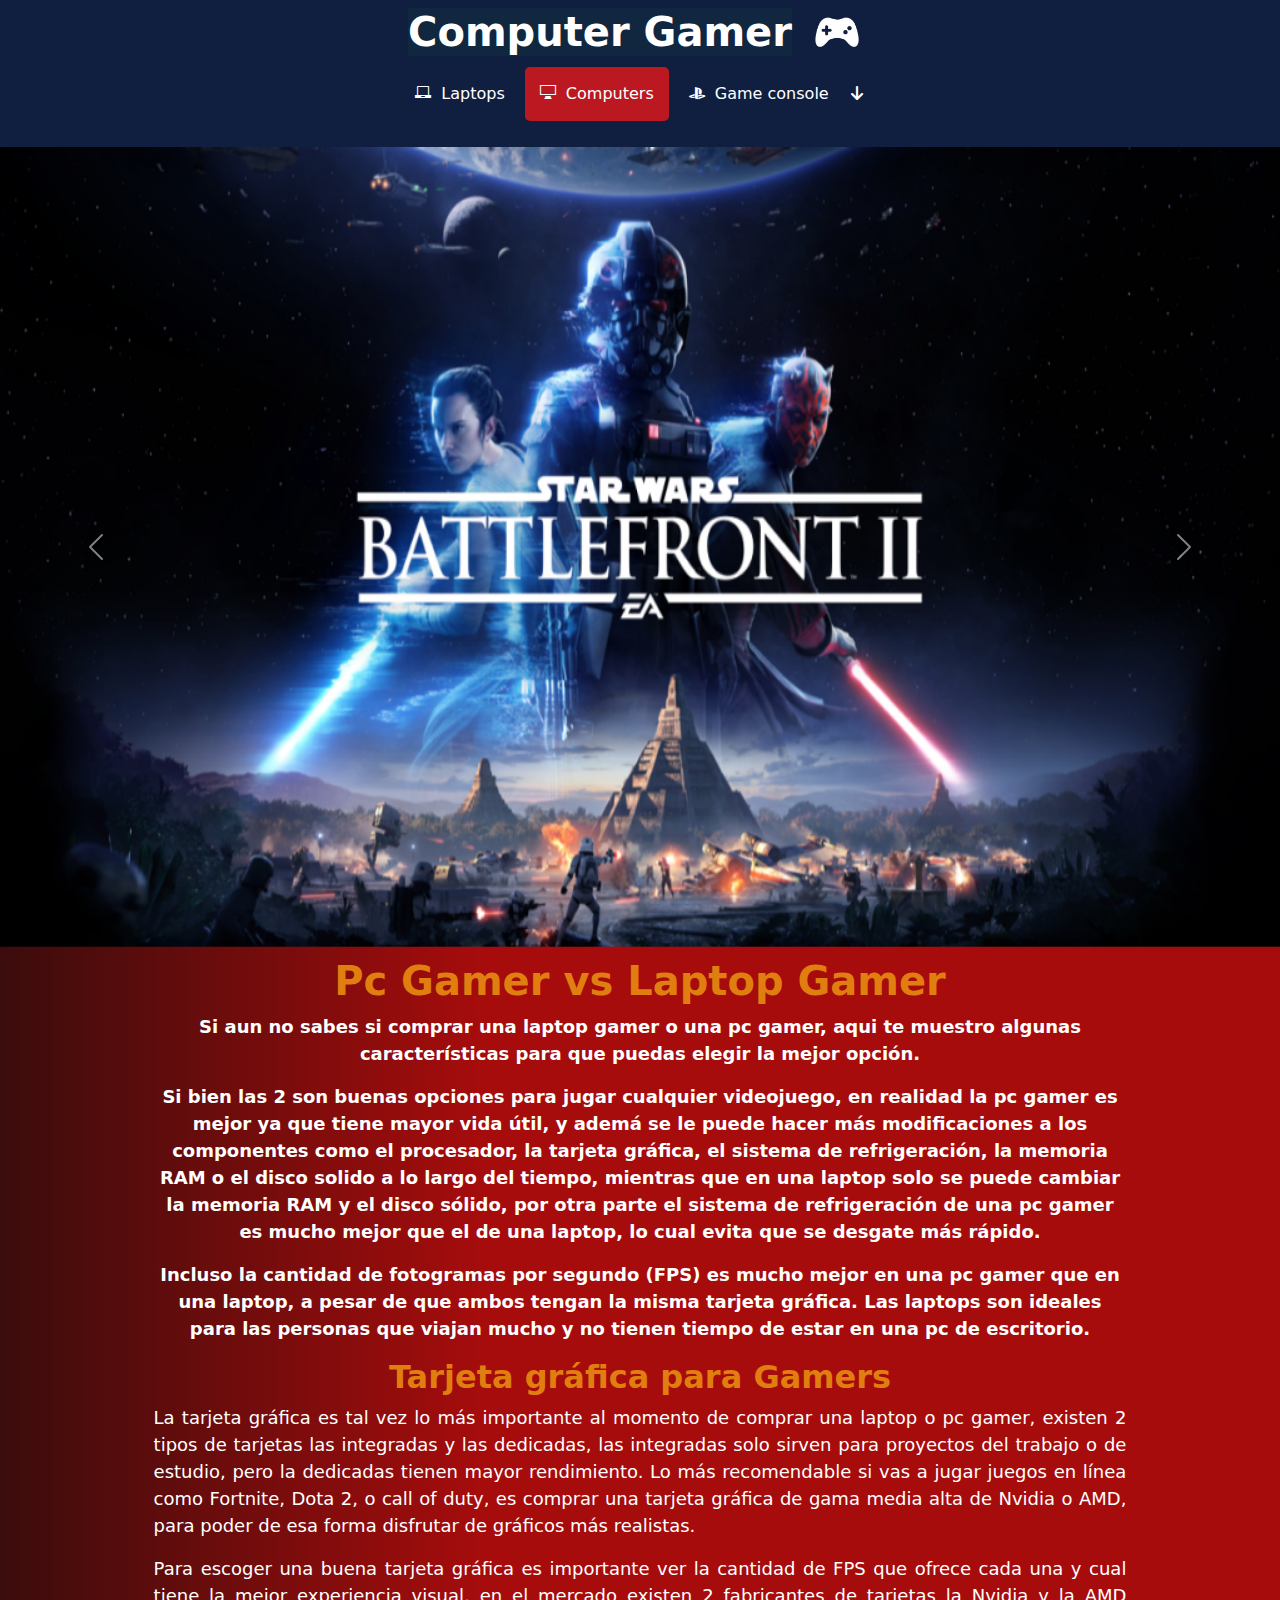
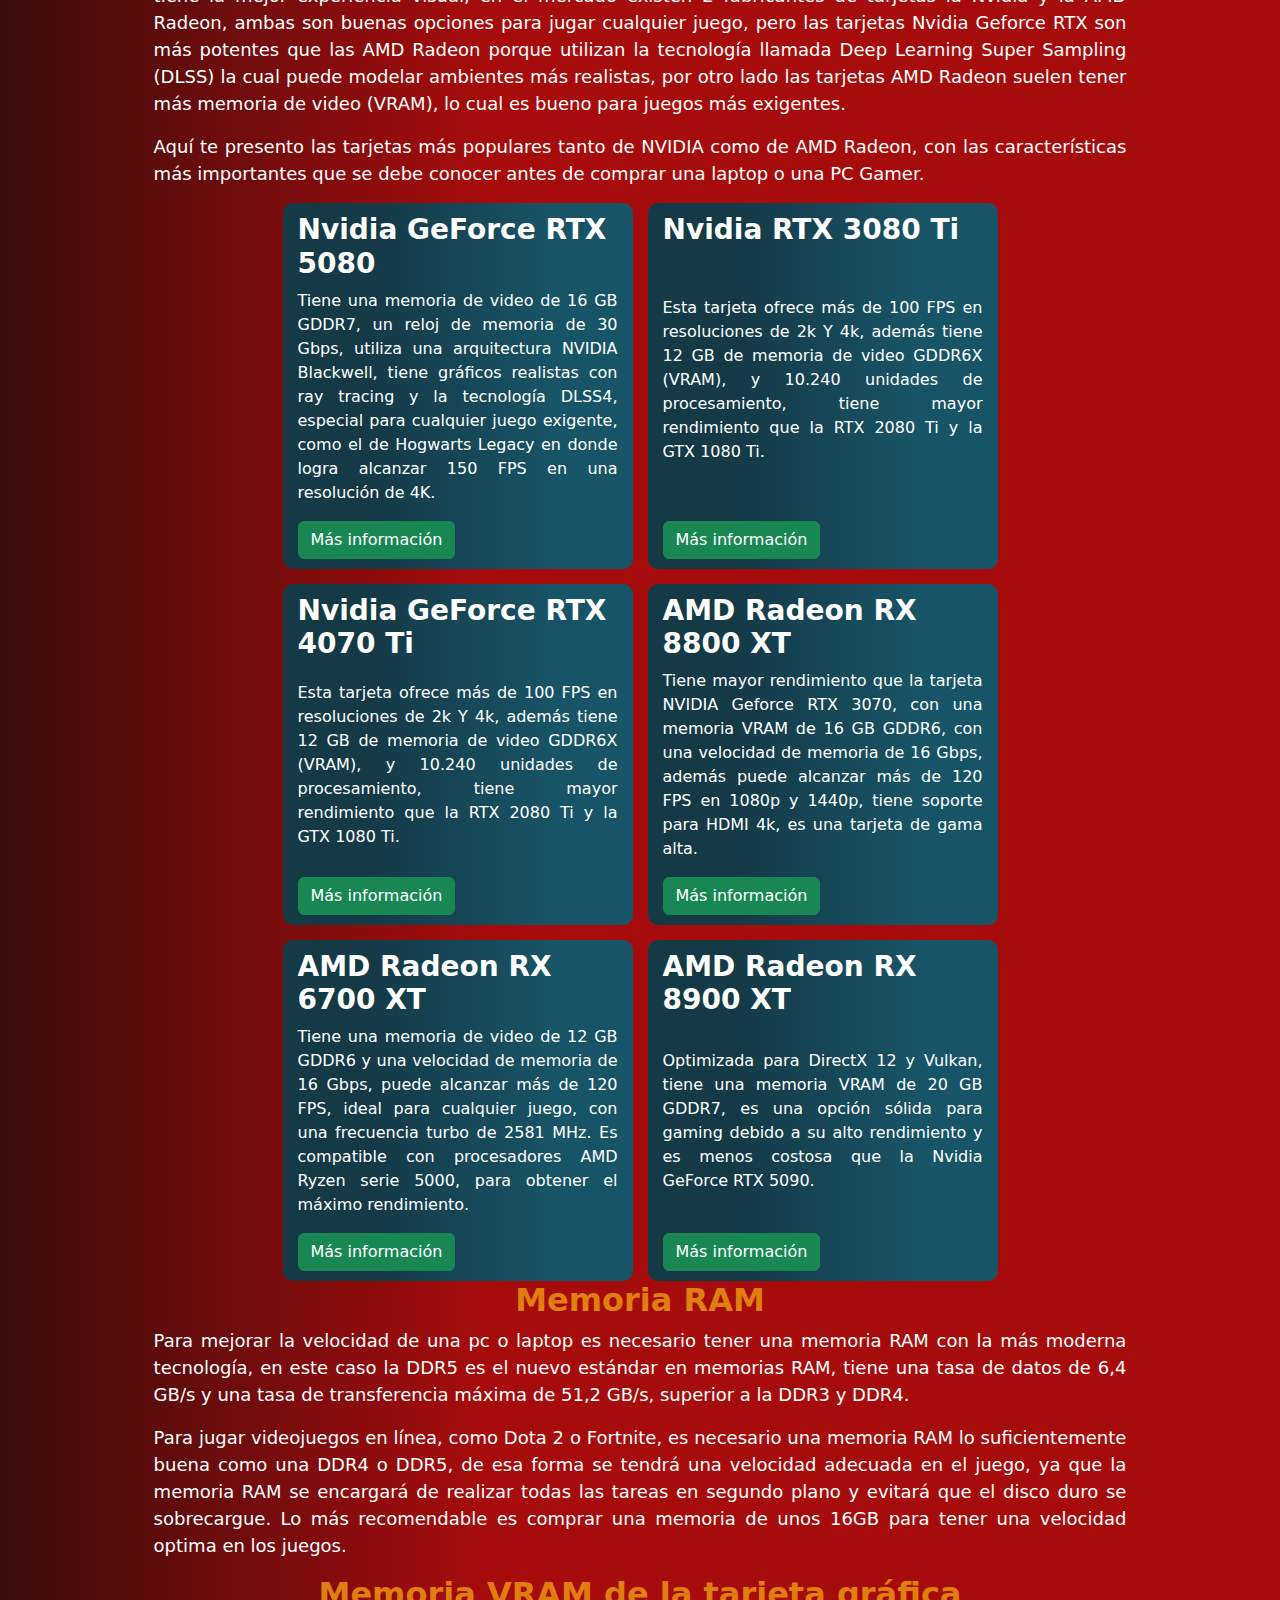
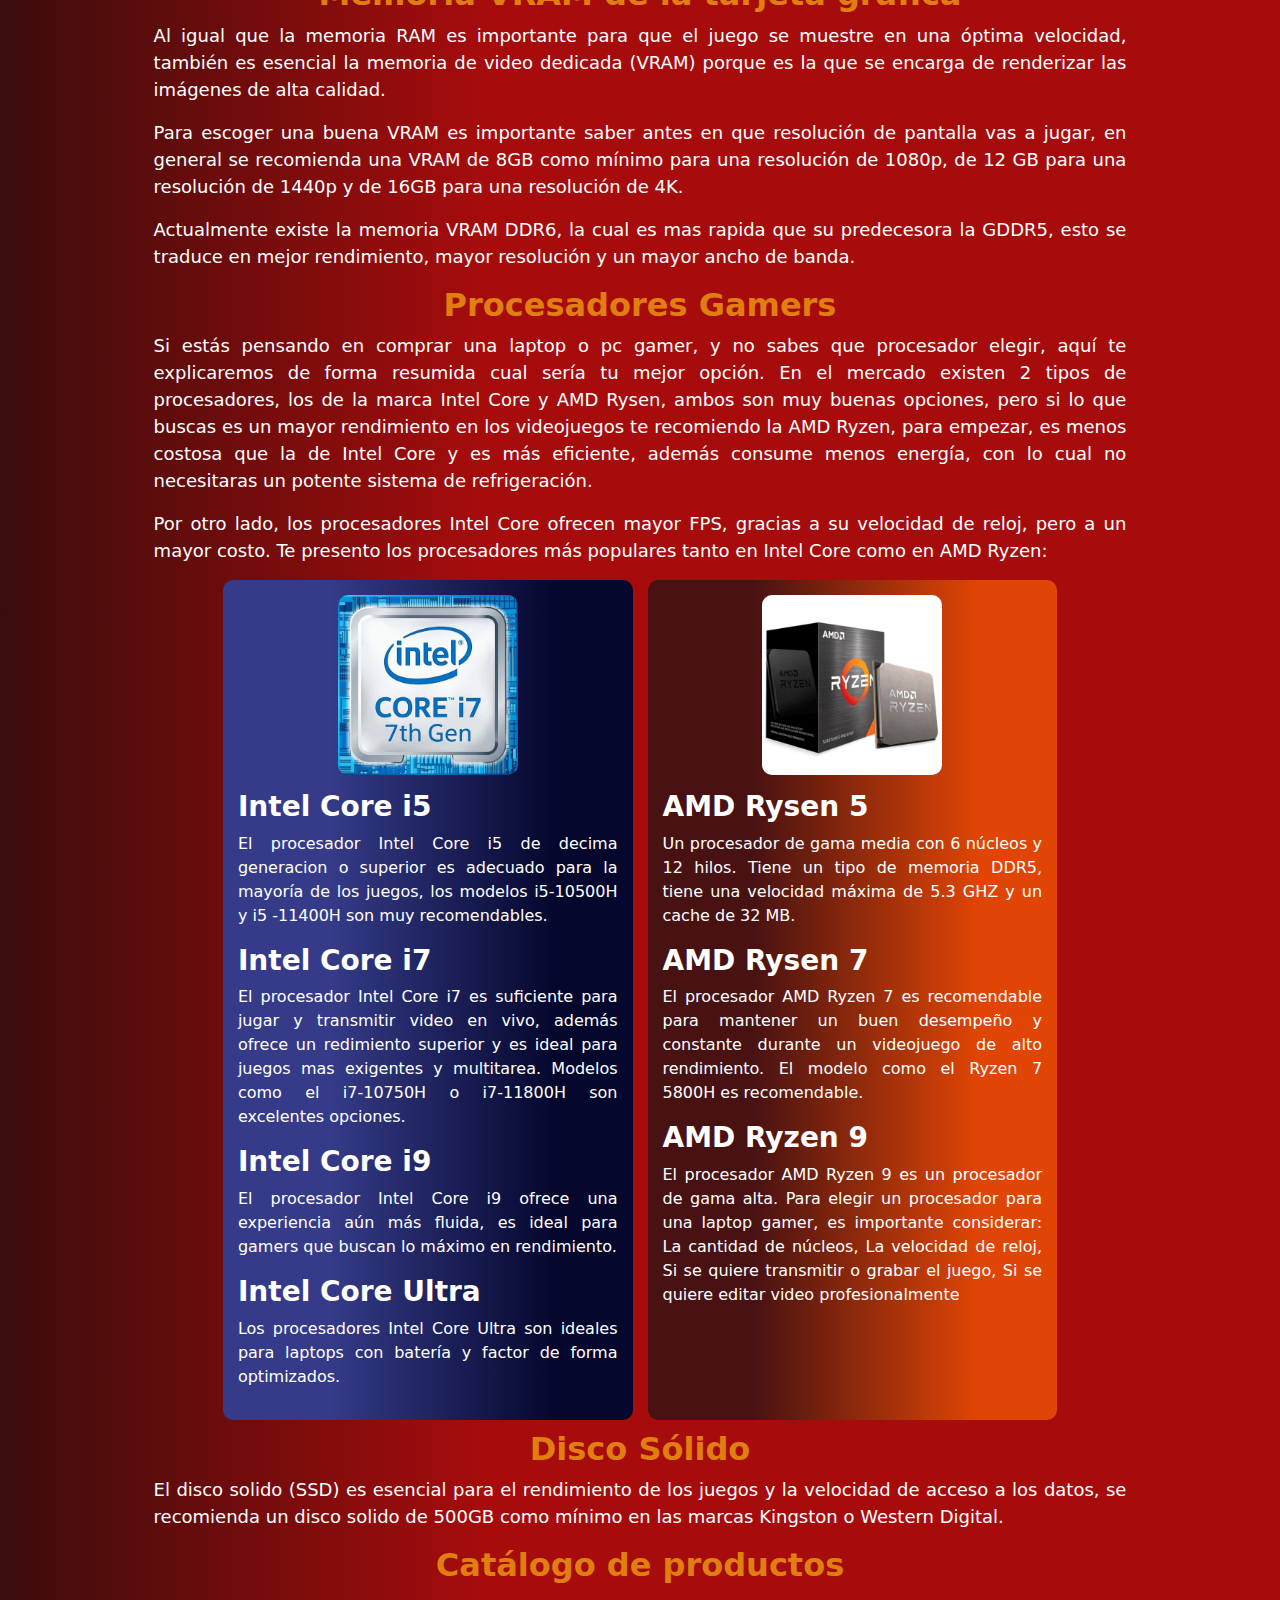
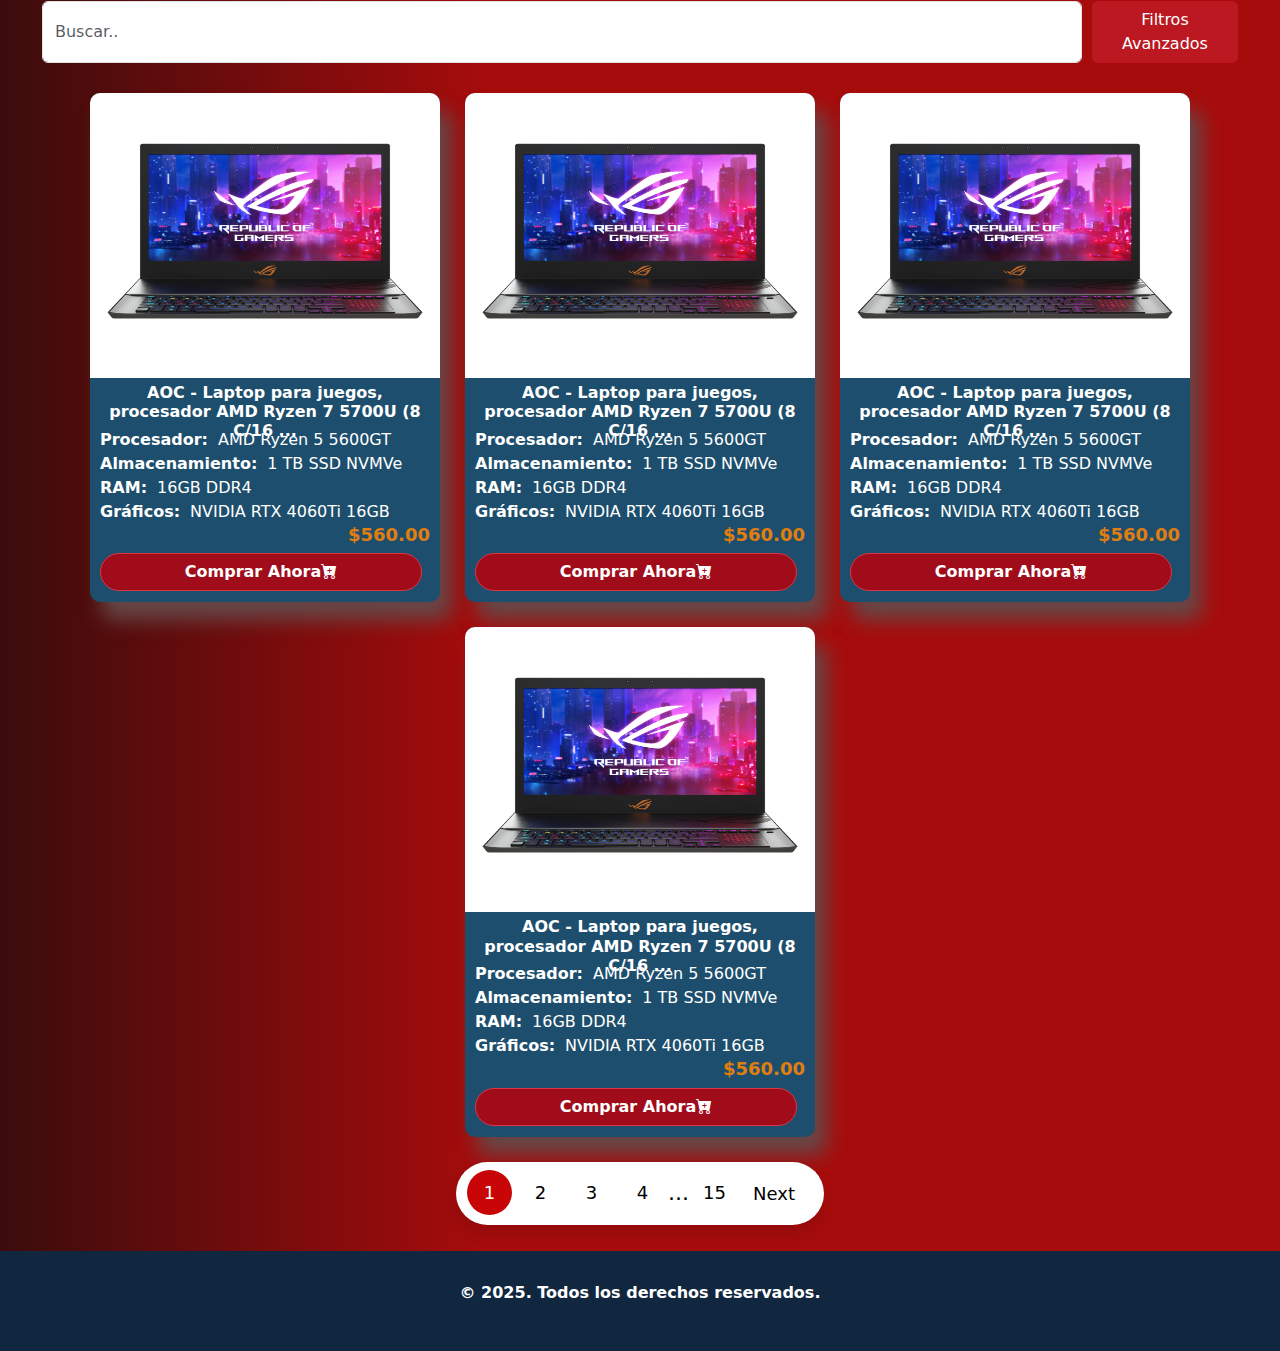
==== pcgamers.html @ da3dbd3f "favi icon" ====
<!DOCTYPE html>
<html lang="en">

<head>
    <meta charset="UTF-8">
    <meta name="viewport" content="width=device-width, initial-scale=1.0">
    <title>PC gamers</title>
    <meta name="author" content="Julio Alejandro Chayan Gómez">
    <link rel="icon" type="image/jpeg" href="./images/favi/monkey.png">
    <link rel="stylesheet" href="./css/estilos.css">
    <link rel="stylesheet" href="./font.css">
    <link rel="stylesheet" href="./css/bootstrap.css">
    <link rel="stylesheet" href="./css/bootstrap.min.css">
    <link rel="stylesheet" href="./css/animate.min.css">
    <link rel="stylesheet" href="https://cdn.jsdelivr.net/npm/bootstrap-icons@1.11.3/font/bootstrap-icons.min.css">
    
</head>

<body>
    <div class="content-spinner-carga">
      
        <span class="loader"></span>
        <h2 class="loading-text">Loading ...</h2>
    </div>
    <div class="container-main">
        <div class="content-logo-header">
            <div class="logo-computer" id="logo-computer">
                <div class="logo-marca animate__animated animate__rollIn">              
                    <h1 class="title-marca">Computer Gamer </h1>
                    <img src="./images/logo/log-sinfodo2.png" class="img-logo" alt="logo-pcgamer" title="logo-pcgamer" > 
                </div>
            </div>
            <!-- Menu header -->
            <header class="menu-header" id="menu-header">
                <div class="menu_bar">
                    <div class="logo-image animate__animated animate__rollIn" >        
                        <h1 class="title-marca-menu">Computer Gamer</h1>
                        <img src="./images/logo/log-sinfodo2.png" class="img-logo" alt="logo-pcgamer" title="logo-pcgamer" >
                    </div>
                    <span class="icon-menu"></span>
                </div>

                <nav id="nav-menu">
                    <ul id="ul-menu">
                        <li ><a href="./index.html"><span class="icon-laptop"></span>Laptops</a></li>
                        <li class="active"><a href="./pcgamers.html"><span class="icon-display"></span>Computers</a></li>
                        <li class="submenu">
                            <a href="#" class="enlace-icons"><i class="bi bi-playstation"></i>Game console<span
                                    class="caret icon-arrow-down2">

                                </span></a>
                            <ul class="children">
                                <li><a href="./play-station-5.html">Play Station</a></li>
                                <li><a href="./xbox-series.html">xBox Series</a></li>
                            </ul>
                        </li>
                        <!-- <li class="submenu">
                            <a href="#" class="enlace-icons">
                                <i class="bi bi-controller"></i>Video games
                                <span class="caret icon-arrow-down2">
                                </span>
                            </a>
                            <ul class="children">
                                <li><a href="#">Play Station 5 <span class="icon-dot"></span></a></li>
                                <li><a href="#">Play Station 4<span class="icon-dot"></span></a></li>
                                <li><a href="#">xBox Series X<span class="icon-dot"></span></a></li>
                                <li><a href="#">xBox Series S<span class="icon-dot"></span></a></li>
                                <li><a href="#">Nintendo Switch <span class="icon-dot"></span></a></li>
                            </ul>
                        </li> -->

                        </li>

                    </ul>
                </nav>

            </header>
        </div>
<div class="container-gamer-content">

    <div class="content-slider">
        <div id="carouselExampleAutoplaying" class="carousel slide" data-bs-ride="carousel">

            <div class="carousel-inner">
                <div class="carousel-item active">
                    <img src="./images/slider/start-wars-battle.png" title="start-wars-battle" class="d-block w-100 bannercss" alt="start-wars-battle" id="banners-img">
                </div>
                <div class="carousel-item">             
                    <img src="./images/slider/callofduty.jpg" title="call-of-duty" class="d-block w-100 bannercss" alt="call-of-duty" id="banners-img" >
                </div>
               
               
                <div class="carousel-item">             
                    <img src="./images/slider/Dota2.jpg" title="dota2" class="d-block w-100 bannercss" id="banners-img" alt="dota2">
                </div>
                <div class="carousel-item">              
                    <img src="./images/slider/counter-strike-2-pc-juego-steam-cover.jpg" title="counter-strike2" class="d-block w-100 bannercss" alt="counter-strike-2" id="banners-img">
                </div>
                <div class="carousel-item">             
                    <img src="./images/slider/fortnite2.jpg" title="fortnite" class="d-block w-100 bannercss" 
                    id="banners-img"
                    alt="fortnite">
                </div>
            </div>
            <button class="carousel-control-prev" type="button" data-bs-target="#carouselExampleAutoplaying"
                data-bs-slide="prev">
                <span class="carousel-control-prev-icon" aria-hidden="true"></span>
                <span class="visually-hidden">Previous</span>
            </button>
            <button class="carousel-control-next" type="button" data-bs-target="#carouselExampleAutoplaying"
                data-bs-slide="next">
                <span class="carousel-control-next-icon" aria-hidden="true"></span>
                <span class="visually-hidden">Next</span>
            </button>
        </div>
    </div>
    <div class="content-info-grafics-card">
        <div class="content-title-page">
            <h1 class="title-page">Pc Gamer vs Laptop Gamer</h1>
        </div>
        <div class="content-description-page" id="content-laptops-gamer">
            <p class="description-page">
                Si aun no sabes si comprar una laptop gamer o una pc gamer, aqui te muestro algunas características para que puedas elegir la mejor opción.
            </p>
            <p class="description-page">
                Si bien las 2 son buenas opciones para jugar cualquier videojuego, en realidad la pc gamer es mejor ya que tiene mayor vida útil, y ademá se le puede hacer más modificaciones a los componentes como el procesador, la tarjeta gráfica, el sistema de refrigeración, la memoria RAM o el disco solido a lo largo del tiempo, mientras que en una laptop solo se puede cambiar la memoria RAM y el disco sólido, por otra parte el sistema de refrigeración de una pc gamer es mucho mejor que el de una laptop, lo cual evita que se desgate más rápido.
            </p>
            <p class="description-page">
                Incluso la cantidad de fotogramas por segundo (FPS) es mucho mejor en una pc gamer que en una laptop, a pesar de que ambos tengan la misma tarjeta gráfica.
                Las laptops son ideales para las personas que viajan mucho y no tienen tiempo de estar en una pc de escritorio.

            </p>
        </div>
        <div class="title-info-grafics">
            <h2 class="tarjeta-title">Tarjeta gráfica para Gamers</h2>
        </div>
        <div class="content-info-parrafo" id="descripction-tarjet-grafica">
            <p class="parrafo-tarjeta-grafics">
                La tarjeta gráfica es tal vez lo más importante al momento de comprar una laptop o pc gamer, existen 2 tipos de tarjetas las integradas y las dedicadas, las integradas solo sirven para proyectos del trabajo o de estudio, pero la dedicadas tienen mayor rendimiento.
                Lo más recomendable si vas a jugar juegos en línea como Fortnite, Dota 2, o call of duty, es comprar una tarjeta gráfica de gama media alta de Nvidia o AMD, para poder de esa forma disfrutar de gráficos más realistas.          
            </p>
            <p class="parrafo-tarjeta-grafics">
                Para escoger una buena tarjeta gráfica es importante ver la cantidad de FPS que ofrece cada una y cual tiene la mejor experiencia visual, en el mercado existen 2 fabricantes de tarjetas la Nvidia y la AMD Radeon, ambas son buenas opciones para jugar cualquier juego, pero las tarjetas Nvidia Geforce RTX son más potentes que las AMD Radeon porque utilizan la tecnología llamada Deep Learning Super Sampling (DLSS) la cual puede modelar ambientes más realistas, por otro lado las tarjetas AMD Radeon suelen tener más memoria de video (VRAM), lo cual es bueno para juegos más exigentes.
                
            </p>
            <p class="parrafo-tarjeta-grafics"> 
                Aquí te presento las tarjetas más populares tanto de NVIDIA como de AMD Radeon, con las características más importantes que se debe conocer antes de comprar una laptop o una PC Gamer.
            </p>
        </div>
        <div class="content-cards-tarjetas" id="content-cards-nvidia">
             <div class="cards-tarjeta">
                <div class="content-title-cards-tarj">
                    <h3 class="title-card-tarjeta">Nvidia GeForce RTX 5080</h3>
                </div>
                <div class="content-descrption-cards">
                    <p class="parrafo-cards-tarjeta">
                        Tiene una memoria de video de 16 GB GDDR7, un reloj de memoria de 30 Gbps, utiliza una arquitectura NVIDIA Blackwell, tiene gráficos realistas con ray tracing y la tecnología DLSS4, especial para cualquier juego exigente, como el de Hogwarts Legacy en donde logra alcanzar 150 FPS en una resolución de 4K.
                    </p>
                   
                </div>
                <div class="content-button-card">
                    <a href="https://www.nvidia.com/es-la/geforce/graphics-cards/50-series/rtx-5080/"  target="_blank" class="btn btn-success">
                        Más información
                    </a>
                </div>
             </div>
            
             <div class="cards-tarjeta">
                <div class="content-title-cards-tarj">
                    <h3 class="title-card-tarjeta">Nvidia RTX 3080 Ti</h3>
                </div>
                <div class="content-descrption-cards">
                    <p class="parrafo-cards-tarjeta">
                        Esta tarjeta ofrece más de 100 FPS en resoluciones de 2k Y 4k, además tiene 12 GB de memoria de video GDDR6X (VRAM), y 10.240 unidades de procesamiento, tiene mayor rendimiento que la RTX 2080 Ti y la GTX 1080 Ti.
                    </p>
                   
                </div>
                <div class="content-button-card">
                    <a href="https://www.nvidia.com/es-la/geforce/graphics-cards/30-series/rtx-3080-3080ti/"  target="_blank" class="btn btn-success">
                        Más información
                    </a>
                </div>
             </div>
             <div class="cards-tarjeta">
                <div class="content-title-cards-tarj">
                    <h3 class="title-card-tarjeta">Nvidia GeForce RTX 4070 Ti</h3>
                </div>
                <div class="content-descrption-cards">
                    <p class="parrafo-cards-tarjeta">
                        Esta tarjeta ofrece más de 100 FPS en resoluciones de 2k Y 4k, además tiene 12 GB de memoria de video GDDR6X (VRAM), y 10.240 unidades de procesamiento, tiene mayor rendimiento que la RTX 2080 Ti y la GTX 1080 Ti.
                    </p>
                   
                </div>
                <div class="content-button-card">
                    <a href="https://www.nvidia.com/es-la/geforce/graphics-cards/40-series/rtx-4070-family/"  target="_blank" class="btn btn-success">
                        Más información
                    </a>
                </div>
              
             </div>
             <div class="cards-tarjeta">
                <div class="content-title-cards-tarj">
                    <h3 class="title-card-tarjeta">AMD Radeon RX 8800 XT</h3>
                </div>
                <div class="content-descrption-cards">
                    <p class="parrafo-cards-tarjeta">
                        Tiene mayor rendimiento que la tarjeta NVIDIA Geforce RTX 3070, con una memoria VRAM de 16 GB GDDR6, con una velocidad de memoria de 16 Gbps, además puede alcanzar más de 120 FPS en 1080p y 1440p, tiene soporte para HDMI 4k, es una tarjeta de gama alta.
                    </p>
                  
                </div>
                <div class="content-button-card">
                    <a href="https://www.amd.com/es/products/graphics/desktops/radeon.html"  target="_blank" class="btn btn-success">
                        Más información
                    </a>
                </div>
             </div>
             <div class="cards-tarjeta">
                <div class="content-title-cards-tarj">
                    <h3 class="title-card-tarjeta">AMD Radeon RX 6700 XT</h3>
                </div>
                <div class="content-descrption-cards">
                    <p class="parrafo-cards-tarjeta">
                        Tiene una memoria de video de 12 GB GDDR6 y una velocidad de memoria de 16 Gbps, puede alcanzar más de 120 FPS, ideal para cualquier juego, con una frecuencia turbo de 2581 MHz. Es compatible con procesadores AMD Ryzen serie 5000, para obtener el máximo rendimiento.
                    </p>
                  
                </div>
                <div class="content-button-card">
                    <a href="https://www.amd.com/es/products/graphics/desktops/radeon.html"  target="_blank" class="btn btn-success">
                        Más información
                    </a>
                </div>
             </div>
             <div class="cards-tarjeta">
                <div class="content-title-cards-tarj">
                    <h3 class="title-card-tarjeta">AMD Radeon RX 8900 XT</h3>
                </div>
                <div class="content-descrption-cards">
                    <p class="parrafo-cards-tarjeta">
                        Optimizada para DirectX 12 y Vulkan, tiene una memoria VRAM  de 20 GB GDDR7, es una opción sólida para gaming debido a su alto rendimiento y es menos costosa que la Nvidia GeForce RTX 5090.
                    </p>
                    
                </div>
                <div class="content-button-card">
                    <a href="https://www.amd.com/es/products/graphics/desktops/radeon.html"  target="_blank" class="btn btn-success">
                        Más información
                    </a>
                </div>
             </div>
        </div>
        <div class="title-info-grafics">
            <h2 class="tarjeta-title">Memoria RAM</h2>
        </div>
        <div class="content-info-parrafo"  id="description-memoria-ram">
            <p class="parrafo-tarjeta-grafics">
                Para mejorar la velocidad de una pc o laptop es necesario tener una memoria RAM con la más moderna tecnología, en este caso la DDR5 es el nuevo estándar en memorias RAM, tiene una tasa de datos de 6,4 GB/s y una tasa de transferencia máxima de 51,2 GB/s, superior a la DDR3 y DDR4.
            </p>
            <p class="parrafo-tarjeta-grafics">
                Para jugar videojuegos en línea, como Dota 2 o Fortnite, es necesario una memoria RAM lo suficientemente buena como una DDR4 o DDR5, de esa forma se tendrá una velocidad adecuada en el juego, ya que la memoria RAM se encargará de realizar todas las tareas en segundo plano y evitará que el disco duro se sobrecargue.
                Lo más recomendable es comprar una memoria de unos 16GB para tener una velocidad optima en los juegos.
            </p>
        </div>
        <div class="title-info-grafics">
            <h2 class="tarjeta-title">Memoria VRAM de la tarjeta gráfica</h2>
        </div>
        <div class="content-info-parrafo" id="description-memoria-vram">
            <p class="parrafo-tarjeta-grafics">
                Al igual que la memoria RAM es importante para que el juego se muestre en una óptima velocidad, también es esencial la memoria de video dedicada (VRAM) porque es la que se encarga de renderizar las imágenes de alta calidad.
            </p>
            <p class="parrafo-tarjeta-grafics">
                Para escoger una buena VRAM es importante saber antes en que resolución de pantalla vas a jugar, en general se recomienda una VRAM de 8GB como mínimo para una resolución de 1080p, de 12 GB para una resolución de 1440p y de 16GB para una resolución de 4K.
            </p>
            <p class="parrafo-tarjeta-grafics">
                Actualmente existe la memoria VRAM DDR6, la cual es mas rapida que su predecesora la GDDR5, esto se traduce en mejor rendimiento, mayor resolución y un mayor ancho de banda.
            </p>
        </div>
    </div>
    <div class="content-info-grafics-card">
        <div class="title-info-grafics">
            <h2 class="tarjeta-title">Procesadores Gamers</h2>
        </div>
        <div class="content-parrafo-procesador">
            <p class="parrafo-procesador">
                Si estás pensando en comprar una laptop o pc gamer, y no sabes que procesador elegir, aquí te explicaremos de forma resumida cual sería tu mejor opción.
                En el mercado existen 2 tipos de procesadores, los de la marca Intel Core y AMD Rysen, ambos son muy buenas opciones, pero si lo que buscas es un mayor rendimiento en los videojuegos te recomiendo la AMD Ryzen, para empezar, es menos costosa que la de Intel Core y es más eficiente, además consume menos energía, con lo cual no necesitaras un potente sistema de refrigeración.
                
            </p>
            <p class="parrafo-procesador">
                Por otro lado, los procesadores Intel Core ofrecen mayor FPS, gracias a su velocidad de reloj, pero a un mayor costo.
                Te presento los procesadores más populares tanto en Intel Core como en AMD Ryzen:
                
            </p>
        </div>
        <div class="content-procesadores">
            <div class="content-tipo-procesador" id="content-tipo-procesador">
                <div class="content-processor-intel" id="content-processor-intel">
                    <div class="content-imagen-intel">
                        <img src="./images/procesadores/intelcore7.jpg" class="img-procesador" alt="imagen de intel core 7" 
                         title="imagen de intel core i7" >
                    </div>
                    <div class="content-features-intelcore">
                        <div class="content-intel-card">
                            <div class="content-title-intelcore">
                                <h3>Intel Core i5</h3>
                            </div>
                            <div class="content-parrafo-feacture">
                                <p class="parrafo-intelcore">
                                    El procesador Intel Core i5 de decima generacion o superior es adecuado para la mayoría de los juegos, los modelos i5-10500H y i5 -11400H son muy recomendables.
                                </p>
                            </div>
                        </div>
                        <div class="content-intel-card">
                            <div class="content-title-intelcore">
                                <h3>Intel Core i7</h3>
                            </div>
                            <div class="content-parrafo-feacture">
                                <p class="parrafo-intelcore">
                                    El procesador Intel Core i7 es suficiente para jugar y transmitir video en vivo, además ofrece un redimiento superior y es ideal  para juegos mas exigentes  y multitarea. Modelos como el i7-10750H o i7-11800H son excelentes opciones.
                                </p>
                            </div>
                        </div>
                        <div class="content-intel-card">
                            <div class="content-title-intelcore">
                                <h3>Intel Core i9</h3>
                            </div>
                            <div class="content-parrafo-feacture">
                                <p class="parrafo-intelcore">
                                    El procesador Intel Core i9 ofrece una experiencia aún más fluida, es ideal para gamers que buscan lo máximo en rendimiento.
                                </p>
                            </div>
                        </div>
                        <div class="content-intel-card">
                            <div class="content-title-intelcore">
                                <h3>Intel Core Ultra </h3>
                            </div>
                            <div class="content-parrafo-feacture">
                                <p class="parrafo-intelcore">
                                    Los procesadores Intel Core Ultra son ideales para laptops con batería y factor de forma optimizados. 
                                </p>
                            </div>
                        </div>
                    </div>
                </div>
                <div class="content-processor-amd" id="content-processor-amd">
                    <div class="content-imagen-amd">
                        <img src="./images/procesadores/amd-ryzen.jpg" class="img-procesador" alt="imagen de procesador amd ryzen 7" 
                         title="imagen de procesador amd ryzen 7" >
                    </div>
                    <div class="content-features-amdryzen" >
                        <div class="content-amd-card">
                            <div class="content-title-amd">
                                <h3>AMD Rysen 5</h3>
                            </div>
                            <div class="content-parrafo-feacture">
                                <p class="parrafo-amd">
                                    Un procesador de gama media con 6 núcleos y 12 hilos. Tiene un tipo de memoria DDR5, tiene una velocidad máxima de 5.3 GHZ y un cache de 32 MB.
                                </p>
                            </div>
                        </div>
                        <div class="content-amd-card">
                            <div class="content-title-amd">
                                <h3>AMD Rysen 7</h3>
                            </div>
                            <div class="content-parrafo-feacture">
                                <p class="parrafo-amd">
                                    El procesador AMD Ryzen 7 es recomendable para mantener un buen desempeño y constante durante un videojuego de alto rendimiento. El modelo como el Ryzen 7 5800H es recomendable.
                                </p>
                            </div>
                        </div>
                        <div class="content-amd-card">
                            <div class="content-title-amd">
                                <h3>AMD Ryzen 9</h3>
                            </div>
                            <div class="content-parrafo-feacture">
                                <p class="parrafo-amd">
                                    El procesador AMD Ryzen 9 es un procesador de gama alta. 
                                    Para elegir un procesador para una laptop gamer, es importante considerar: La cantidad de núcleos, La velocidad de reloj, Si se quiere transmitir o grabar el juego, Si se quiere editar video profesionalmente                     
                                </p>
                            </div>
                        </div>
                    </div>
                </div>
            </div>
        </div>
    </div>
    <div class="content-info-grafics-card">
        <div class="title-info-grafics">
            <h2 class="tarjeta-title">Disco Sólido</h2>
        </div>
        <div class="content-parrafo-procesador" id="description-disco-solido" >
            <p class="parrafo-procesador">
                El disco solido (SSD) es esencial para el rendimiento de los juegos y la velocidad de acceso a los datos, se recomienda un disco solido de 500GB como mínimo en las marcas Kingston o Western Digital.
            </p>
        </div>
    </div>
     <div class="container-catalog-producto">
        <div class="content-title-catalog">
            <h2>Catálogo de productos</h2>
        </div>
        <div class="container-blog">
            <div class="filtros-avanzados" id="content-advanced-filters">
                <div class="filter-marca">
                    <div class="content-title-filter">
                        <h6>Marca</h6>
                        <span class="accordion-open">+</span>
                    </div>
                    <div class="content-options-filter">
                        <div class="content-search-options">
                            <input type="text" class="form-control" id="search-option-marca" placeholder="buscar...">
                        </div>
                        <div class="content-check-options">
                            <div class="form-check">
                                <input class="form-check-input" type="checkbox" value="asuss" id="form-check-marca">
                                <label class="form-check-label" for="form-check-marca">
                                    Asus
                                </label>
                            </div>
                            <div class="form-check">
                                <input class="form-check-input" type="checkbox" value="acer" id="defaultCheck1">
                                <label class="form-check-label" for="defaultCheck1">
                                    Acer
                                </label>
                            </div>
                        </div>
                    </div>
                </div>
                <div class="filtro-price">
                    <div class="content-title-filter">
                        <h6>Precios</h6>
                        <span class="accordion-open">+</span>
                    </div>
                    <div class="content-options-filter">
                        <div class="content-rango-precio">
                            <label for="rango-precios" class="rango-price">$0-$800.00</label>
                        </div>
                        <input type="range" id="rango-precios" name="rango-precios" min="0" max="800" />
                        <div class="content-value-price">
                            <label class="price-value">$700.00</label>
                        </div>
                    </div>
                </div>
                
                <div class="filter-procesador">
                    <div class="content-title-filter">
                        <h6>Procesador</h6>
                        <span class="accordion-open">+</span>
                    </div>
                    <div class="content-options-filter">
                        <div class="content-search-options">
                            <input type="text" class="form-control" id="search-option-marca" placeholder="buscar...">
                        </div>
                        <div class="content-check-options">
                            <div class="form-check">
                                <input class="form-check-input" type="checkbox" value="asuss" id="form-check-marca">
                                <label class="form-check-label" for="form-check-marca">
                                    Asus
                                </label>
                            </div>
                            <div class="form-check">
                                <input class="form-check-input" type="checkbox" value="acer" id="defaultCheck1">
                                <label class="form-check-label" for="defaultCheck1">
                                    Acer
                                </label>
                            </div>
                        </div>
                    </div>

                </div>
                <div class="filter-procesador">
                    <div class="content-title-filter">
                        <h6>Tarjeta Gráfica</h6>
                        <span class="accordion-open">+</span>
                    </div>
                    <div class="content-options-filter">
                        <div class="content-search-options">
                            <input type="text" class="form-control" id="search-option-marca" placeholder="buscar...">
                        </div>
                        <div class="content-check-options">
                            <div class="form-check">
                                <input class="form-check-input" type="checkbox" value="asuss" id="form-check-marca">
                                <label class="form-check-label" for="form-check-marca">
                                    NVIDIA RTX 4060
                                </label>
                            </div>
                            <div class="form-check">
                                <input class="form-check-input" type="checkbox" value="acer" id="defaultCheck1">
                                <label class="form-check-label" for="defaultCheck1">
                                    NVIDIA GTX 3090
                                </label>
                            </div>
                        </div>
                    </div>

                </div>
                <div class="filter-nucleos">
                    <div class="content-title-filter">
                        <h6>Núcleos Procesador</h6>
                        <span class="accordion-open">+</span>
                    </div>
                    <div class="content-options-filter">
                        <div class="content-search-options">
                            <input type="text" class="form-control" id="search-option-marca" placeholder="buscar...">
                        </div>
                        <div class="content-check-options">
                            <div class="form-check">
                                <input class="form-check-input" type="checkbox" value="asuss" id="form-check-marca">
                                <label class="form-check-label" for="form-check-marca">
                                    Asus
                                </label>
                            </div>
                            <div class="form-check">
                                <input class="form-check-input" type="checkbox" value="acer" id="defaultCheck1">
                                <label class="form-check-label" for="defaultCheck1">
                                    Acer
                                </label>
                            </div>
                        </div>
                    </div>
                </div>
                <div class="content-button-filter">
                    <button class="btn btn-success boton-filtrar">Filtrar</button>
                </div>


            </div>
            <div class="catalogo-products">
                <div class="content-search-input">
                    <div class="col-12 content-buscador">
                        <input type="text" class="form-control" placeholder="Buscar..">
                        <button class="btn btn-primary" id="button-advanced-filter">Filtros Avanzados</button>
                    </div>
                </div>

                <div class="content-products">
                    <div class="rowflex">
                        <div class="product-catalog">
                            <div class="content-image-catalog">
                                <img src="./images/producto-catalog.jpg" alt="laptop asus" title="laptop asus"
                                    class="img-catalog">

                            </div>
                            <div class="content-title-catalog">
                                <h6 class="title-product">AOC - Laptop para juegos, procesador AMD Ryzen 7 5700U (8 C/16
                                    T, hasta 4.3 GHz)</h6>
                                 
                            </div>
                            <div class="row-features-pc">
                                <div class="feature-title">Procesador: </div>
                                <div class="feature-description">AMD Ryzen 5 5600GT</div>
                             </div>
                             <div class="row-features-pc">
                                <div class="feature-title">Almacenamiento: </div>
                                <div class="feature-description">1 TB SSD NVMVe</div>
                             </div>
                             <div class="row-features-pc">
                                <div class="feature-title">RAM: </div>
                                <div class="feature-description">16GB DDR4</div>
                             </div>
                             <div class="row-features-pc">
                                <div class="feature-title">Gráficos: </div>
                                <div class="feature-description">NVIDIA RTX 4060Ti 16GB</div>
                             </div>

                            <div class="content-price-title">
                                <h6 class="text-danger title-price">$560.00</h6>
                            </div>
                            <div class="content-button-catalog">
                                <a class="btn btn-danger">Comprar Ahora<i class="bi bi-cart-plus-fill"></i></a>
                            </div>
                        </div>
                        <div class="product-catalog">
                            <div class="content-image-catalog">
                                <img src="./images/producto-catalog.jpg" alt="laptop asus" title="laptop asus"
                                    class="img-catalog">

                            </div>
                            <div class="content-title-catalog">
                                <h6 class="title-product">AOC - Laptop para juegos, procesador AMD Ryzen 7 5700U (8 C/16
                                    T, hasta 4.3 GHz)</h6>
                                 
                            </div>
                            <div class="row-features-pc">
                                <div class="feature-title">Procesador: </div>
                                <div class="feature-description">AMD Ryzen 5 5600GT</div>
                             </div>
                             <div class="row-features-pc">
                                <div class="feature-title">Almacenamiento: </div>
                                <div class="feature-description">1 TB SSD NVMVe</div>
                             </div>
                             <div class="row-features-pc">
                                <div class="feature-title">RAM: </div>
                                <div class="feature-description">16GB DDR4</div>
                             </div>
                             <div class="row-features-pc">
                                <div class="feature-title">Gráficos: </div>
                                <div class="feature-description">NVIDIA RTX 4060Ti 16GB</div>
                             </div>

                            <div class="content-price-title">
                                <h6 class="text-danger title-price">$560.00</h6>
                            </div>
                            <div class="content-button-catalog">
                                <a class="btn btn-danger">Comprar Ahora<i class="bi bi-cart-plus-fill"></i></a>
                            </div>
                        </div>
                        
                        <div class="product-catalog">
                            <div class="content-image-catalog">
                                <img src="./images/producto-catalog.jpg" alt="laptop asus" title="laptop asus"
                                    class="img-catalog">

                            </div>
                            <div class="content-title-catalog">
                                <h6 class="title-product">AOC - Laptop para juegos, procesador AMD Ryzen 7 5700U (8 C/16
                                    T, hasta 4.3 GHz)</h6>
                                 
                            </div>
                            <div class="row-features-pc">
                                <div class="feature-title">Procesador: </div>
                                <div class="feature-description">AMD Ryzen 5 5600GT</div>
                             </div>
                             <div class="row-features-pc">
                                <div class="feature-title">Almacenamiento: </div>
                                <div class="feature-description">1 TB SSD NVMVe</div>
                             </div>
                             <div class="row-features-pc">
                                <div class="feature-title">RAM: </div>
                                <div class="feature-description">16GB DDR4</div>
                             </div>
                             <div class="row-features-pc">
                                <div class="feature-title">Gráficos: </div>
                                <div class="feature-description">NVIDIA RTX 4060Ti 16GB</div>
                             </div>

                            <div class="content-price-title">
                                <h6 class="text-danger title-price">$560.00</h6>
                            </div>
                            <div class="content-button-catalog">
                                <a class="btn btn-danger">Comprar Ahora<i class="bi bi-cart-plus-fill"></i></a>
                            </div>
                        </div>
                       
                        <div class="product-catalog">
                            <div class="content-image-catalog">
                                <img src="./images/producto-catalog.jpg" alt="laptop asus" title="laptop asus"
                                    class="img-catalog">

                            </div>
                            <div class="content-title-catalog">
                                <h6 class="title-product">AOC - Laptop para juegos, procesador AMD Ryzen 7 5700U (8 C/16
                                    T, hasta 4.3 GHz)</h6>
                                 
                            </div>
                            <div class="row-features-pc">
                                <div class="feature-title">Procesador: </div>
                                <div class="feature-description">AMD Ryzen 5 5600GT</div>
                             </div>
                             <div class="row-features-pc">
                                <div class="feature-title">Almacenamiento: </div>
                                <div class="feature-description">1 TB SSD NVMVe</div>
                             </div>
                             <div class="row-features-pc">
                                <div class="feature-title">RAM: </div>
                                <div class="feature-description">16GB DDR4</div>
                             </div>
                             <div class="row-features-pc">
                                <div class="feature-title">Gráficos: </div>
                                <div class="feature-description">NVIDIA RTX 4060Ti 16GB</div>
                             </div>

                            <div class="content-price-title">
                                <h6 class="text-danger title-price">$560.00</h6>
                            </div>
                            <div class="content-button-catalog">
                                <a class="btn btn-danger">Comprar Ahora<i class="bi bi-cart-plus-fill"></i></a>
                            </div>
                        </div>
                       
                    </div>
                </div>
                <div class="content-pagination-products">
                    <div class="pagination">
                        <ul> <!--pages or li are comes from javascript --> </ul>
                    </div>
                </div>
            </div>
        </div>
    </div>
</div>

        <footer class="footer">
            <p class="footer-mensaje">&#169; 2025. Todos los derechos reservados.</p>
        </footer>
    </div>

    <script type="text/javascript" src="./js/jquery-3.7.1.js"></script>
    <script type="text/javascript" src="./js/bootstrap.bundle.js"></script>

    <script type="text/javascript" src="./js/bootstrap.min.js"></script>
    <script type="text/javascript" src="./js/bootstrap.bundle.min.js"></script>
    <script type="text/javascript" src="./js/app.js"></script>
    <script type="text/javascript" src="./js/pc-gamer.js"></script>
</body>

</html>
---- css/estilos.css ----
*{
    padding:0;
	margin:0;
	-webkit-box-sizing: border-box;
	-moz-box-sizing: border-box;
	box-sizing: border-box;
}
:root{
    --bgcolor-header: #10273F;
    --bgcolor-letter: #EE0400;
    --bgcolor-title: #fff;
    --bgcolor-border: #E92728;
    --bgcolor-background:#424242;
}

.container-main{
    background: rgb(59, 12, 12);
    background: linear-gradient(90deg, rgba(59, 12, 12, 1) 0%, rgba(167, 12, 12, 1) 38%);
    display: flex;
    flex-direction: column;
    min-height: 100vh;
    justify-content: space-between;
}

header.menu-header{
    width: 100%;
    height: 80px;
    background-color: #101F3F;
    display: flex;
    flex-direction: column;
}

.container-blog{
    margin: 0px auto;
    width: 95%;
    min-height: 80vh;
    display: flex;
    flex-direction: row;
}
.content-info-grafics-card {
    margin: 0px auto;
    width: 80%;
    margin-top: 10px;
}
h2.tarjeta-title {
    color: #E07E10;
    font-weight: bold;
    text-align: center;
}
img.img-juegos-video {
    cursor: pointer;
    width: 350px;
    height: 250px;
    border-radius: 10px;
}
p.parrafo-cards-tarjeta {
    text-align: justify;
}
p.parrafo-intelcore {
    text-align: justify;
}
p.parrafo-amd {
  text-align: justify;
}
p.parrafo-tarjeta-grafics {
    color: #fff;
    text-align: justify;
    font-size: 18px;
}
.logo-computer {
    width: 100%;
    background: #101F3F;
    height: 67px;
}
h1.title-page{
     font-weight: bold;
     text-align: center;
     color:#E07E10;   
}
.content-playstation-diferencias {
    display: flex;
    flex-direction: row;
    gap: 15px;
    justify-content: center;
}
.content-image-playstation {
    display: flex;
    justify-content: center;
}
.playstation4,.playstation5{
    
    display: flex;
    flex-direction: column;
    justify-content: start;
    padding: 8px;
    gap: 15px;
   
}
h1.title-ps {
    color: #E7E9F1;
    font-weight: bold;
    text-align: center;
}
.content-title-playstation5 >h2,.content-title-playstation4 >h2{
    color: #fff;
}
p.parrafo-playstation5, p.parrafo-playstation4{
    color:#fff;
    font-size: 18px;
}
.content-spinner-carga{
    position: fixed;
    top: 0px;
    left: 0px;
    width: 100%;
    height: 100%;
    background: rgb(22,61,151);
    background: radial-gradient(circle, rgba(22,61,151,1) 26%, rgba(5,7,45,1) 80%);
    display: flex;
    justify-content: center;
    align-items: center;
    flex-direction: column;
    visibility: visible;
    opacity: 1;
    transition: opacity 0.3s ease;
    gap: 20px;
    z-index: 10;
}
.contetn-spinner-remover{
    visibility: hidden;
    opacity: 0;
}

.content-poput-video{
    position: fixed;
    top: 0px;
    left: 0px;
    width: 100%;
    height: 100%;
   background-color: rgba(0, 0, 0, 0.5);
    display: flex;
    justify-content: center;
    align-items: center;
    flex-direction: column;
    visibility: hidden;
    opacity: 0;
    /* transition: opacity 0.3s ease; */
    gap: 20px;
    z-index: 12;
}
.content-poput-video.active{
    visibility: visible;
    opacity: 1;
}
img.img-logo{
    width: 70px;
    object-fit: cover;
    z-index: 3;
}

.poput-video{
    width: 90%;
    height: 80vh;
    /* background-color: #ffff; */
    border-radius: 10px;
}
iframe.video-frame{
    width: 101%;
    height: 100%;
}

img.img-playstation {
    width: 250px;
    height: 200px;
    border-radius: 8px;
    object-fit: inherit;
}
.content-description-page {
    margin: 0px auto;
    width: 95%;
}
p.description-page {
    color: #fff;
    text-align: center;
    font-size: 18px;
    font-weight: 600;
}
.content-cards-ps5 {
    display: flex;
    flex-direction: column;
    gap: 15px;
    justify-content: space-between;
}
.content-title-tipops5 >h2{
    color: #E07E10;
}
.content-card-juego {
    display: flex;
    flex-direction: column;
    color: #fff;
    margin-top: 15px;
    gap: 15px;
}
h2.title-play {
    text-align: left;
    font-weight: bold;
}
.separacion-content{
    color: #fff;
}
.content-juego-ps5 {
    display: flex;
    gap: 15px;
    justify-content: center;
}
p.text-description-play-ps5 {
    font-size: 18px;
    text-align: justify;
}
.content-cards-tarjetas {
    margin-top: 10px;
    display: flex;
    flex-direction: row;
    flex-wrap: wrap;
    justify-content: center;
    gap: 15px;
}
.cards-tarjeta {
    display: flex;
    flex-direction: column;
    width: 350px;
    color: #fff;
    border-radius: 10px;
    padding: 10px 15px;
    cursor: pointer;
    background: rgb(20,58,70);
background: linear-gradient(90deg, rgba(20,58,70,1) 25%, rgba(24,84,103,1) 78%);
justify-content: space-between;
}
.cards-tarjeta:hover{
    border: 2px solid #fff;
    -webkit-box-shadow: 10px 10px 14px 0px rgba(0,0,0,0.75);
    -moz-box-shadow: 10px 10px 14px 0px rgba(0,0,0,0.75);
    box-shadow: 10px 10px 14px 0px rgba(0,0,0,0.75);
}
.content-title-catalog >h2{
    text-align: center;
    color: #E07E10;
    font-weight: bold;
}
img.bannercss{
    object-fit: inherit;
    height: 800px;
    width: 100%;
}

.content-descrption-cards {
    min-height: 136px;
}
p.parrafo-procesador {
    color: #fff;
    text-align: justify;
    font-size: 18px;
}
.content-tipo-procesador {
    display: flex;
    flex-direction: row;
    justify-content: center;
    gap: 15px;
}
.content-processor-intel {
    display: flex;
        flex-direction: column;
        width: 40%;
        gap: 15px;  
        border-radius: 10px;
        padding: 15px 15px;
        background: rgb(53,59,136);
background: linear-gradient(90deg, rgba(53,59,136,1) 26%, rgba(5,7,45,1) 81%);
}
.content-processor-amd {
    width: 40%;
    display: flex;
    flex-direction: column;
    gap: 15px;
    border-radius: 10px;
    padding: 15px 15px;
    background: rgb(73,18,18);
background: linear-gradient(90deg, rgba(73,18,18,1) 26%, rgba(224,69,5,1) 81%);
}
.content-info-parrafo {
    margin: 0px auto;
    width: 95%;
}
.content-parrafo-procesador{
    margin: 0px auto;
    width: 95%;
}
nav ul >li.active {
 background-color: #BB1821;
 border-radius: 5px;
}
.content-processor-intel:hover{
    border: 2px solid #fff;
}
.content-processor-amd:hover{
    border: 2px solid #fff;
}

.content-imagen-intel {
    display: flex;
    justify-content: center;
}
img.img-procesador {
    width: 180px;
    height: 180px;
    object-fit: cover;
    border-radius: 10px;
}

.content-intel-card {
    color: #fff;
}
.content-amd-card {
    color: #fff;
}
.content-title-intelcore > h3{
    font-weight: bold;
}
.content-title-amd >h3{
    font-weight: bold;
}
.content-imagen-amd {
    display: flex;
    justify-content: center;
}

h3.title-card-tarjeta {
    font-weight: bold;
}

h1.title-marca {
    background-color: var(--bgcolor-header);
    text-align: center;
    color: #fff;
    font-weight: bold;
    /* text-shadow: 6px -1px 0px var(--bgcolor-letter); */
    margin-bottom: 0px;
    margin-top: 10px;
    position: relative;
    top: -7px;
}
h1.title-marca-menu{
    color: #fff;
    margin-bottom: 0px;
    font-weight: bold;
}

.logo-marca {
    width: 100%;
    height: 67px;
    display: flex;
    justify-content: center;
    gap: 10px;
    align-items: center;
}

img.audifonosgamer {
    width: 66px;
    height: 55px;
}
footer.footer{
    background-color: var(--bgcolor-header);
    color:#fff;
    text-align: center;
    height: 100px;
    display: flex;
    justify-content: center;
    align-items: center;
    font-size: 16px;
    font-weight: bold;
}

.filtros-avanzados {
    background: #143A46;
    padding: 10px;
    width: 17%;
    display: none;
    color: #fff;
}
.catalogo-products {
    padding: 10px;
    width: 100%;
}
.mostrar-content{
    display: inline-block;
    transition: display 2s ease;
    scale: 1;
}
.ocultar-content{
    display: none;
    transition: display 2s ease;
    scale: 1;
}


.rowflex {
    display: flex;
    flex-direction: row;
    justify-content: center;
    gap: 25px;
    flex-wrap: wrap;
}

h6.title-product {

    text-align: center;
    font-weight: bold;
}
.content-image-catalog {
    width: 100%;
    height: 285px;
}
.product-catalog{
    background-color: #1D4E6D;
    width: 350px;
    min-height: 411px;
    display: flex;
    flex-direction: column;
    border-radius: 10px;
    padding-bottom: 11px;
    color: #fff;
    -webkit-box-shadow: 12px 18px 20px 0px rgba(102,71,71,1);
-moz-box-shadow: 12px 18px 20px 0px rgba(102,71,71,1);
box-shadow: 12px 18px 20px 0px rgba(102,71,71,1);
}
.feature-title {
    font-weight: bold;
}

.content-price-title {
    padding-left: 10px;
}
h6.title-price {
    font-size: 18px;
    color: #E07E10 !important;
    float: right;
    margin-right: 10px;
    font-weight: bold;
}
strong.feacture-xbox {
    color: #E07E10;
    font-size: 19px;
}
.content-title-catalog {
    width: 100%;
    height: 45px;
    margin-top: 5px;
    padding-left: 10px;
    padding-right: 10px;
}
.content-description-catalog {
    width: 100%;
    padding-left: 25px;
    padding-right: 34px;
    height: 109px;

}
a.btn.btn-danger {
    /* padding-left: 10px; */
    margin-left: 10px;
    margin-right: 10px;
    width: 92%;
    background-color: #A00C1A;
    font-weight: bold;
    border-radius: 999px;
}
p.description {
    line-height: 18px;
    text-align: justify;
}
.content-products {
    margin-top: 30px;
    width: 100%;
    margin-bottom: 25px;
}
.col-12.content-buscador {
    display: flex;
    flex-direction: row;
    gap: 10px;
}
.content-logo-header{
    position: sticky;
    top: 0px;
    z-index: 4;
}
.content-border-ps4, .content-border-ps5 {
    width: 43%;
    display: flex;
    flex-direction: column;
    justify-content: space-between;
    background: rgb(22,61,151);
    background: linear-gradient(90deg, rgba(22,61,151,1) 26%, rgba(5,7,45,1) 81%);
    padding: 7px;
    border-radius: 8px;
}
a.enlace-icons {
    display: flex;
    gap: 10px;
}

.menu_bar {
	display:none;
}

header {
	width: 100%;
}

header nav {
	z-index:1000;
	margin:0px auto;
}

header nav ul {
	list-style:none;
    padding: 0px;
}

header nav ul li {
	display:inline-block;
	position: relative;
}

header nav ul >li:hover {
	background-color:#BB1821;
    border-radius: 5px;

}

header nav ul li a {
	color:#fff;
	display:block;
	text-decoration:none;
	padding: 15px;
}

header nav ul li a span {
	margin-right:10px;
}

header nav ul li:hover .children {
	display:block;
}

header nav ul li .children {
	display: none;
	background:#011826;
	position: absolute;
	width: 150%;
	z-index:1000;
}

header nav ul li .children li {
	display:block;
	overflow: hidden;
	border-bottom: 1px solid rgba(255,255,255,.5);
}

header nav ul li .children li a {
	display: block;
}

header nav ul li .children li a span {
	float: right;
	position: relative;
	top:3px;
	margin-right:0;
	margin-left:10px;
}

header nav ul li .caret {
	position: relative;
	top:3px;
	margin-left:10px;
	margin-right:0px;
}
.logo-image {
    display: flex;
    align-items: center;
    padding-left: 15px;
}
img.img-catalog{
    width: 100%;
    height: 100%;
    border-radius: 10px 10px 0px 0px;
}


.pagination ul{
    width: 100%;
    display: flex;
    background: #fff;
    padding: 8px;
    border-radius: 50px;
    box-shadow: 0px 10px 15px rgba(0,0,0,0.1);
  }
  .pagination ul li{
    color: #000;
    list-style: none;
    line-height: 45px;
    text-align: center;
    font-size: 18px;
    font-weight: 500;
    cursor: pointer;
    user-select: none;
    transition: all 0.3s ease;
  }
  .pagination ul li.numb{
    list-style: none;
    height: 45px;
    width: 45px;
    margin: 0 3px;
    line-height: 45px;
    border-radius: 50%;
  }
  .pagination ul li.numb.first{
    margin: 0px 3px 0 -5px;
  }
  .pagination ul li.numb.last{
    margin: 0px -5px 0 3px;
  }
  .pagination ul li.dots{
    font-size: 22px;
    cursor: default;
  }
  .pagination ul li.btn{
    padding: 0 20px;
    border-radius: 50px;
  }
  .pagination li.active,
  .pagination ul li.numb:hover,
  .pagination ul li:first-child:hover,
  .pagination ul li:last-child:hover{
    color: #fff;
    background-color: #C80607;
  }

  .content-pagination-products {
    display: flex;
    justify-content: center;
}
#button-advanced-filter{
    background-color: #BB1821;
    border: 1px solid #BB1821;
}
.content-title-filter {
    align-items: center;
    display: flex;
    justify-content: space-between;
    min-height: 41px;
    border-bottom: 1px solid #534949;
    cursor: pointer;
}
.button.btn.btn-success.boton-filtro{
    width: 100%;
}
.row-features-pc {
    display: flex;
    flex-direction: row;
    gap: 10px;
    padding-left: 10px;
    padding-right: 10px;
}
button.btn-success.boton-filtrar{
    width: 100%;
}
.content-rango-precio {
    display: flex;
    justify-content: center;
}
label.rango-price {
    font-weight: bold;
    font-size: 14px;
}
.content-value-price {
    display: flex;
    justify-content: flex-end;
}
label.price-value {
    font-weight: bold;
    color: red;
    font-size: 15px;
}
span.accordion-open {
    font-size: 18px;
}
.content-options-filter{
    margin-top: 10px;
    display: none;
}
input#search-option-marca{
    height: 30px;
    width: 100%;
    font-size: 14px;
    border-radius: 0px;
}
.content-check-options {
    margin-top: 10px;
    margin-bottom: 10px;
}
.content-button-filter{
    margin-top: 10px;
}

@media screen and (max-width: 800px) {

}

@media (min-width:1200px) and (max-width:1500px){

    img#banners-img{
        height: 800px;
    }
}

@media (min-width:992px) and (max-width:1200px){
    img#banners-img{
        height: 640px;
    }

}

@media (min-width:768px) and (max-width:992px){
    img#banners-img{
        height: 480px;
    }
    #content-juegosps5{
        display: flex;
        flex-direction: column;
    }
}

@media (min-width:576px) and (max-width:768px){
    #logo-computer{
        display: none;
      }

      body {
		padding-top:80px;
	}
    img#banners-img{
        height: 380px;
    }
    header#menu-header{
        height: 0px;
    }
    #content-tipo-procesador{
        display: flex;
        flex-direction: column;
    }
    #content-border-ps5,#content-border-ps4{
        width: 100%;
    }
    #content-processor-amd,#content-processor-intel{
        width: 100%;
    }
    #content-playstation-diferencias{
        display: flex;
        flex-direction: column;
    }
    
    #ps5-content, #ps4-content{
        width: 100%;
    }
    #content-juegosps5{
        display: flex;
        flex-direction: column;
    }
    #poput-video{
        height: 55vh;
    }
    .menu_bar {
        display: flex;
        width: 100%;
        position: fixed;
        top: 0;
        background-color: #101F3F;
        justify-content: space-between;
        align-items: center;
        height: 80px;
        }
	.menu_bar .bt-menu {
		display: block;
		padding: 20px;
		color: #fff;
		overflow: hidden;
		font-size: 25px;
		font-weight: bold;
		text-decoration: none;
	}

  
	.menu_bar span {
        float: right;
        color: #fff;
        font-size: 40px;
        margin-right: 15px;
	}

	header nav {
		width: 80%;
		height: calc(100% - 80px);
		position: fixed;
		right:100%;
		margin: 0;
		overflow: scroll;
        background: rgb(16,39,63);
        background: radial-gradient(circle, rgba(16,39,63,1) 25%, rgba(53,98,125,1) 78%);
	}

	header nav ul li {
		display: block;
		border-bottom:1px solid rgba(255,255,255,.5);
	}

	header nav ul li a {
		display: block;
	}

	header nav ul li:hover .children {
		display: none;
	}

	header nav ul li .children {
		width: 100%;
		position: relative;
	}

	header nav ul li .children li a {
		margin-left:20px;
	}

	header nav ul li .caret {
		float: right;
	}

}

@media (max-width:576px){
  #logo-computer{
    display: none;
  }

  body {
    padding-top:80px;
}
header#menu-header{
    height: 0px;
}
#poput-video{
    height: 46vh;
}
img.img-juegos-video{
    width: 100%;
}

#content-tipo-procesador{
    display: flex;
    flex-direction: column;
}
#content-processor-amd,#content-processor-intel{
    width: 100%;
}
img#banners-img{
    height: 300px;
}
#content-playstation-diferencias{
    display: flex;
    flex-direction: column;
}

#ps5-content, #ps4-content{
    width: 100%;
}
#content-juegosps5{
    display: flex;
    flex-direction: column;
}
#content-border-ps5,#content-border-ps4{
    width: 100%;
}

.menu_bar {
            display: flex;
            width: 100%;
            position: fixed;
            top: 0;
            background-color: #101F3F;
            justify-content: space-between;
            align-items: center;
            height: 80px;
}


.menu_bar .bt-menu {
    display: block;
    padding: 20px;
    color: #fff;
    overflow: hidden;
    font-size: 25px;
    font-weight: bold;
    text-decoration: none;
}

.menu_bar span {
    float: right;
    color: #fff;
    font-size: 40px;
    margin-right: 15px;
}

header nav {
    width: 80%;
    height: calc(100% - 80px);
    position: fixed;
    right:100%;
    margin: 0;
    overflow: scroll;
    background: rgb(16,39,63);
background: radial-gradient(circle, rgba(16,39,63,1) 25%, rgba(53,98,125,1) 78%);
}

header nav ul li {
    display: block;
    border-bottom:1px solid rgba(255,255,255,.5);
}

header nav ul li a {
    display: block;
}

header nav ul li:hover .children {
    display: none;
}

header nav ul li .children {
    width: 100%;
    position: relative;
}

header nav ul li .children li a {
    margin-left:20px;
}

header nav ul li .caret {
    float: right;
}
}

.loader {
    width: 32px;
    height: 90px;
    display: block;
    margin: 20px auto;
    position: relative;
    border-radius: 50% 50% 0 0;
    border-bottom: 10px solid #FF3D00;
    background-color: #FFF;
    background-image: radial-gradient(ellipse at center, #FFF 34%, #FF3D00 35%, #FF3D00 54%, #FFF 55%), linear-gradient(#FF3D00 10px, transparent 0);
    background-size: 28px 28px;
    background-position: center 20px , center 2px;
    background-repeat: no-repeat;
    box-sizing: border-box;
    animation: animloaderBack 1s linear infinite alternate;
  }
  .loader::before {
    content: '';  
    box-sizing: border-box;
    position: absolute;
    left: 50%;
    transform: translateX(-50%);
    width: 64px;
    height: 44px;
    border-radius: 50%;
    box-shadow: 0px 15px #FF3D00 inset;
    top: 67px;
  }
  .loader::after {
    content: '';  
    position: absolute;
    left: 50%;
    transform: translateX(-50%) rotate(45deg);
    width: 34px;
    height: 34px;
    top: 112%;
    background: radial-gradient(ellipse at center, #ffdf00 8%, rgba(249, 62, 0, 0.6) 24%, rgba(0, 0, 0, 0) 100%);
    border-radius: 50% 50% 0;
    background-repeat: no-repeat;
    background-position: -44px -44px;
    background-size: 100px 100px;
    box-shadow: 4px 4px 12px 0px rgba(255, 61, 0, 0.5);
    box-sizing: border-box;
    animation: animloader 1s linear infinite alternate;
  }
  
  @keyframes animloaderBack {
    0%, 30%, 70% {
      transform: translateY(0px);
    }
    20%, 40%, 100% {
      transform: translateY(-5px);
    }
  }
  
  @keyframes animloader {
    0% {
      box-shadow: 4px 4px 12px 2px rgba(255, 61, 0, 0.75);
      width: 34px;
      height: 34px;
      background-position: -44px -44px;
      background-size: 100px 100px;
    }
    100% {
      box-shadow: 2px 2px 8px 0px rgba(255, 61, 0, 0.5);
      width: 30px;
      height: 28px;
      background-position: -36px -36px;
      background-size: 80px 80px;
    }
  }


 .loading-text{
    color: #fff;
    font-weight: bold;
 }
---- font.css ----
@font-face {
  font-family: 'icomoon';
  src:  url('fonts/icomoon.eot?sar6rt');
  src:  url('fonts/icomoon.eot?sar6rt#iefix') format('embedded-opentype'),
    url('fonts/icomoon.ttf?sar6rt') format('truetype'),
    url('fonts/icomoon.woff?sar6rt') format('woff'),
    url('fonts/icomoon.svg?sar6rt#icomoon') format('svg');
  font-weight: normal;
  font-style: normal;
  font-display: block;
}

[class^="icon-"], [class*=" icon-"] {
  /* use !important to prevent issues with browser extensions that change fonts */
  font-family: 'icomoon' !important;
  speak: never;
  font-style: normal;
  font-weight: normal;
  font-variant: normal;
  text-transform: none;
  line-height: 1;

  /* Better Font Rendering =========== */
  -webkit-font-smoothing: antialiased;
  -moz-osx-font-smoothing: grayscale;
}

.icon-headphones:before {
  content: "\e910";
}
.icon-display:before {
  content: "\e956";
}
.icon-laptop:before {
  content: "\e957";
}
.icon-search:before {
  content: "\e986";
}
.icon-menu:before {
  content: "\e9bd";
}
.icon-loop2:before {
  content: "\ea2e";
}
.icon-arrow-up:before {
  content: "\ea32";
}
.icon-arrow-down:before {
  content: "\ea36";
}
.icon-arrow-down2:before {
  content: "\ea3e";
}
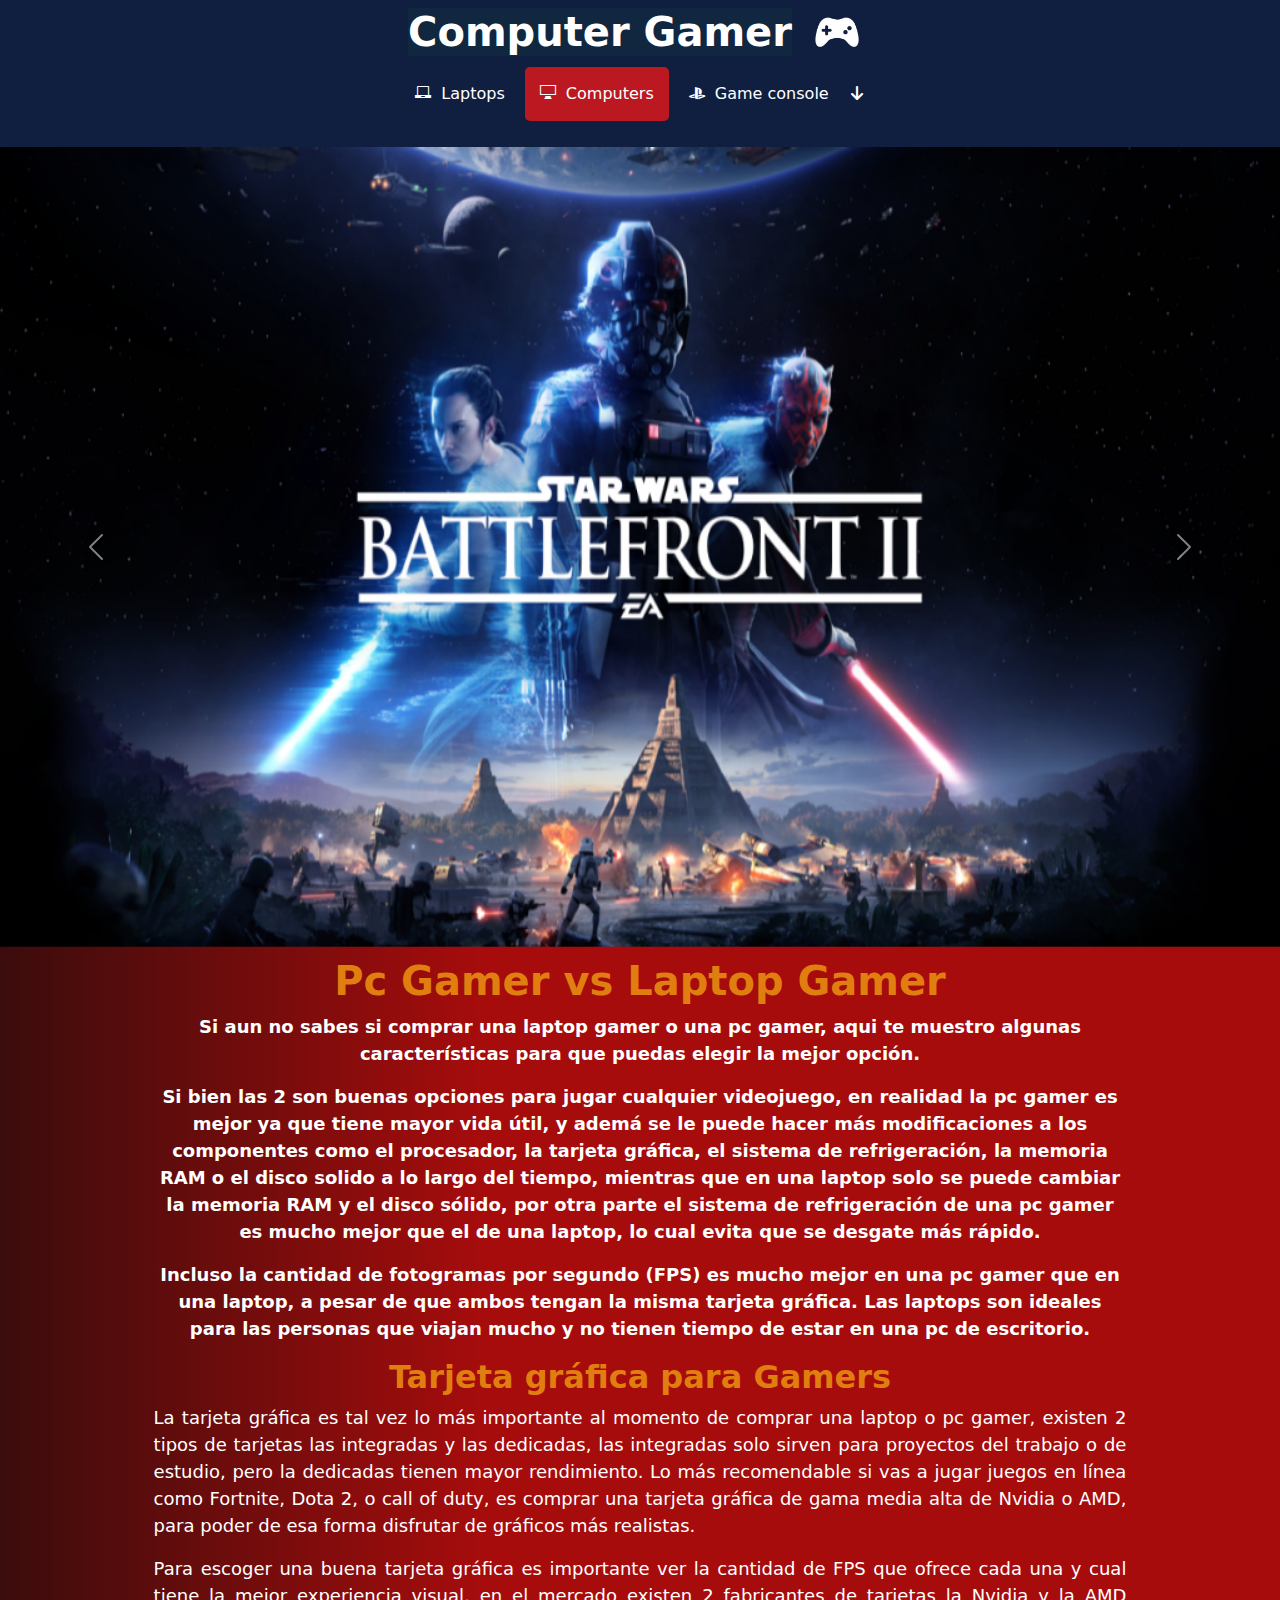
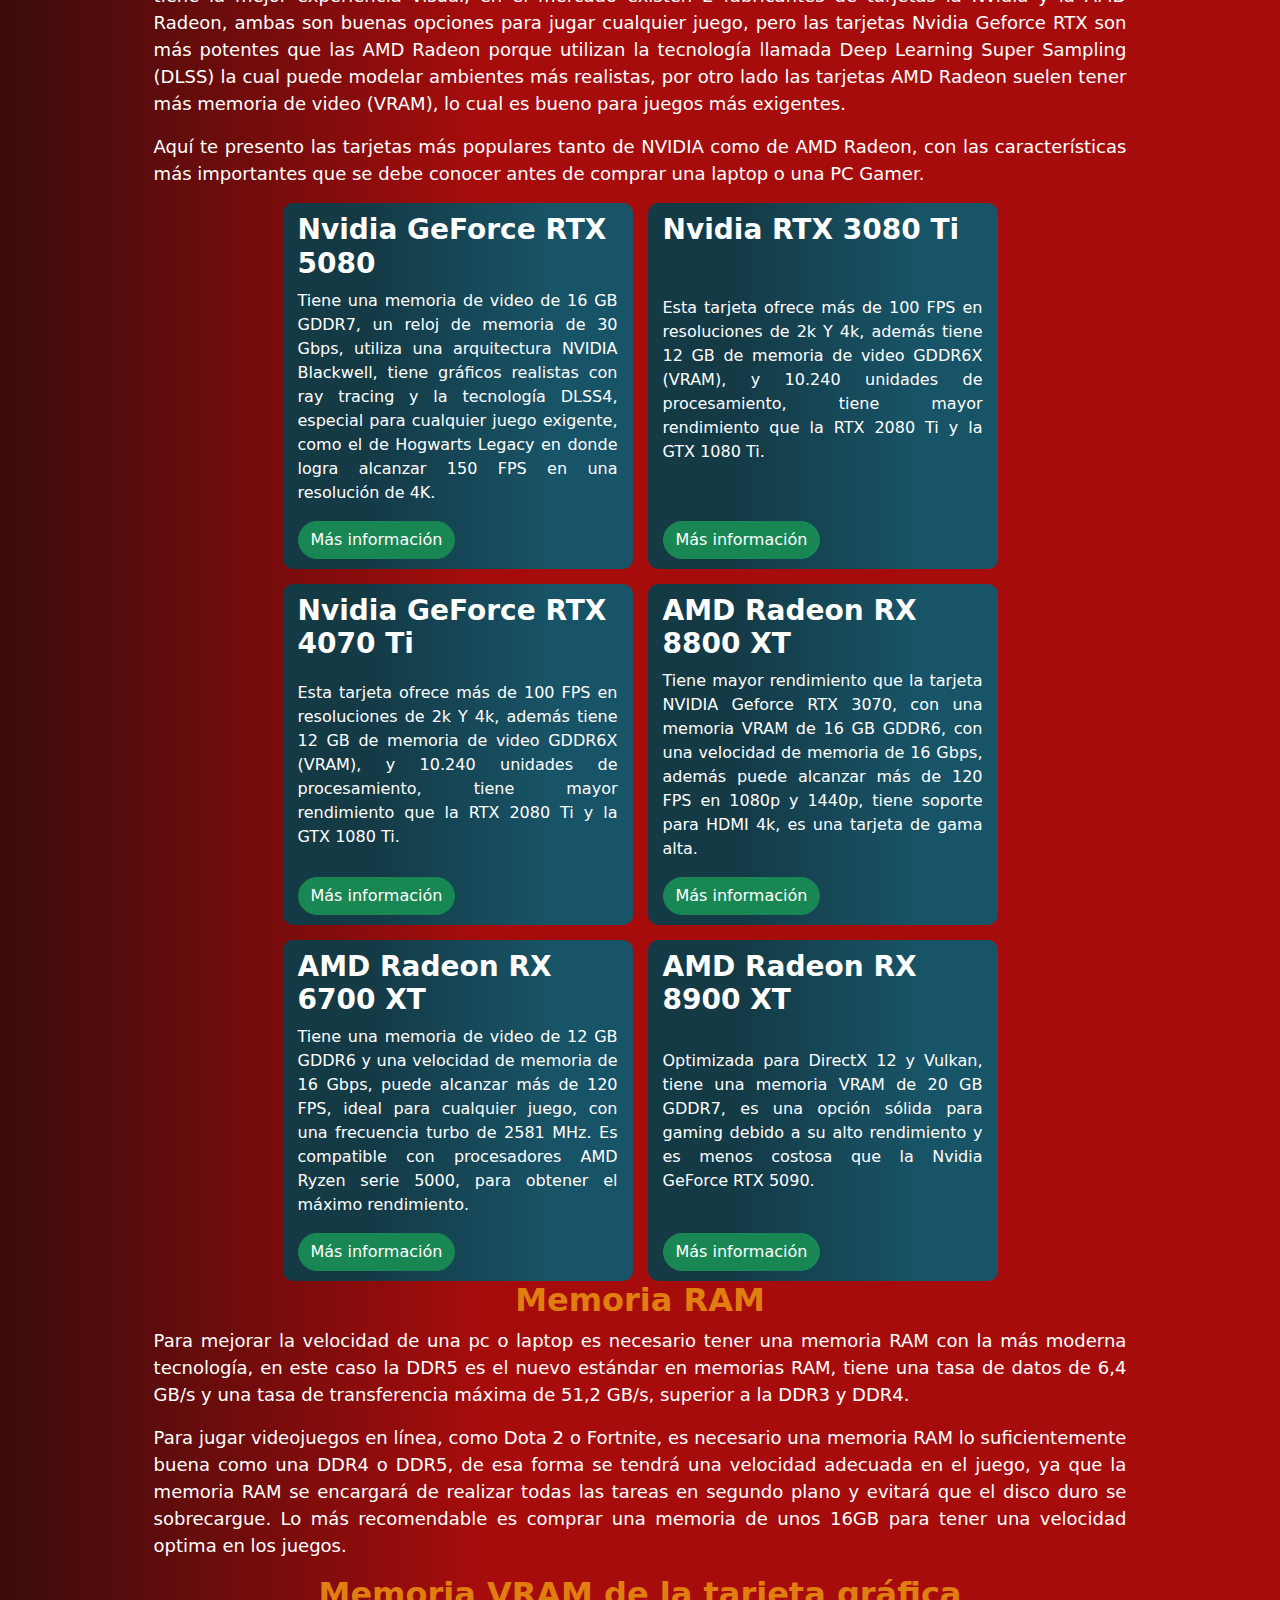
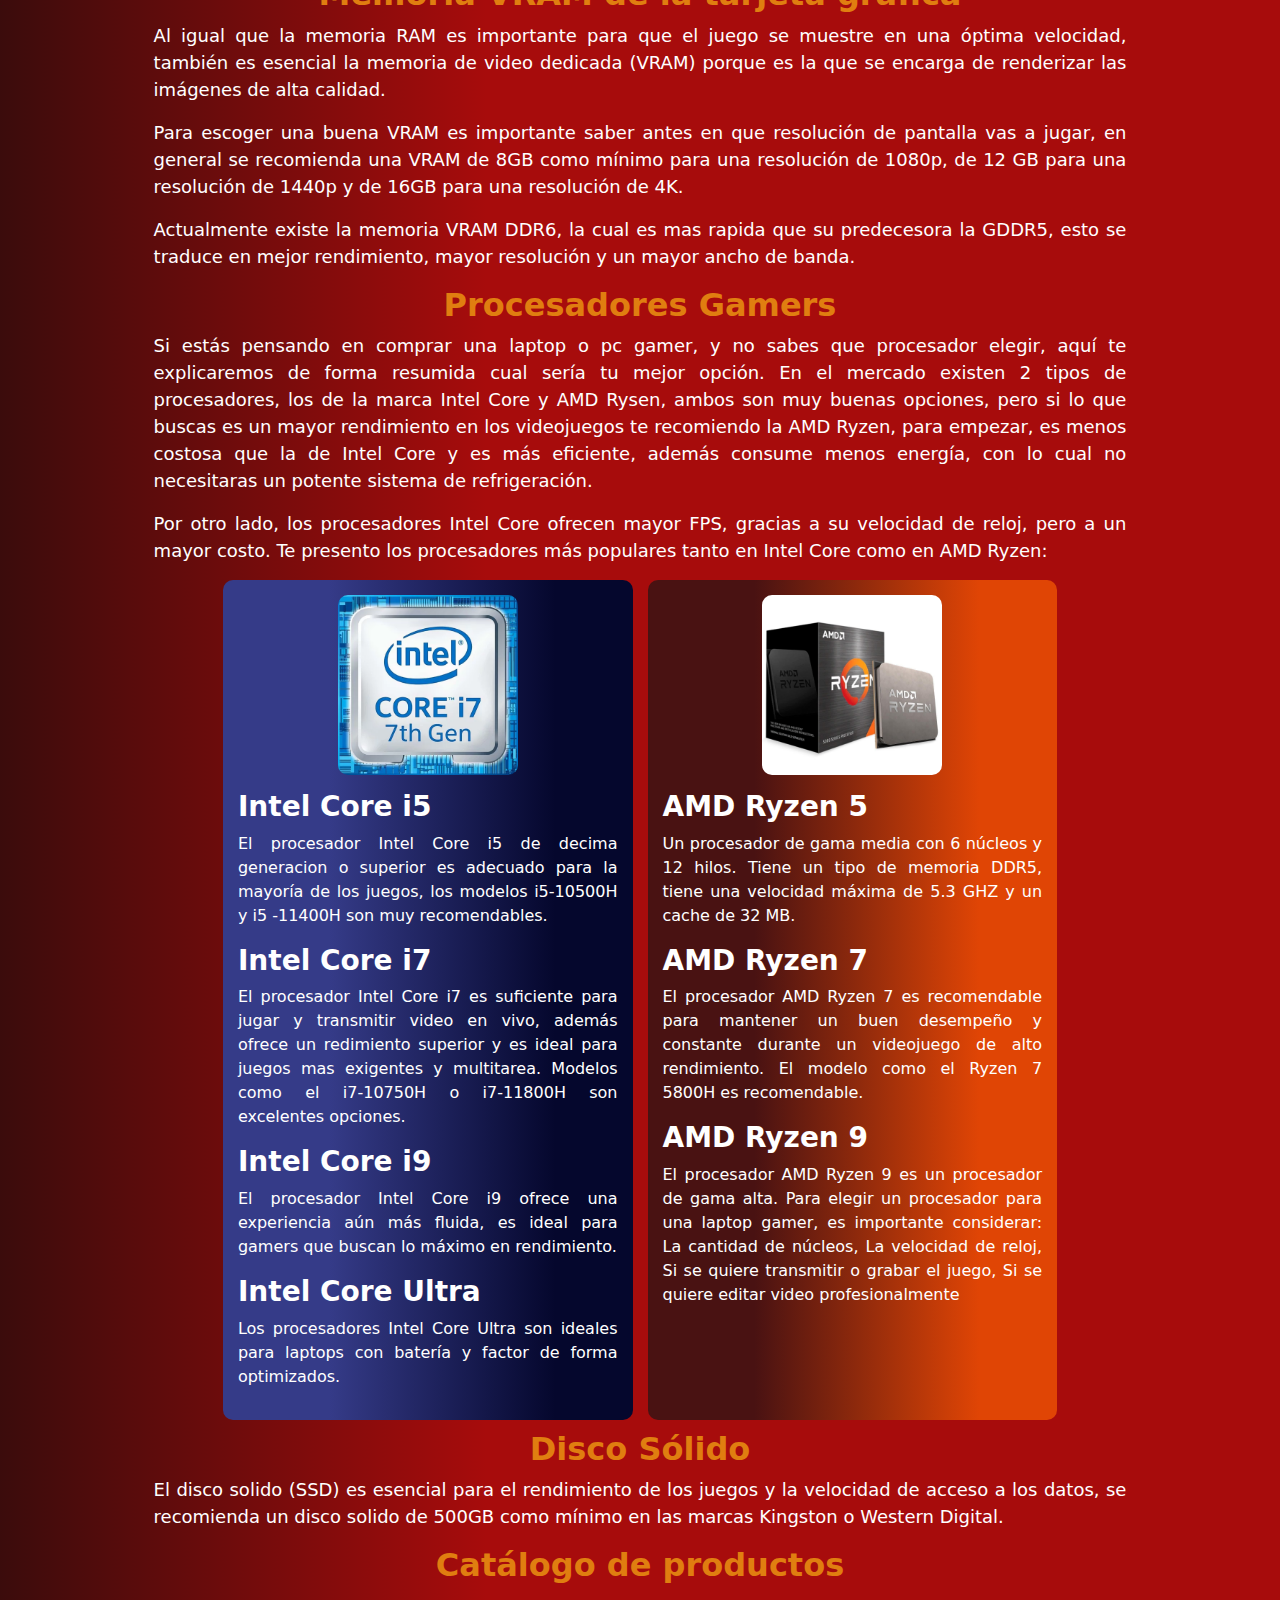
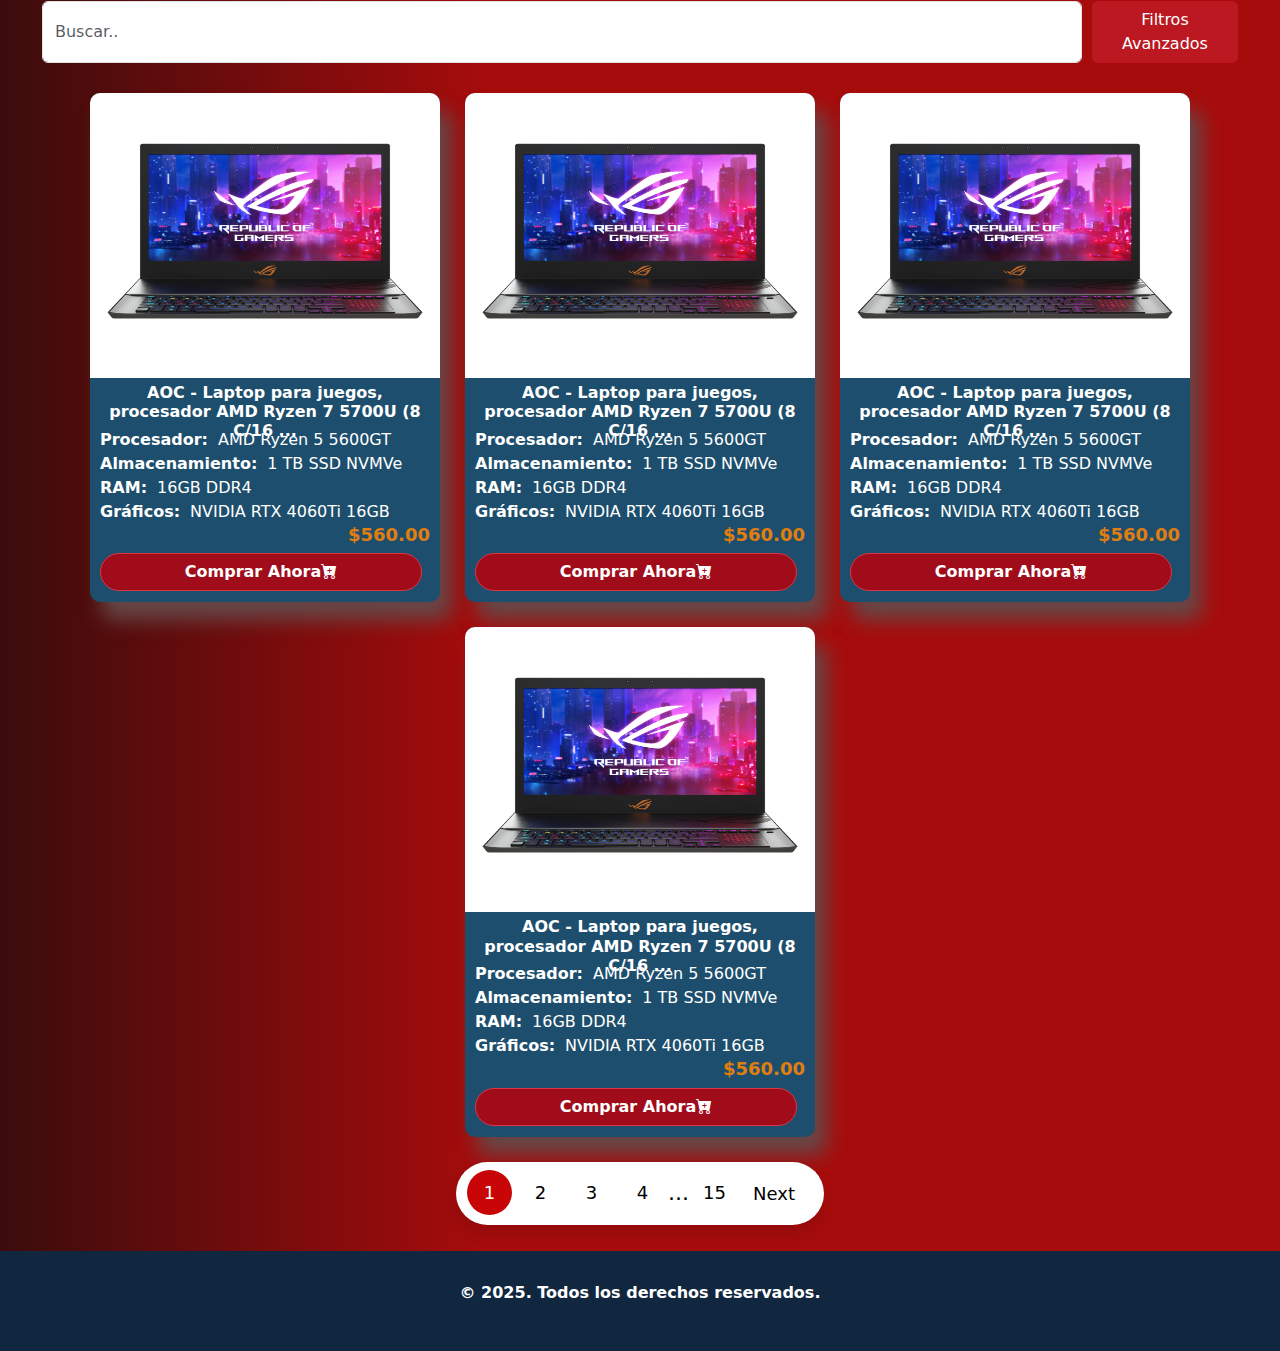
==== commit 00c52d30: "verificacion" ====
--- a/pcgamers.html
+++ b/pcgamers.html
@@ -348,7 +348,7 @@
                     <div class="content-features-amdryzen" >
                         <div class="content-amd-card">
                             <div class="content-title-amd">
-                                <h3>AMD Rysen 5</h3>
+                                <h3>AMD Ryzen 5</h3>
                             </div>
                             <div class="content-parrafo-feacture">
                                 <p class="parrafo-amd">
@@ -358,7 +358,7 @@
                         </div>
                         <div class="content-amd-card">
                             <div class="content-title-amd">
-                                <h3>AMD Rysen 7</h3>
+                                <h3>AMD Ryzen 7</h3>
                             </div>
                             <div class="content-parrafo-feacture">
                                 <p class="parrafo-amd">
--- a/css/estilos.css
+++ b/css/estilos.css
@@ -238,6 +238,8 @@
 background: linear-gradient(90deg, rgba(20,58,70,1) 25%, rgba(24,84,103,1) 78%);
 justify-content: space-between;
 }
+
+
 .cards-tarjeta:hover{
     border: 2px solid #fff;
     -webkit-box-shadow: 10px 10px 14px 0px rgba(0,0,0,0.75);
@@ -268,6 +270,9 @@
     flex-direction: row;
     justify-content: center;
     gap: 15px;
+}
+a.btn.btn-success {
+    border-radius: 999px;
 }
 .content-processor-intel {
     display: flex;
@@ -816,13 +821,14 @@
 		right:100%;
 		margin: 0;
 		overflow: scroll;
-        background: rgb(16,39,63);
-        background: radial-gradient(circle, rgba(16,39,63,1) 25%, rgba(53,98,125,1) 78%);
+        background-color: #101F3F;
+    
 	}
 
 	header nav ul li {
 		display: block;
 		border-bottom:1px solid rgba(255,255,255,.5);
+        border-top: 1px solid rgba(255, 255, 255, .5);
 	}
 
 	header nav ul li a {
@@ -928,13 +934,13 @@
     right:100%;
     margin: 0;
     overflow: scroll;
-    background: rgb(16,39,63);
-background: radial-gradient(circle, rgba(16,39,63,1) 25%, rgba(53,98,125,1) 78%);
+    background-color: #101F3F;
 }
 
 header nav ul li {
     display: block;
     border-bottom:1px solid rgba(255,255,255,.5);
+    border-top:1px solid rgba(255,255,255,.5);
 }
 
 header nav ul li a {
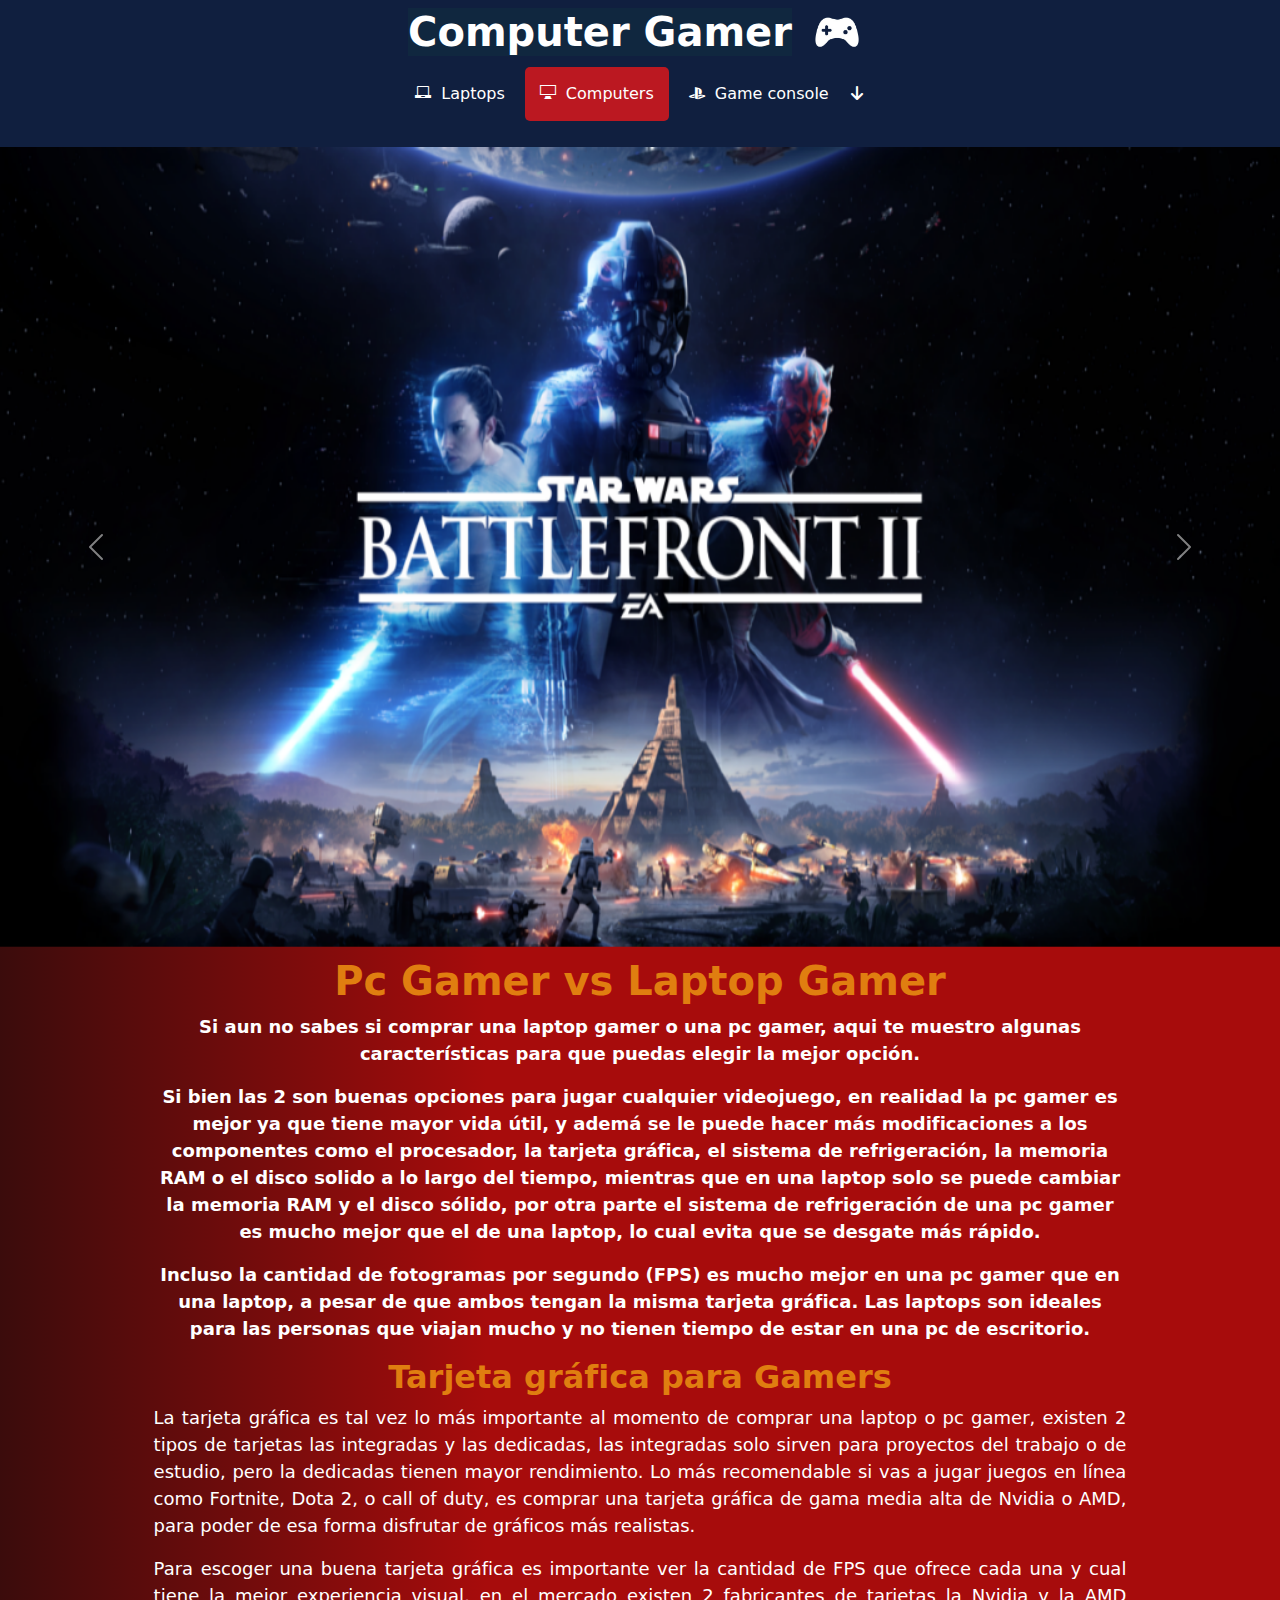
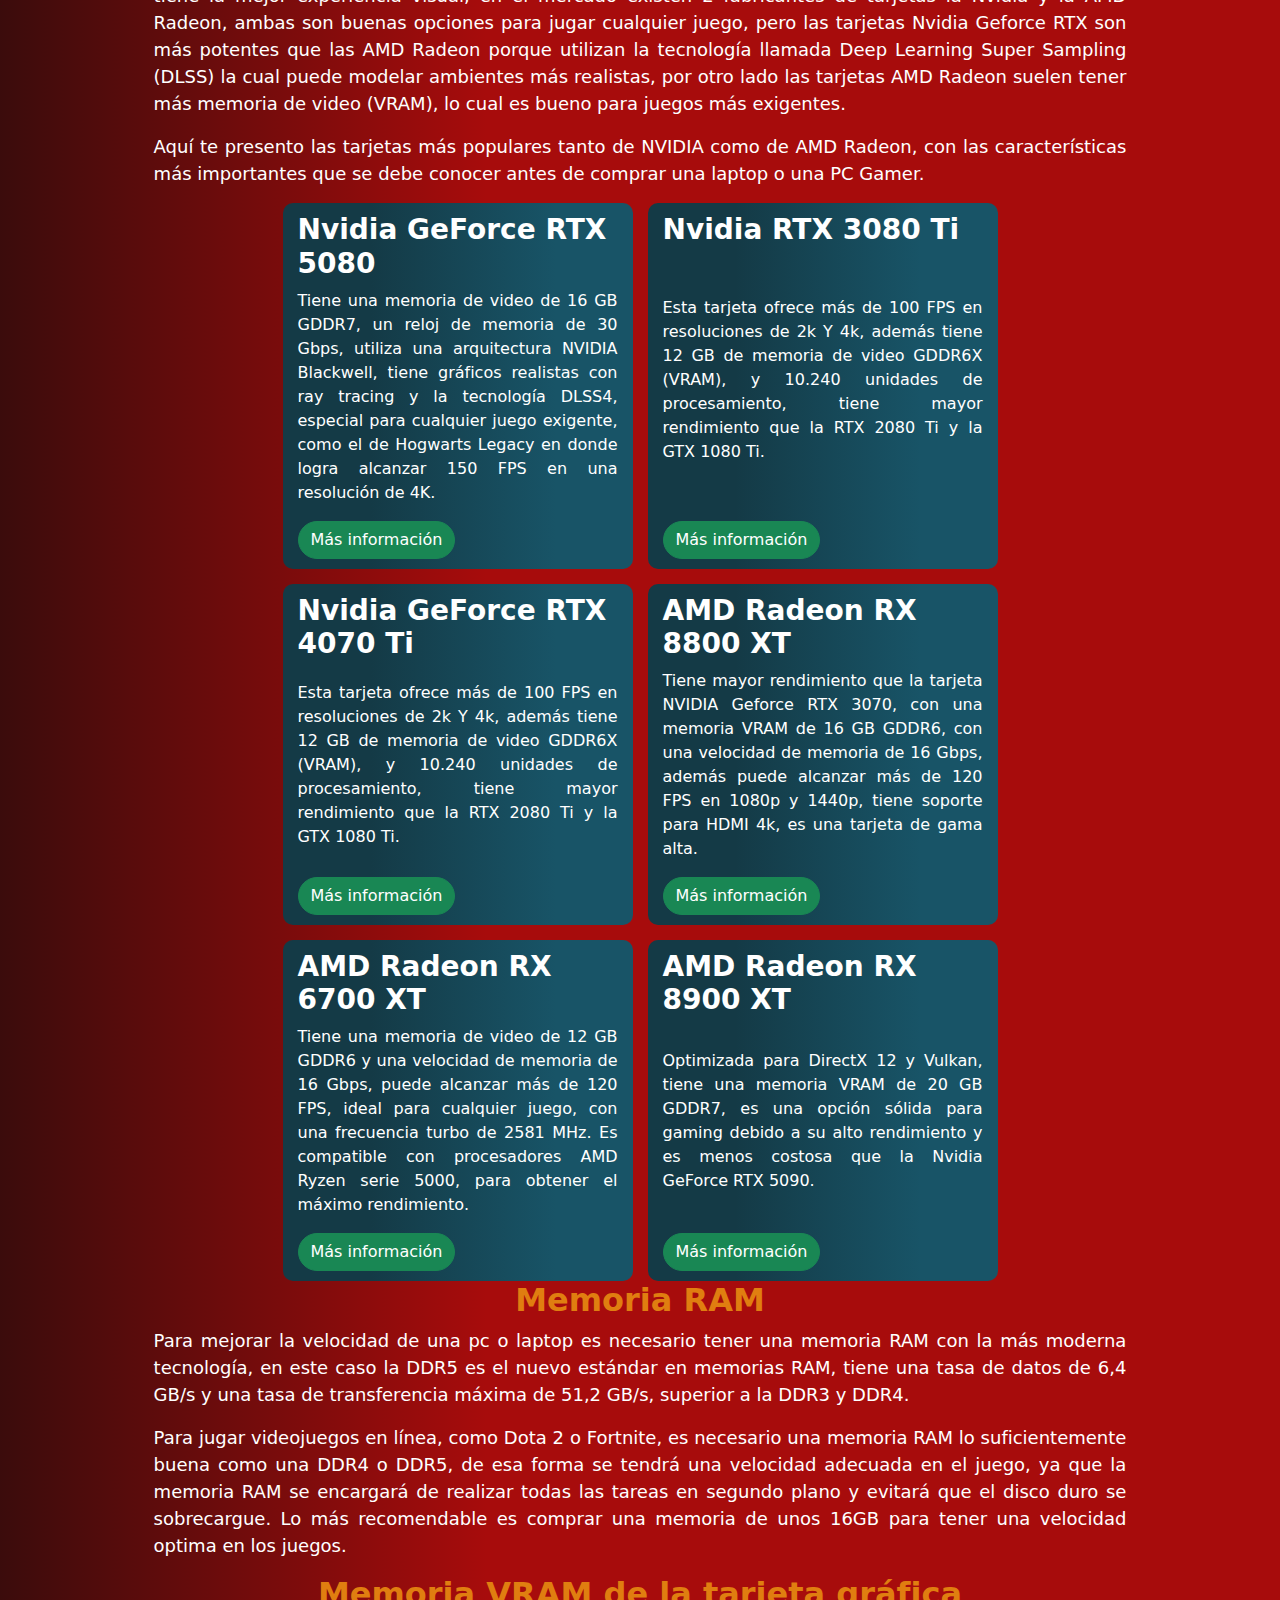
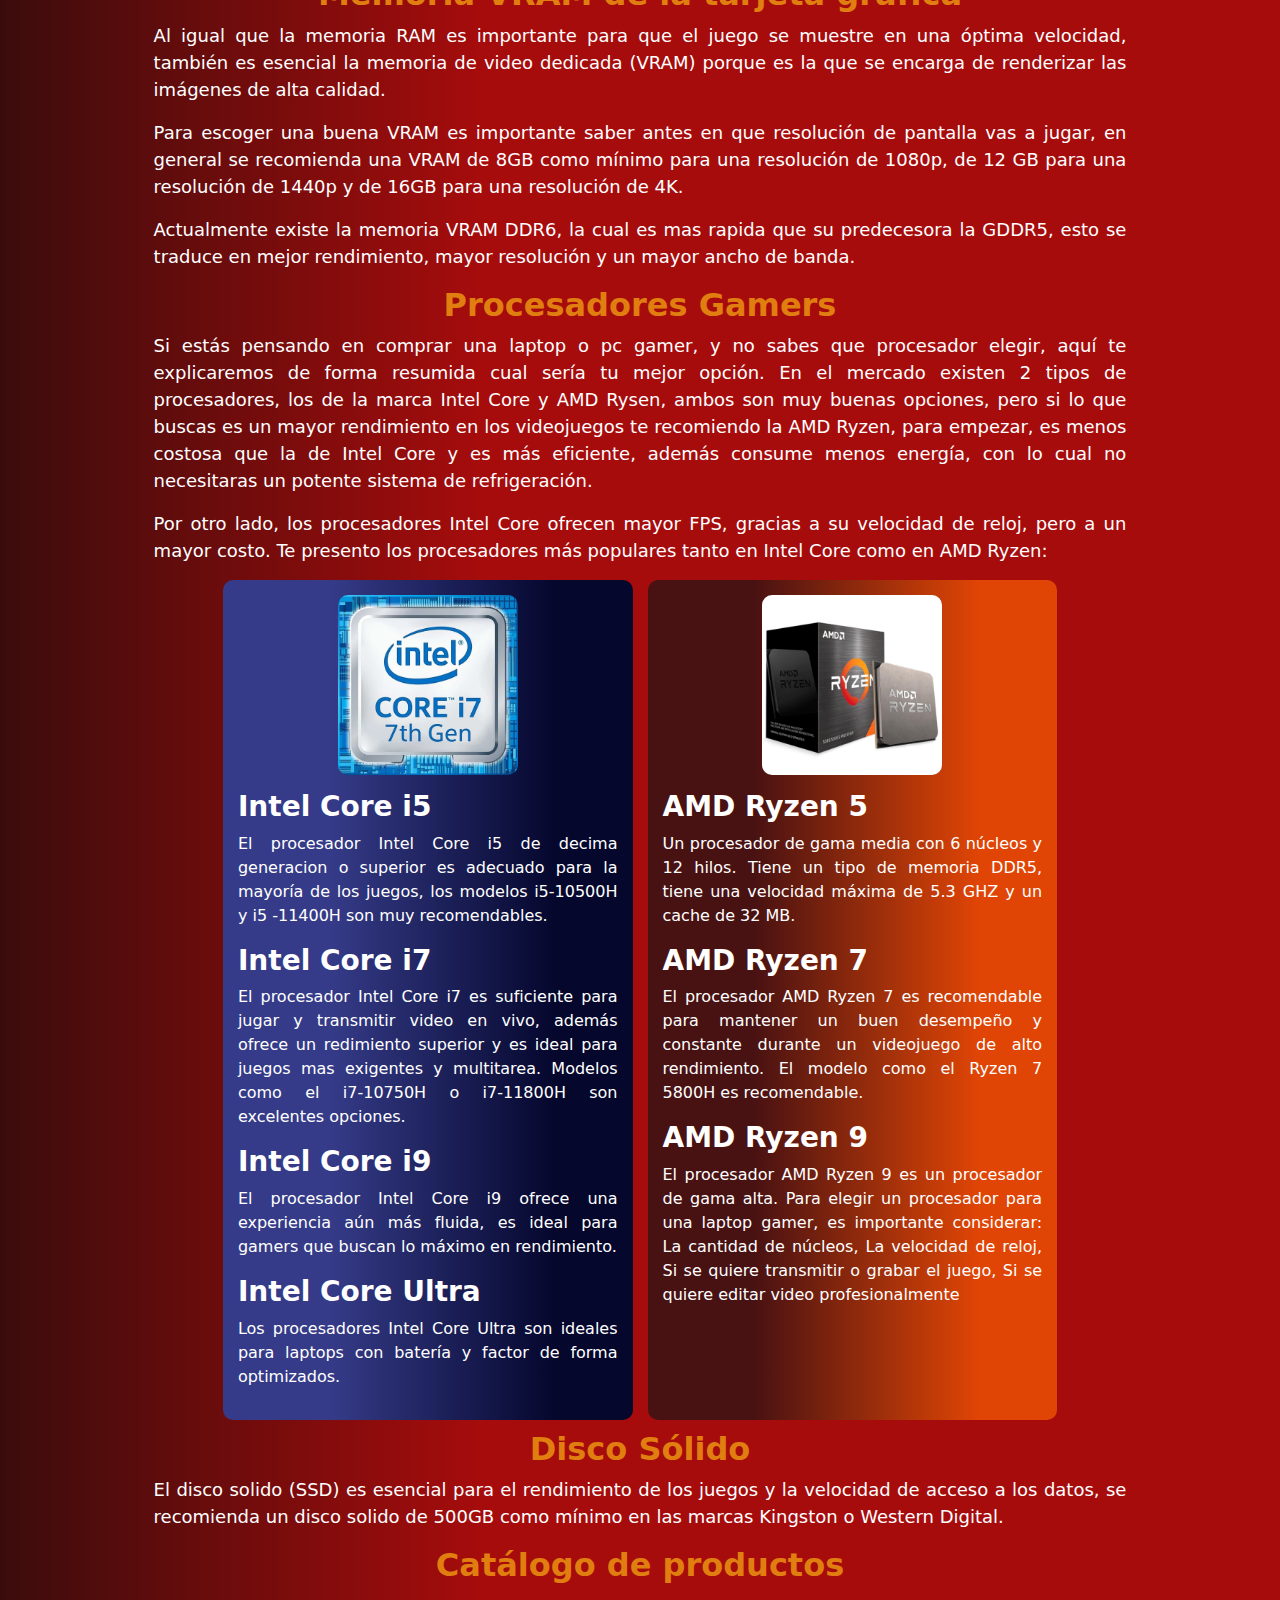
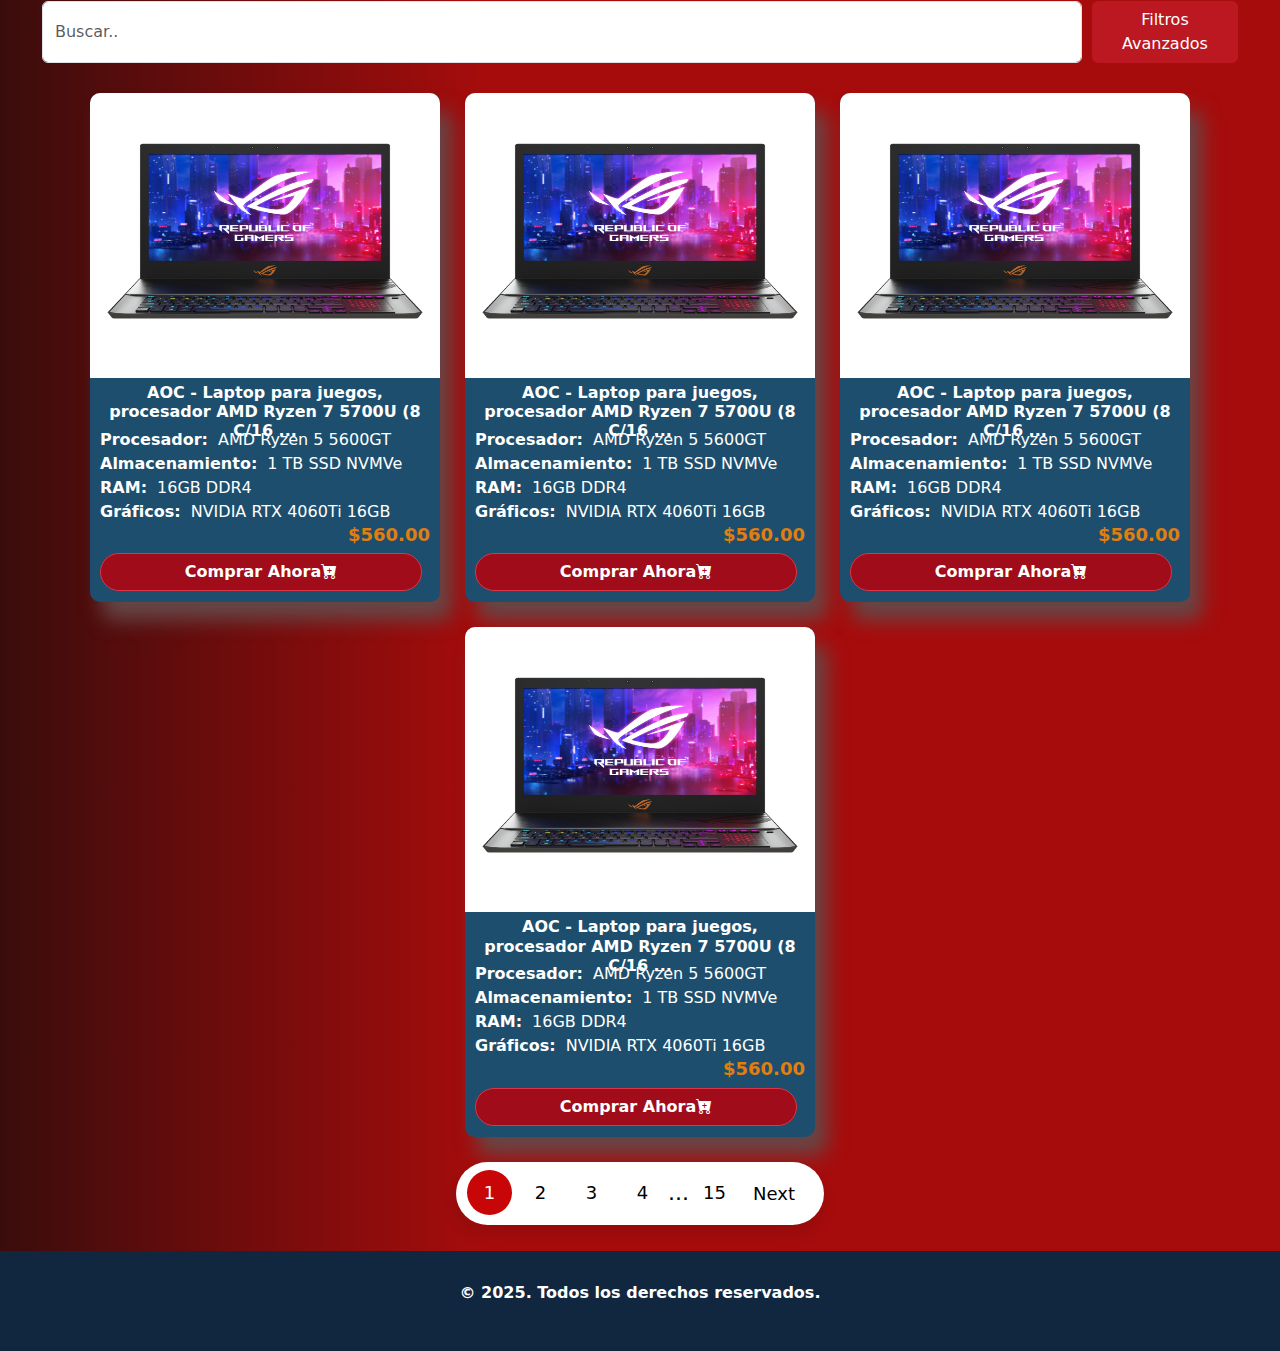
==== commit 9b7b5713: "cambios verification" ====
--- a/pcgamers.html
+++ b/pcgamers.html
@@ -1,11 +1,12 @@
 <!DOCTYPE html>
-<html lang="en">
+<html lang="es">
 
 <head>
     <meta charset="UTF-8">
     <meta name="viewport" content="width=device-width, initial-scale=1.0">
     <title>PC gamers</title>
-    <meta name="author" content="Julio Alejandro Chayan Gómez">
+    <meta name="author" content="Julio Alejandro Chayan Gomez">
+    <meta name="google-site-verification" content="Ic5AOtLa6F2i60EnIE_1LzkZlEJvSpEF1KTR6ZF7WlE" />
     <link rel="icon" type="image/jpeg" href="./images/favi/monkey.png">
     <link rel="stylesheet" href="./css/estilos.css">
     <link rel="stylesheet" href="./font.css">
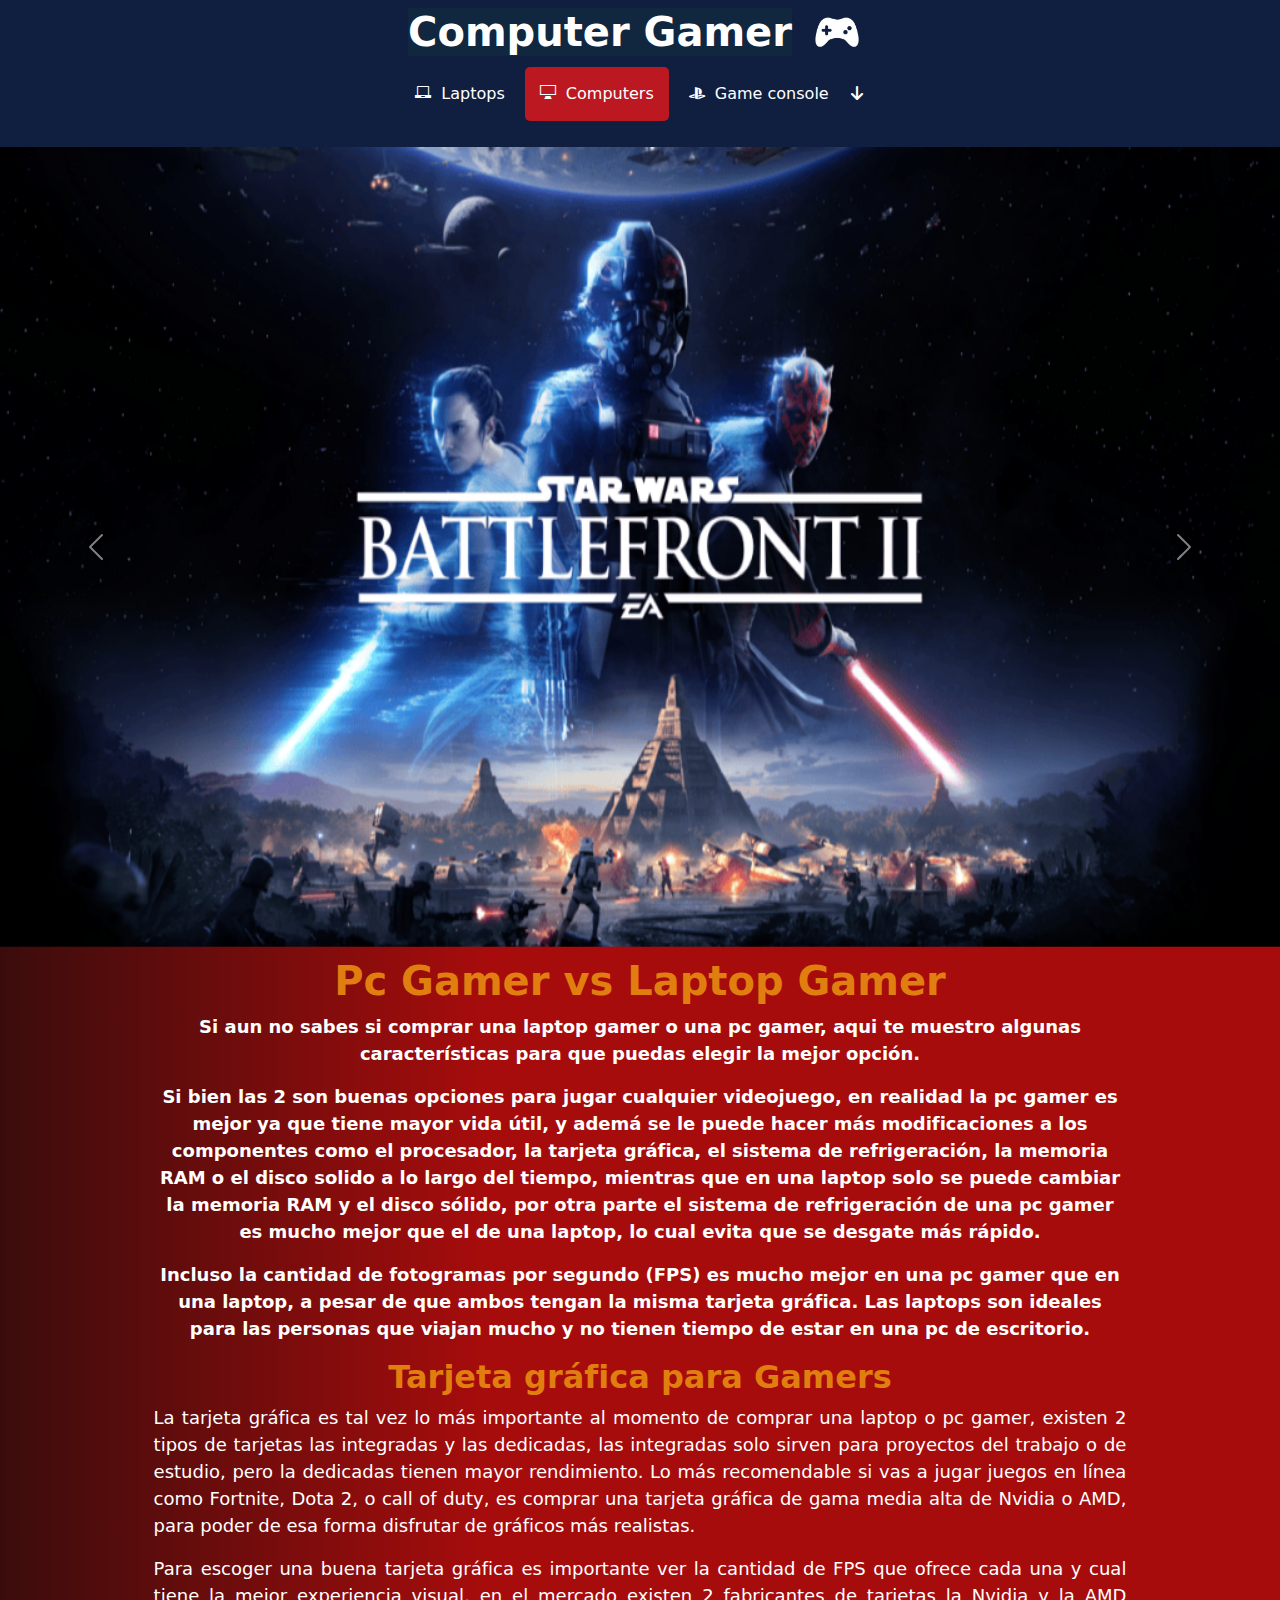
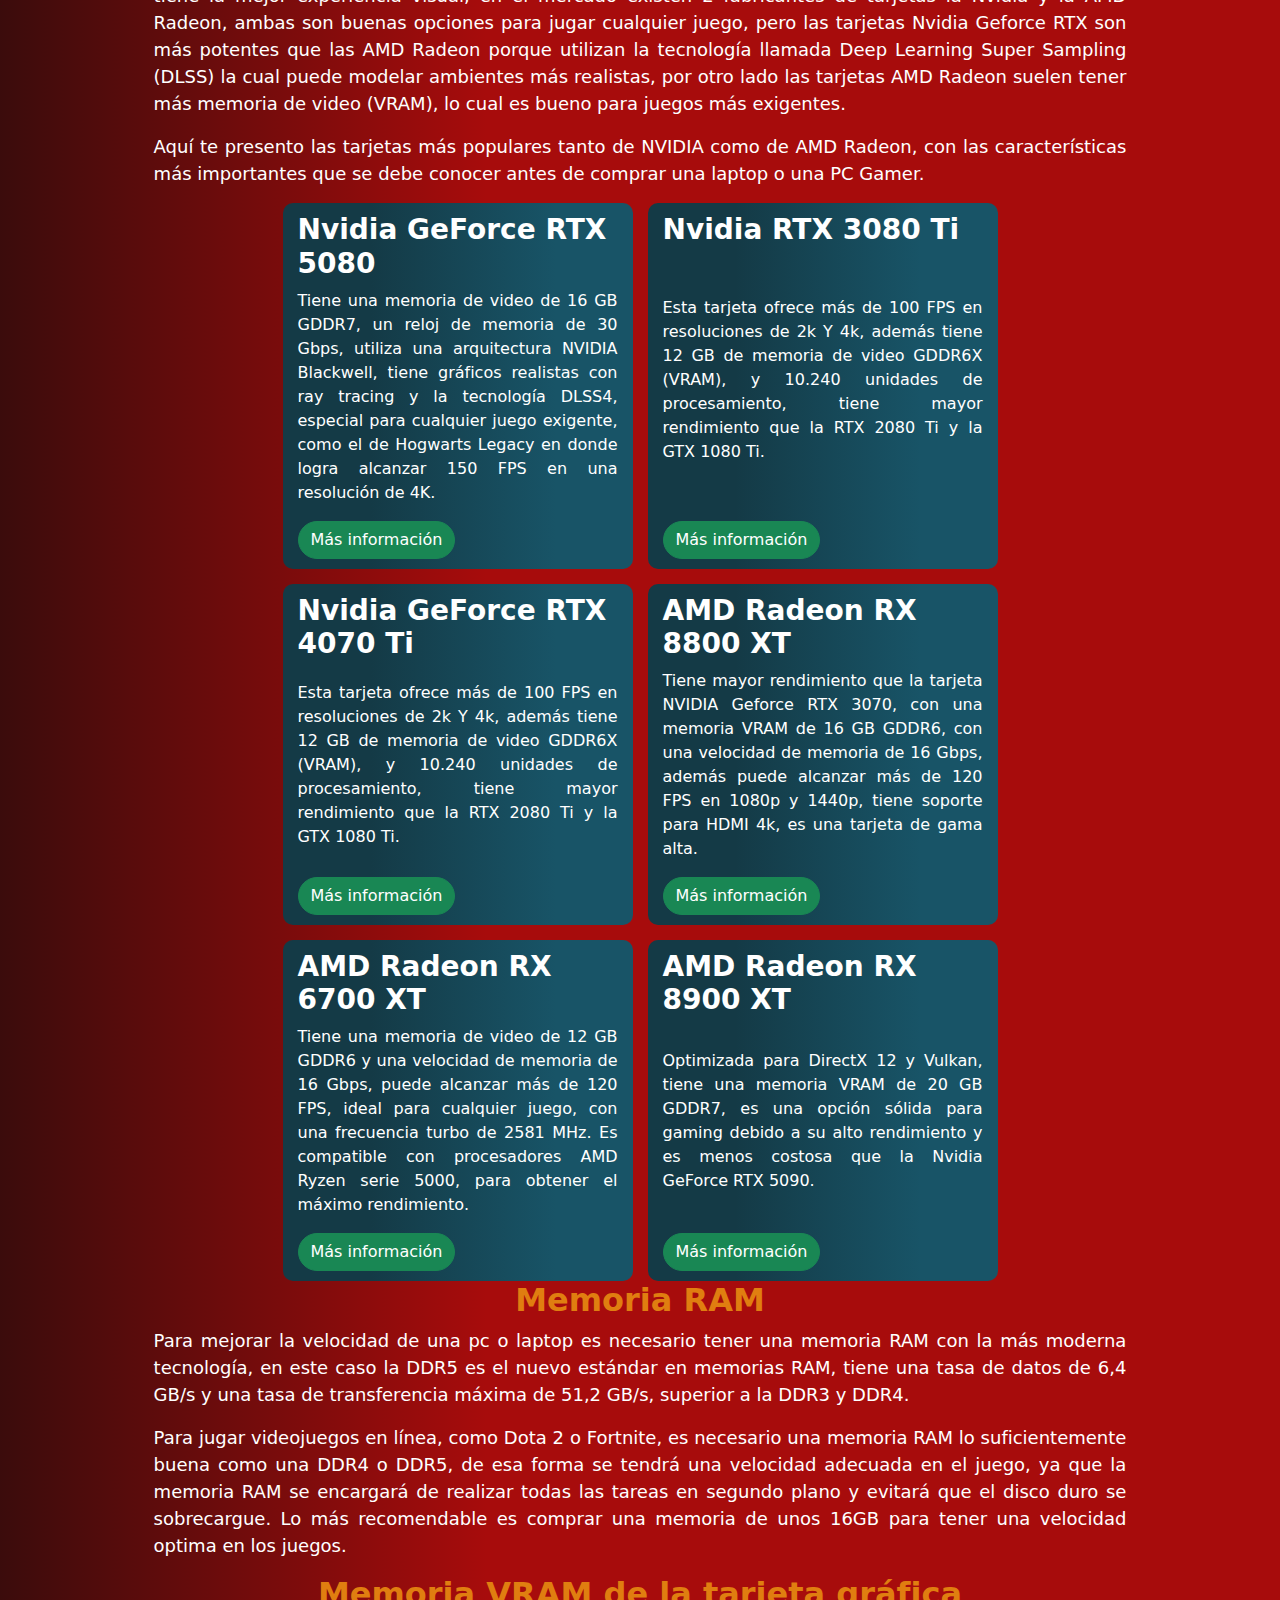
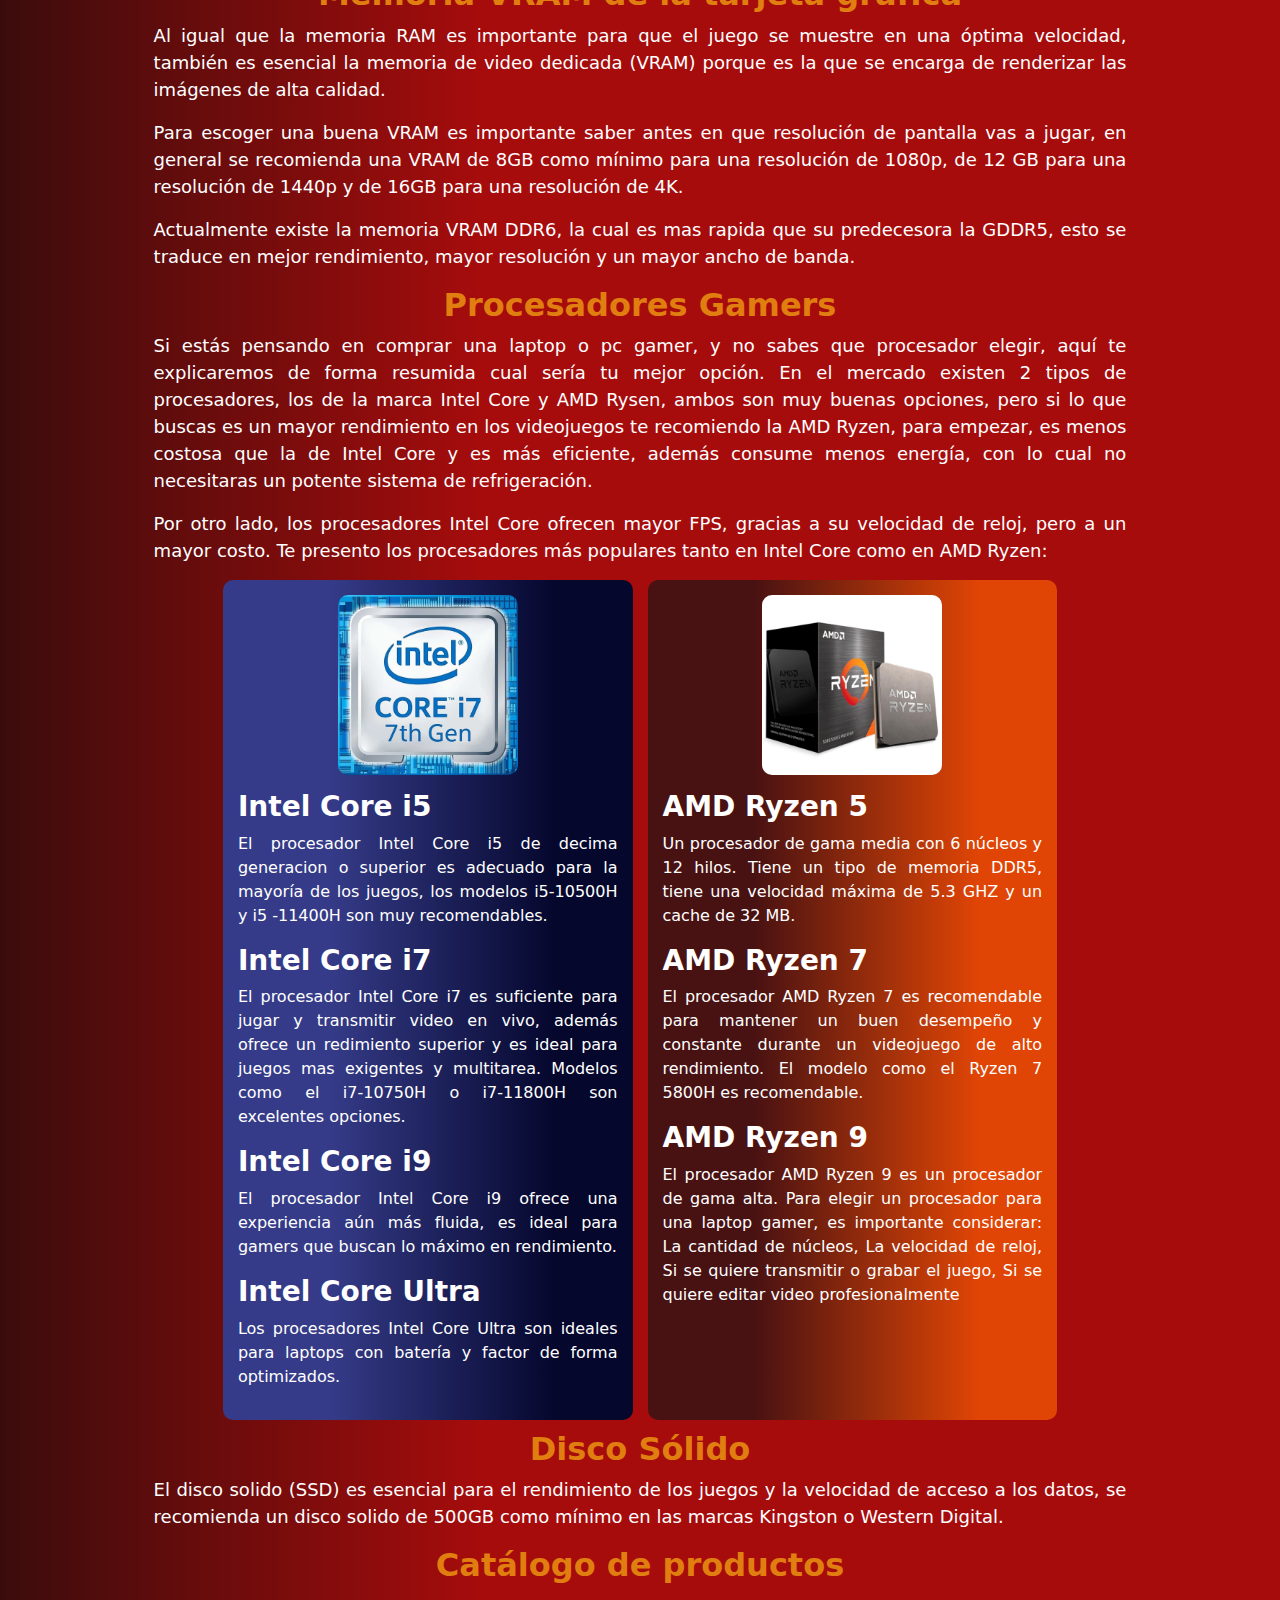
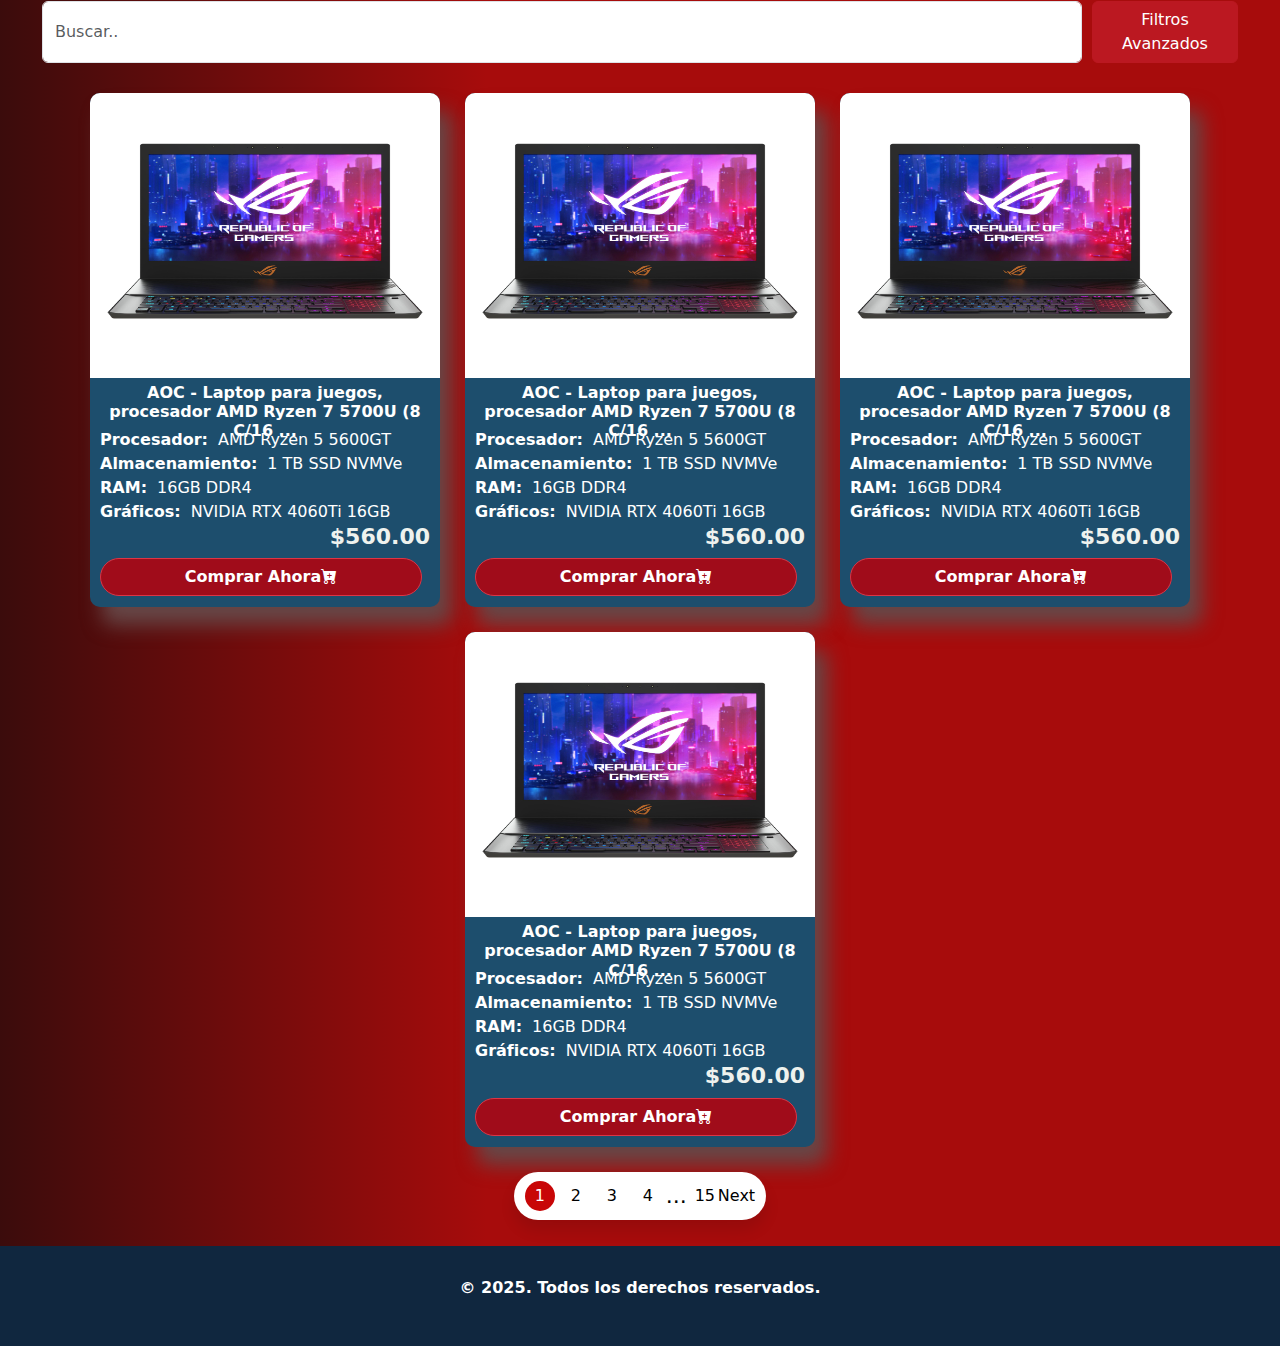
==== commit 982e3e04: "optimizacion" ====
--- a/pcgamers.html
+++ b/pcgamers.html
@@ -7,9 +7,9 @@
     <title>PC gamers</title>
     <meta name="author" content="Julio Alejandro Chayan Gomez">
     <meta name="google-site-verification" content="Ic5AOtLa6F2i60EnIE_1LzkZlEJvSpEF1KTR6ZF7WlE" />
-    <link rel="icon" type="image/jpeg" href="./images/favi/monkey.png">
+    <link rel="icon" type="image/png"  href="./images/favi/monkey.png">
     <link rel="stylesheet" href="./css/estilos.css">
-    <link rel="stylesheet" href="./font.css">
+    <link rel="stylesheet" href="./css/font.css">
     <link rel="stylesheet" href="./css/bootstrap.css">
     <link rel="stylesheet" href="./css/bootstrap.min.css">
     <link rel="stylesheet" href="./css/animate.min.css">
--- a/css/estilos.css
+++ b/css/estilos.css
@@ -21,7 +21,10 @@
     flex-direction: column;
     min-height: 100vh;
     justify-content: space-between;
-}
+    width: 100% !important;
+    overflow-x: auto;
+}
+
 
 header.menu-header{
     width: 100%;
@@ -448,8 +451,8 @@
     padding-left: 10px;
 }
 h6.title-price {
-    font-size: 18px;
-    color: #E07E10 !important;
+    font-size: 22px;
+    color: #eef2ee  !important;
     float: right;
     margin-right: 10px;
     font-weight: bold;
@@ -609,14 +612,16 @@
     background: #fff;
     padding: 8px;
     border-radius: 50px;
+    align-items: center;
+    justify-content: center;
     box-shadow: 0px 10px 15px rgba(0,0,0,0.1);
   }
   .pagination ul li{
     color: #000;
     list-style: none;
-    line-height: 45px;
+    line-height: 30px;
     text-align: center;
-    font-size: 18px;
+    font-size: 16px;
     font-weight: 500;
     cursor: pointer;
     user-select: none;
@@ -624,10 +629,10 @@
   }
   .pagination ul li.numb{
     list-style: none;
-    height: 45px;
-    width: 45px;
+    height: 30px;
+    width: 30px;
     margin: 0 3px;
-    line-height: 45px;
+    line-height: 30px;
     border-radius: 50%;
   }
   .pagination ul li.numb.first{
@@ -641,7 +646,7 @@
     cursor: default;
   }
   .pagination ul li.btn{
-    padding: 0 20px;
+    padding: 0 2px;
     border-radius: 50px;
   }
   .pagination li.active,
@@ -862,6 +867,10 @@
   body {
     padding-top:80px;
 }
+#pagination{
+    width: 100%;
+}
+
 header#menu-header{
     height: 0px;
 }
--- a/css/font.css
+++ b/css/font.css
@@ -0,0 +1,54 @@
+@font-face {
+  font-family: 'icomoon';
+  src:  url('../fonts/icomoon.eot?sar6rt');
+  src:  url('../fonts/icomoon.eot?sar6rt#iefix') format('embedded-opentype'),
+    url('../fonts/icomoon.ttf?sar6rt') format('truetype'),
+    url('../fonts/icomoon.woff?sar6rt') format('woff'),
+    url('../fonts/icomoon.svg?sar6rt#icomoon') format('svg');
+  font-weight: normal;
+  font-style: normal;
+  font-display: block;
+}
+
+[class^="icon-"], [class*=" icon-"] {
+  /* use !important to prevent issues with browser extensions that change fonts */
+  font-family: 'icomoon' !important;
+  speak: never;
+  font-style: normal;
+  font-weight: normal;
+  font-variant: normal;
+  text-transform: none;
+  line-height: 1;
+
+  /* Better Font Rendering =========== */
+  -webkit-font-smoothing: antialiased;
+  -moz-osx-font-smoothing: grayscale;
+}
+
+.icon-headphones:before {
+  content: "\e910";
+}
+.icon-display:before {
+  content: "\e956";
+}
+.icon-laptop:before {
+  content: "\e957";
+}
+.icon-search:before {
+  content: "\e986";
+}
+.icon-menu:before {
+  content: "\e9bd";
+}
+.icon-loop2:before {
+  content: "\ea2e";
+}
+.icon-arrow-up:before {
+  content: "\ea32";
+}
+.icon-arrow-down:before {
+  content: "\ea36";
+}
+.icon-arrow-down2:before {
+  content: "\ea3e";
+}
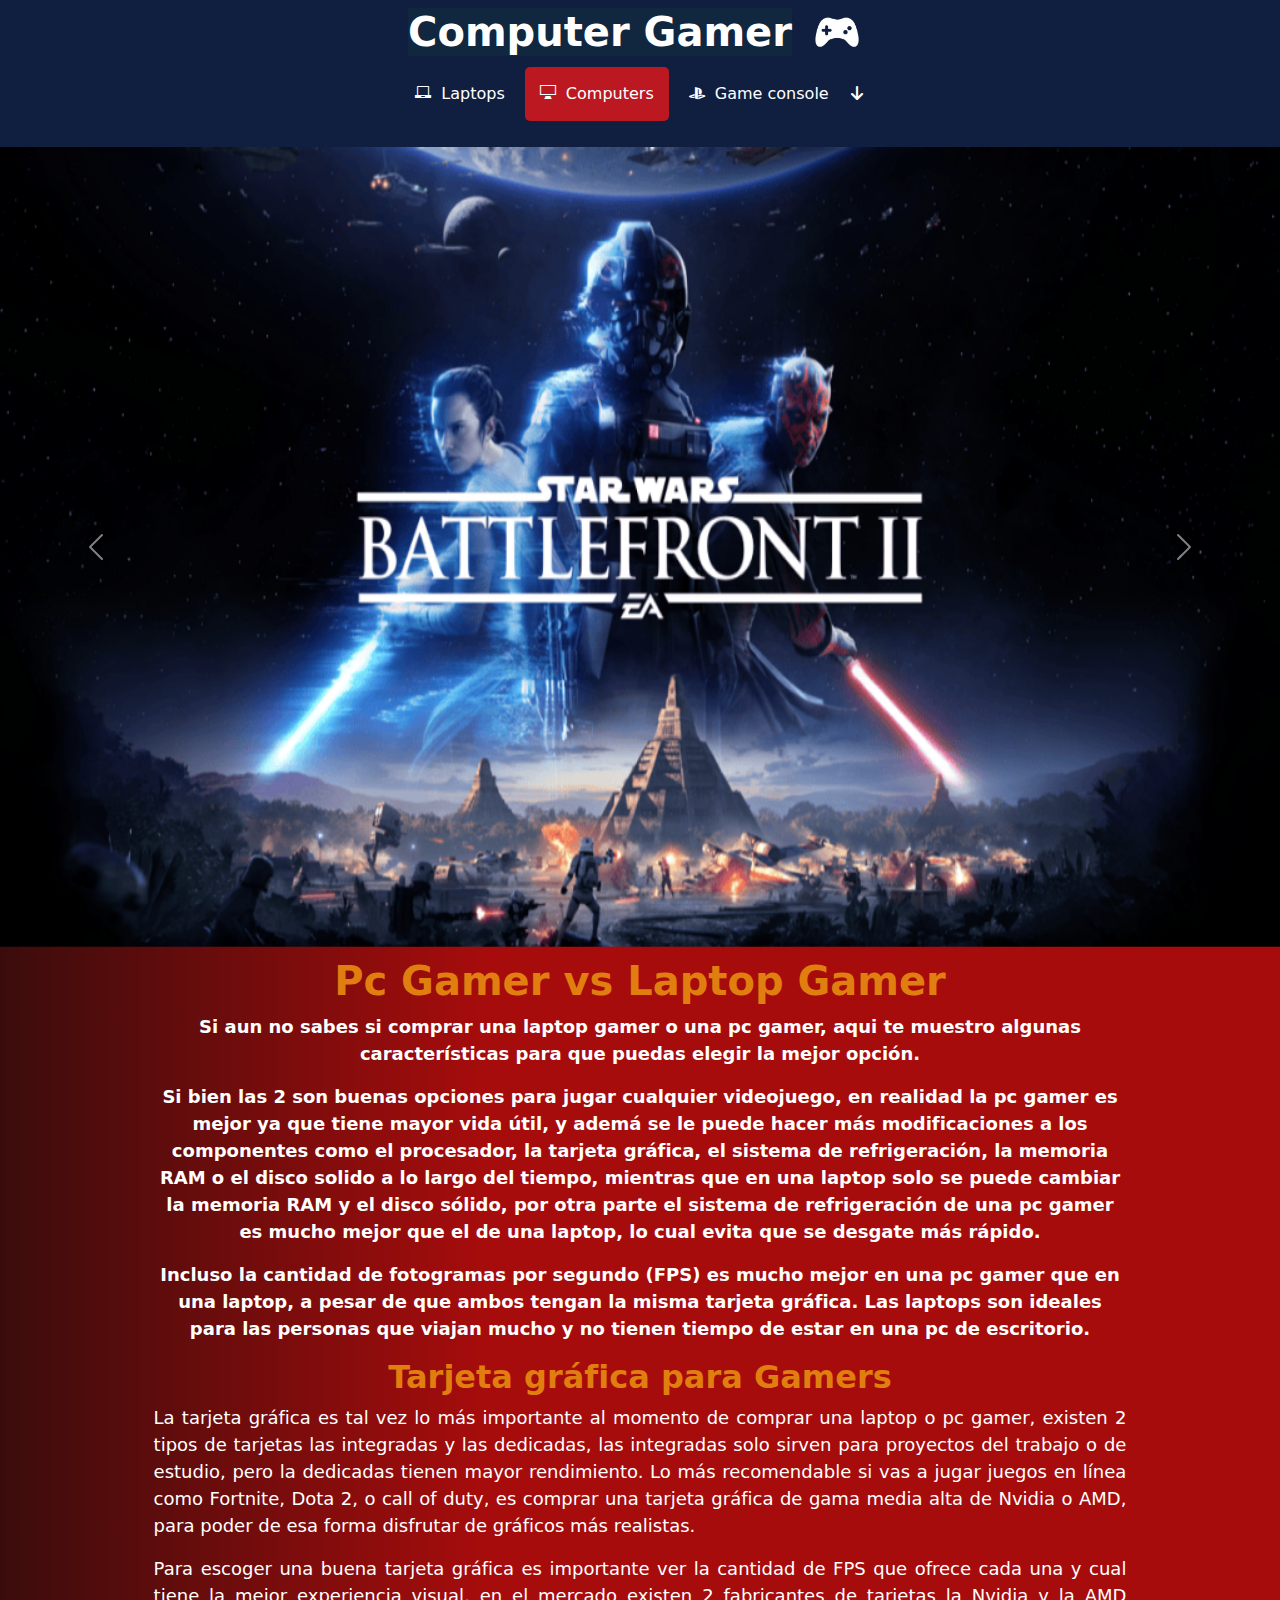
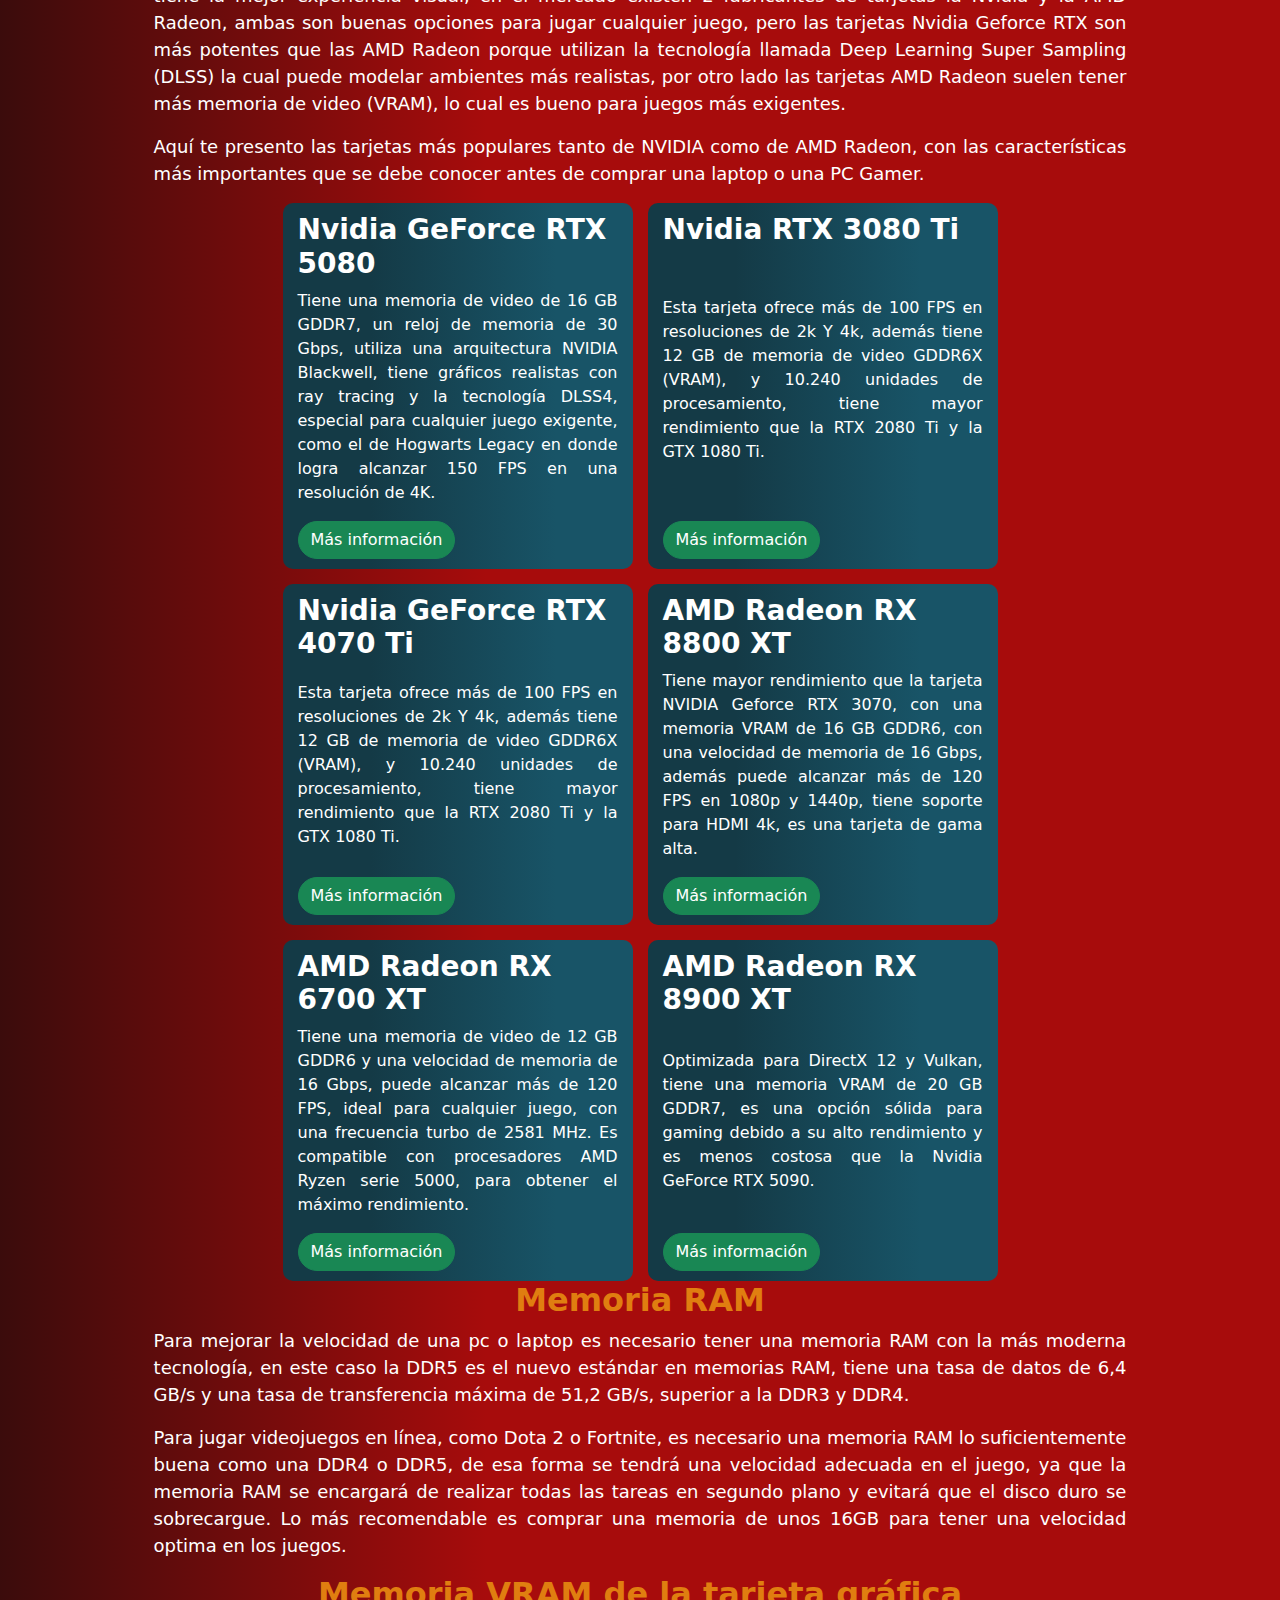
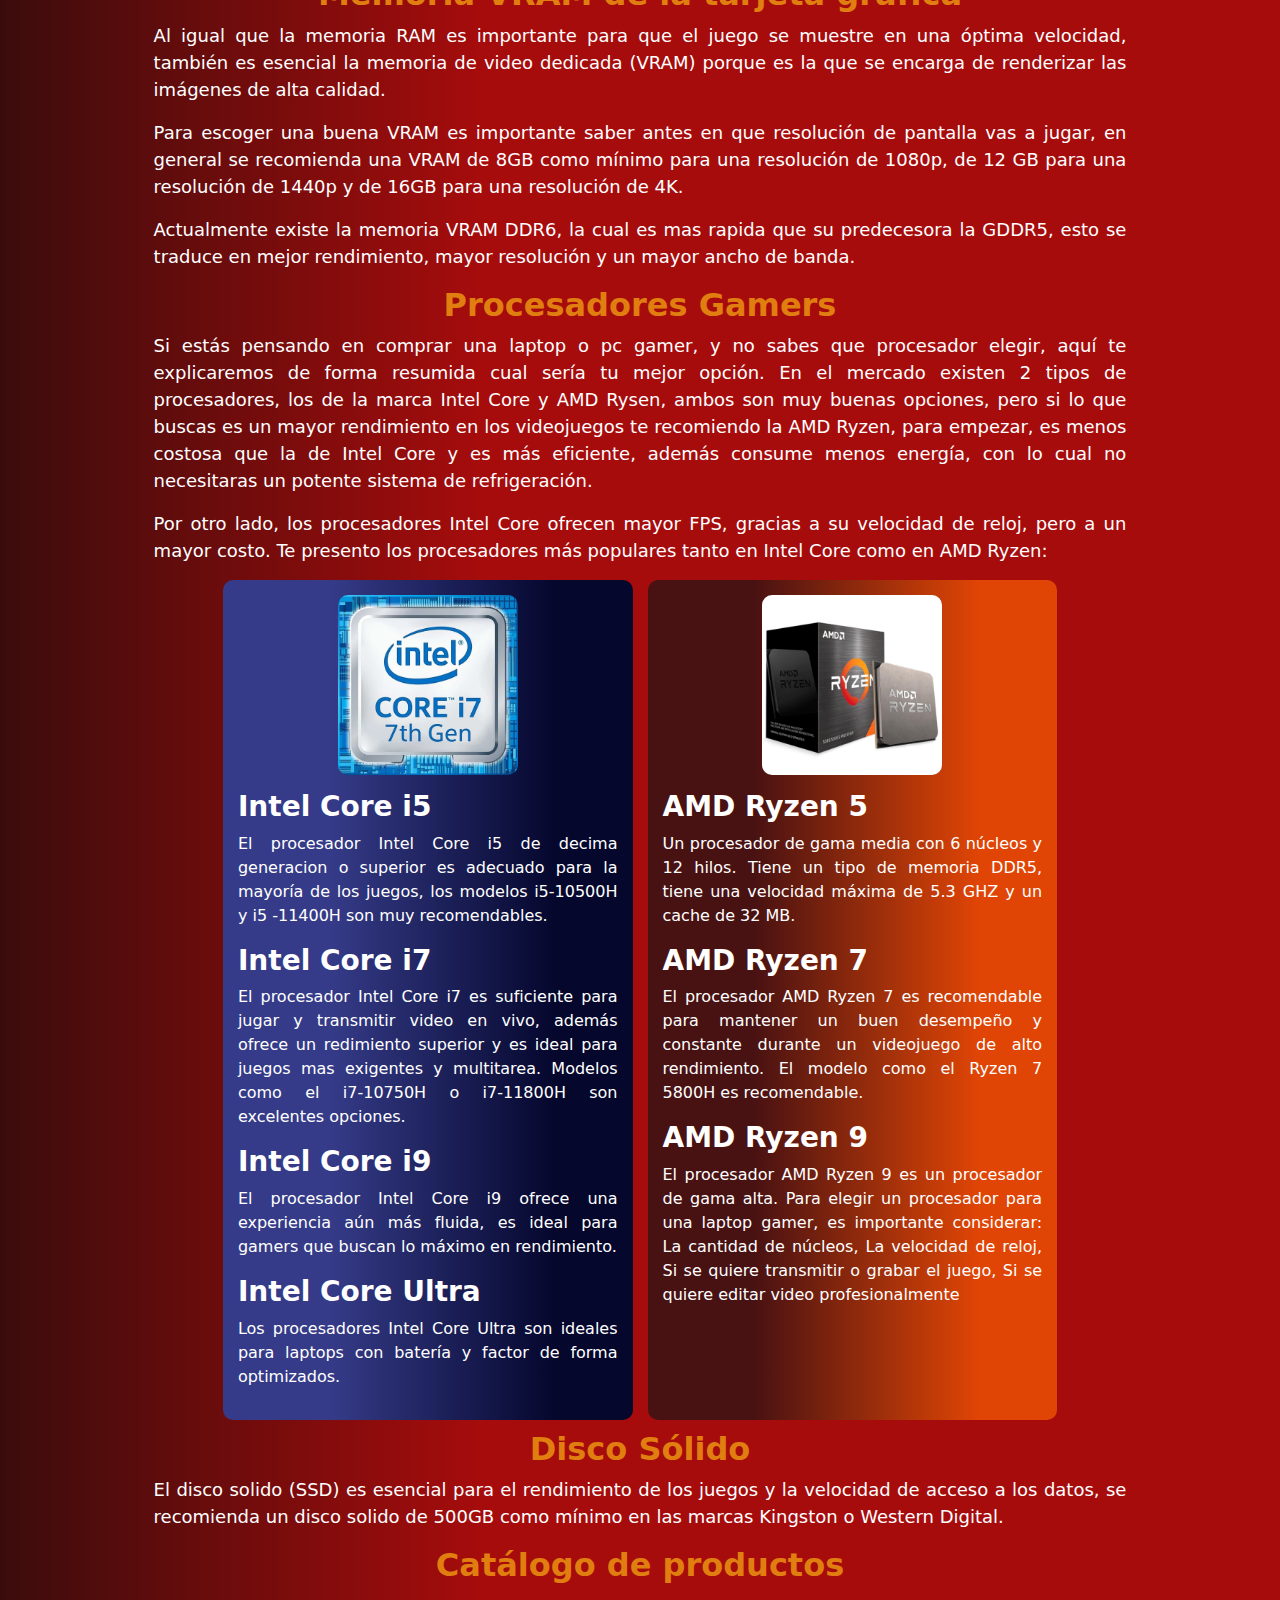
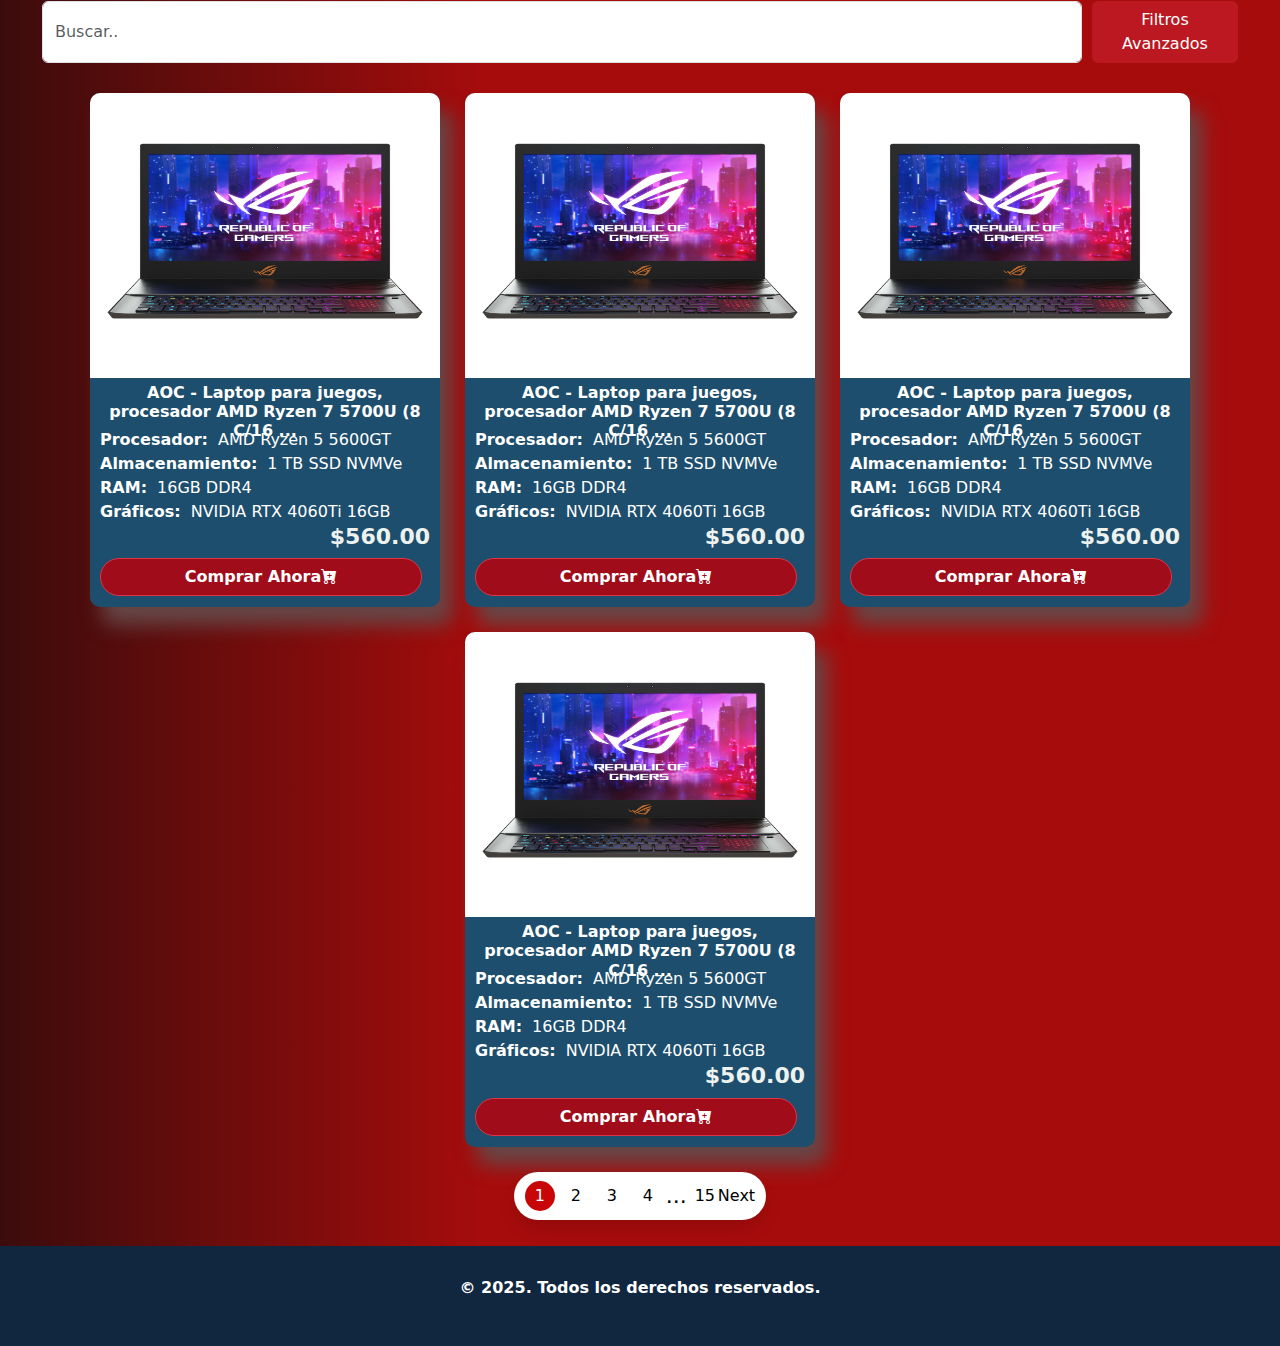
==== commit 5220b014: "comprimir textos css y js" ====
--- a/pcgamers.html
+++ b/pcgamers.html
@@ -695,9 +695,6 @@
 
     <script type="text/javascript" src="./js/jquery-3.7.1.js"></script>
     <script type="text/javascript" src="./js/bootstrap.bundle.js"></script>
-
-    <script type="text/javascript" src="./js/bootstrap.min.js"></script>
-    <script type="text/javascript" src="./js/bootstrap.bundle.min.js"></script>
     <script type="text/javascript" src="./js/app.js"></script>
     <script type="text/javascript" src="./js/pc-gamer.js"></script>
 </body>
--- a/css/font.css
+++ b/css/font.css
@@ -1,54 +1 @@
-@font-face {
-  font-family: 'icomoon';
-  src:  url('../fonts/icomoon.eot?sar6rt');
-  src:  url('../fonts/icomoon.eot?sar6rt#iefix') format('embedded-opentype'),
-    url('../fonts/icomoon.ttf?sar6rt') format('truetype'),
-    url('../fonts/icomoon.woff?sar6rt') format('woff'),
-    url('../fonts/icomoon.svg?sar6rt#icomoon') format('svg');
-  font-weight: normal;
-  font-style: normal;
-  font-display: block;
-}
-
-[class^="icon-"], [class*=" icon-"] {
-  /* use !important to prevent issues with browser extensions that change fonts */
-  font-family: 'icomoon' !important;
-  speak: never;
-  font-style: normal;
-  font-weight: normal;
-  font-variant: normal;
-  text-transform: none;
-  line-height: 1;
-
-  /* Better Font Rendering =========== */
-  -webkit-font-smoothing: antialiased;
-  -moz-osx-font-smoothing: grayscale;
-}
-
-.icon-headphones:before {
-  content: "\e910";
-}
-.icon-display:before {
-  content: "\e956";
-}
-.icon-laptop:before {
-  content: "\e957";
-}
-.icon-search:before {
-  content: "\e986";
-}
-.icon-menu:before {
-  content: "\e9bd";
-}
-.icon-loop2:before {
-  content: "\ea2e";
-}
-.icon-arrow-up:before {
-  content: "\ea32";
-}
-.icon-arrow-down:before {
-  content: "\ea36";
-}
-.icon-arrow-down2:before {
-  content: "\ea3e";
-}
+@font-face{font-family:icomoon;src:url('../fonts/icomoon.eot?sar6rt');src:url('../fonts/icomoon.eot?sar6rt#iefix') format('embedded-opentype'),url('../fonts/icomoon.ttf?sar6rt') format('truetype'),url('../fonts/icomoon.woff?sar6rt') format('woff'),url('../fonts/icomoon.svg?sar6rt#icomoon') format('svg');font-weight:400;font-style:normal;font-display:block}[class*=" icon-"],[class^=icon-]{font-family:icomoon!important;speak:never;font-style:normal;font-weight:400;font-variant:normal;text-transform:none;line-height:1;-webkit-font-smoothing:antialiased;-moz-osx-font-smoothing:grayscale}.icon-headphones:before{content:"\e910"}.icon-display:before{content:"\e956"}.icon-laptop:before{content:"\e957"}.icon-search:before{content:"\e986"}.icon-menu:before{content:"\e9bd"}.icon-loop2:before{content:"\ea2e"}.icon-arrow-up:before{content:"\ea32"}.icon-arrow-down:before{content:"\ea36"}.icon-arrow-down2:before{content:"\ea3e"}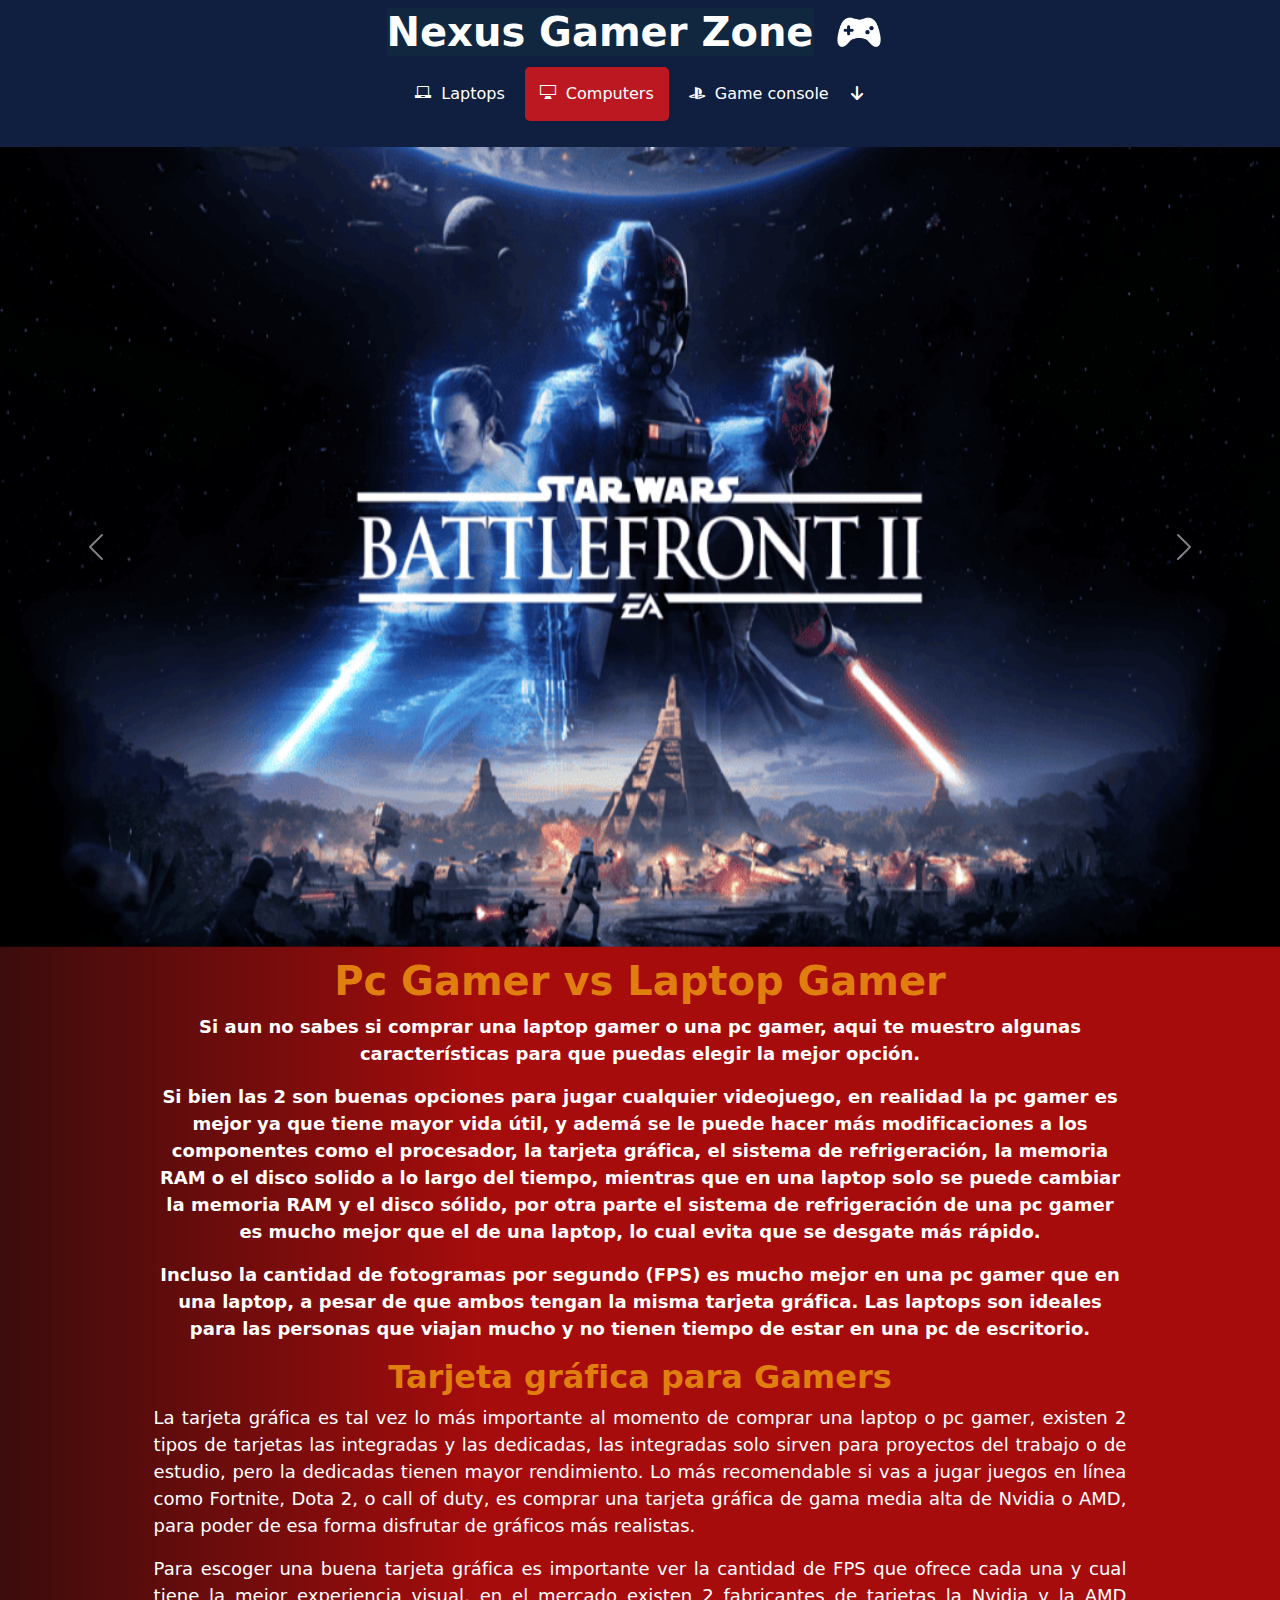
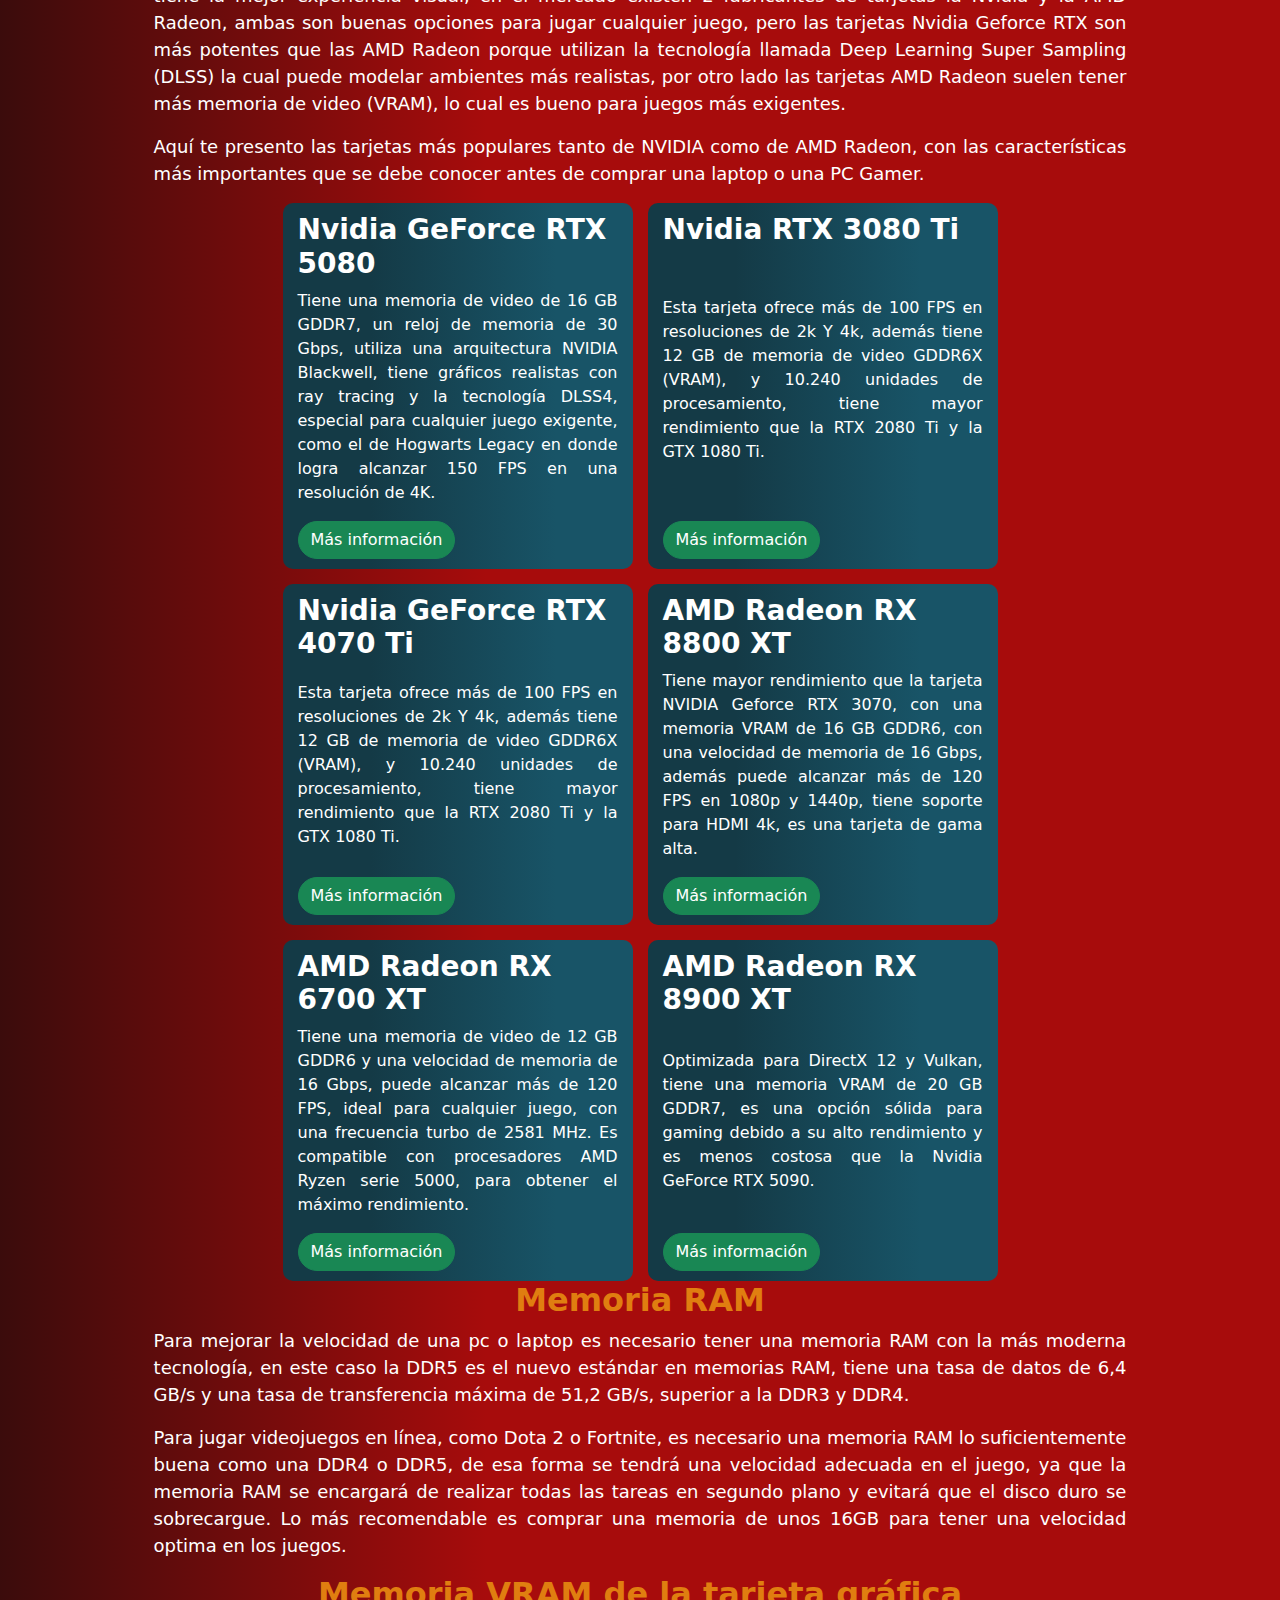
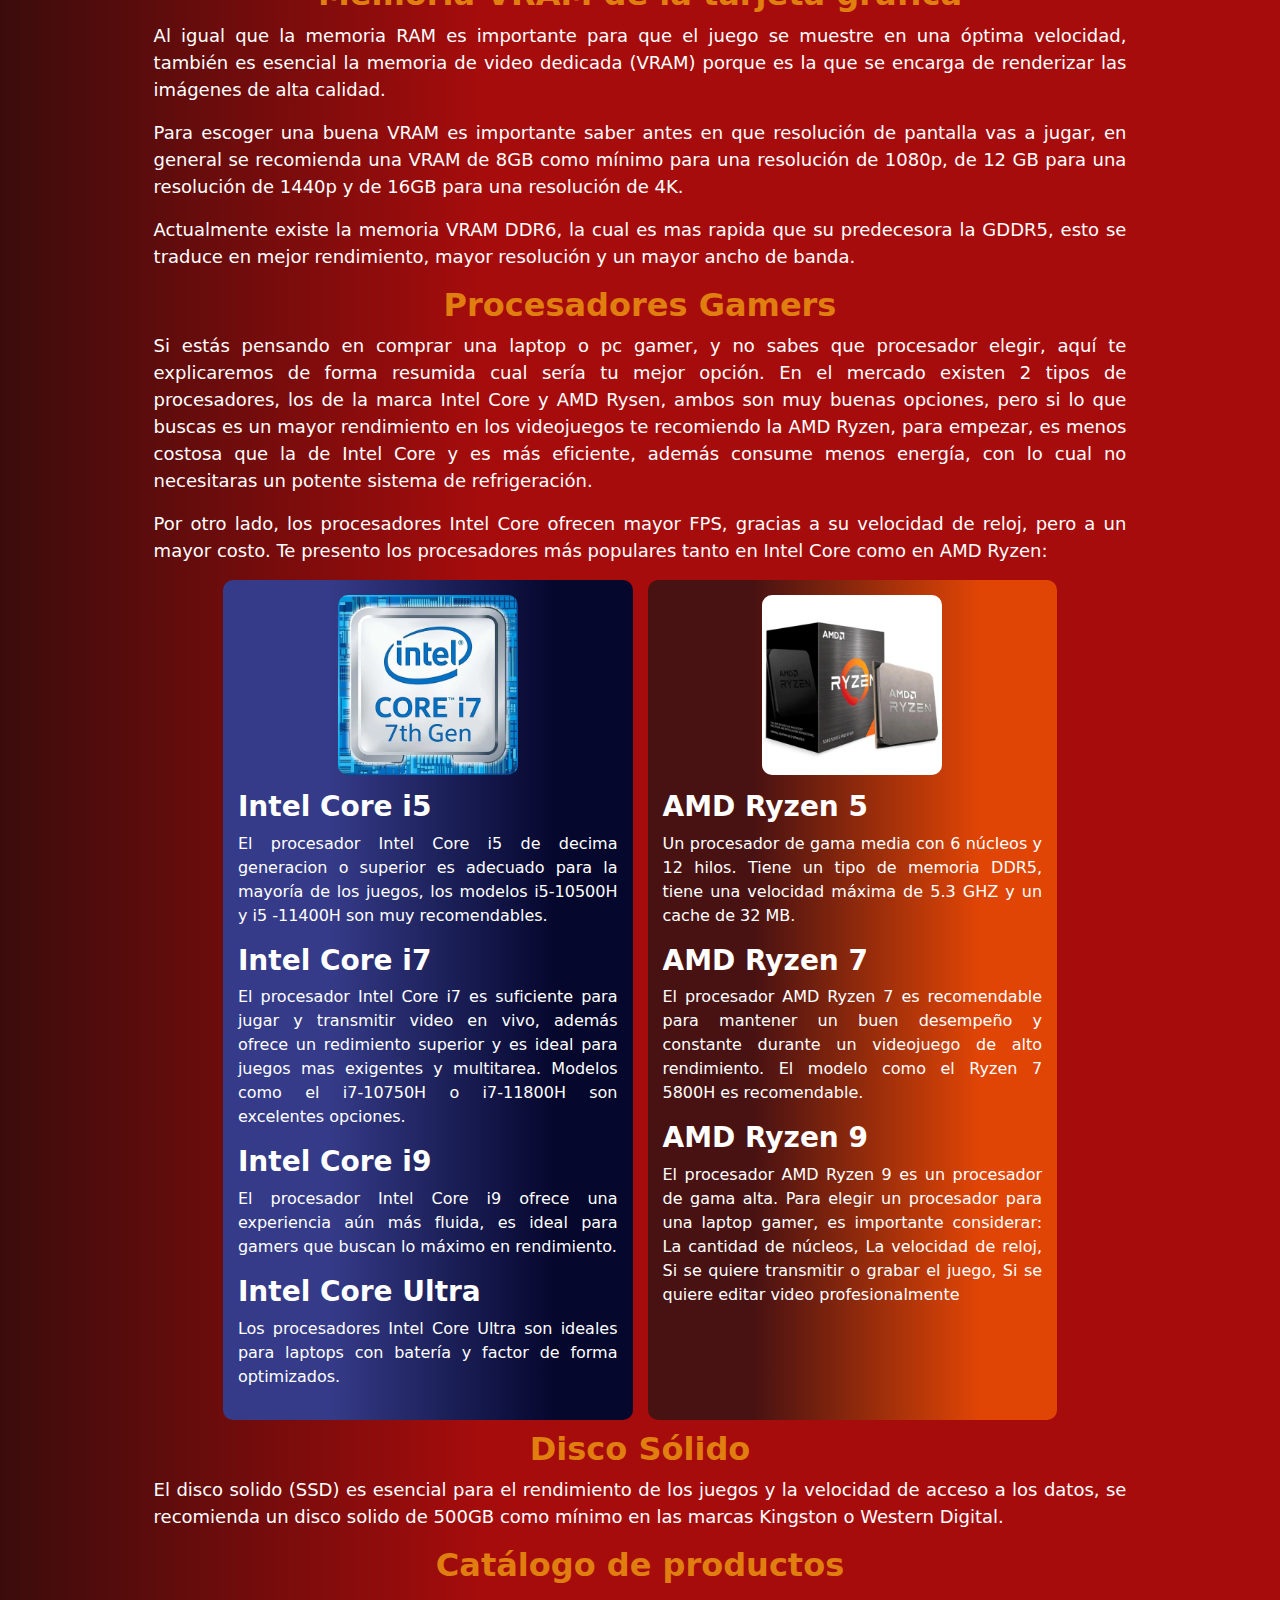
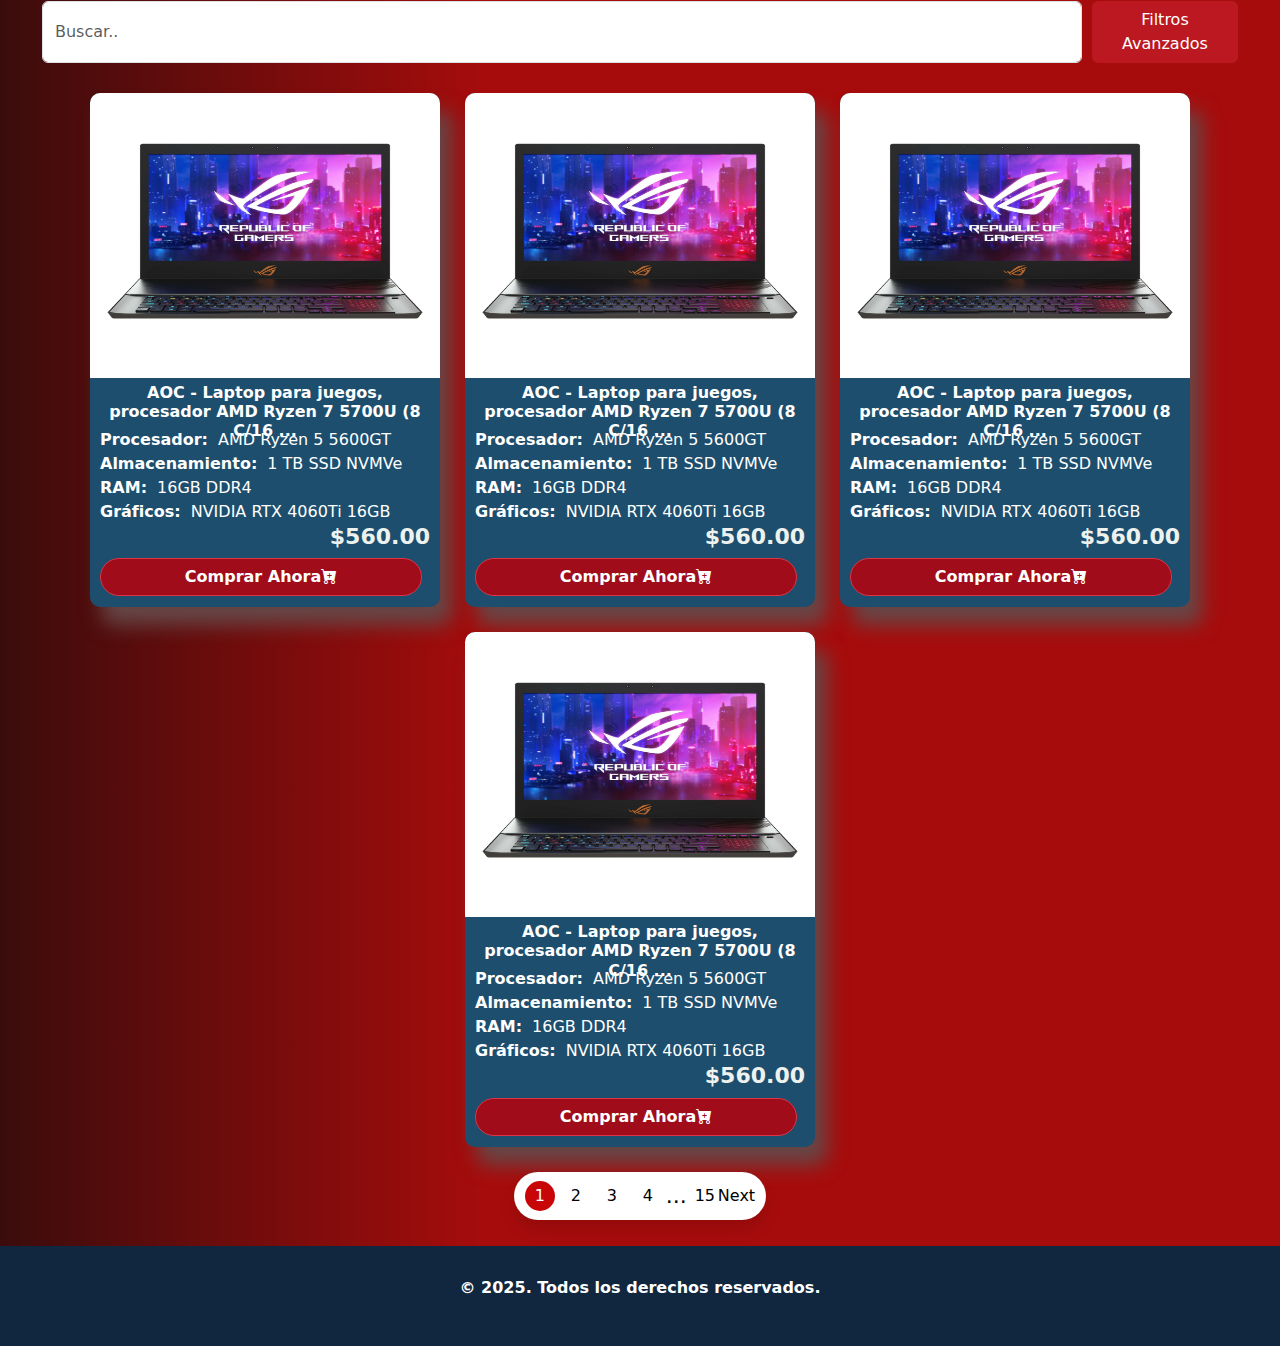
==== commit dfbc8d45: "formato webp" ====
--- a/pcgamers.html
+++ b/pcgamers.html
@@ -4,13 +4,12 @@
 <head>
     <meta charset="UTF-8">
     <meta name="viewport" content="width=device-width, initial-scale=1.0">
-    <title>PC gamers</title>
+    <title>Nexus Gamer Zone - PC</title>
     <meta name="author" content="Julio Alejandro Chayan Gomez">
     <meta name="google-site-verification" content="Ic5AOtLa6F2i60EnIE_1LzkZlEJvSpEF1KTR6ZF7WlE" />
     <link rel="icon" type="image/png"  href="./images/favi/monkey.png">
     <link rel="stylesheet" href="./css/estilos.css">
     <link rel="stylesheet" href="./css/font.css">
-    <link rel="stylesheet" href="./css/bootstrap.css">
     <link rel="stylesheet" href="./css/bootstrap.min.css">
     <link rel="stylesheet" href="./css/animate.min.css">
     <link rel="stylesheet" href="https://cdn.jsdelivr.net/npm/bootstrap-icons@1.11.3/font/bootstrap-icons.min.css">
@@ -27,16 +26,16 @@
         <div class="content-logo-header">
             <div class="logo-computer" id="logo-computer">
                 <div class="logo-marca animate__animated animate__rollIn">              
-                    <h1 class="title-marca">Computer Gamer </h1>
-                    <img src="./images/logo/log-sinfodo2.png" class="img-logo" alt="logo-pcgamer" title="logo-pcgamer" > 
+                    <h1 class="title-marca">Nexus Gamer  Zone</h1>
+                    <img src="./images/logo/log-sinfodo2.webp" class="img-logo" alt="logo-pcgamer" title="logo-pcgamer" > 
                 </div>
             </div>
             <!-- Menu header -->
             <header class="menu-header" id="menu-header">
                 <div class="menu_bar">
                     <div class="logo-image animate__animated animate__rollIn" >        
-                        <h1 class="title-marca-menu">Computer Gamer</h1>
-                        <img src="./images/logo/log-sinfodo2.png" class="img-logo" alt="logo-pcgamer" title="logo-pcgamer" >
+                        <h1 class="title-marca-menu">Nexus Gamer  Zone</h1>
+                        <img src="./images/logo/log-sinfodo2.webp" class="img-logo" alt="logo-pcgamer" title="logo-pcgamer" >
                     </div>
                     <span class="icon-menu"></span>
                 </div>
@@ -84,21 +83,21 @@
 
             <div class="carousel-inner">
                 <div class="carousel-item active">
-                    <img src="./images/slider/start-wars-battle.png" title="start-wars-battle" class="d-block w-100 bannercss" alt="start-wars-battle" id="banners-img">
+                    <img src="./images/slider/webp/start-wars-battle.webp"  fetchpriority="high"  title="start-wars-battle" class="d-block w-100 bannercss" alt="start-wars-battle" id="banners-img">
                 </div>
                 <div class="carousel-item">             
-                    <img src="./images/slider/callofduty.jpg" title="call-of-duty" class="d-block w-100 bannercss" alt="call-of-duty" id="banners-img" >
+                    <img src="./images/slider/webp/callofduty.webp" title="call-of-duty" class="d-block w-100 bannercss" alt="call-of-duty" id="banners-img" >
                 </div>
                
                
                 <div class="carousel-item">             
-                    <img src="./images/slider/Dota2.jpg" title="dota2" class="d-block w-100 bannercss" id="banners-img" alt="dota2">
+                    <img src="./images/slider/webp/Dota2.webp" title="dota2" class="d-block w-100 bannercss" id="banners-img" alt="dota2">
                 </div>
                 <div class="carousel-item">              
-                    <img src="./images/slider/counter-strike-2-pc-juego-steam-cover.jpg" title="counter-strike2" class="d-block w-100 bannercss" alt="counter-strike-2" id="banners-img">
+                    <img src="./images/slider/webp/counter-strike-2-pc-juego-steam-cover.webp" title="counter-strike2" class="d-block w-100 bannercss" alt="counter-strike-2" id="banners-img">
                 </div>
                 <div class="carousel-item">             
-                    <img src="./images/slider/fortnite2.jpg" title="fortnite" class="d-block w-100 bannercss" 
+                    <img src="./images/slider/webp/fortnite2.webp" title="fortnite" class="d-block w-100 bannercss" 
                     id="banners-img"
                     alt="fortnite">
                 </div>
@@ -343,7 +342,7 @@
                 </div>
                 <div class="content-processor-amd" id="content-processor-amd">
                     <div class="content-imagen-amd">
-                        <img src="./images/procesadores/amd-ryzen.jpg" class="img-procesador" alt="imagen de procesador amd ryzen 7" 
+                        <img src="./images/procesadores/amd-ryzen.webp" class="img-procesador" alt="imagen de procesador amd ryzen 7" 
                          title="imagen de procesador amd ryzen 7" >
                     </div>
                     <div class="content-features-amdryzen" >
@@ -535,7 +534,7 @@
                     <div class="rowflex">
                         <div class="product-catalog">
                             <div class="content-image-catalog">
-                                <img src="./images/producto-catalog.jpg" alt="laptop asus" title="laptop asus"
+                                <img src="./images/producto-catalog.webp" alt="laptop asus" title="laptop asus"
                                     class="img-catalog">
 
                             </div>
@@ -570,7 +569,7 @@
                         </div>
                         <div class="product-catalog">
                             <div class="content-image-catalog">
-                                <img src="./images/producto-catalog.jpg" alt="laptop asus" title="laptop asus"
+                                <img src="./images/producto-catalog.webp" alt="laptop asus" title="laptop asus"
                                     class="img-catalog">
 
                             </div>
@@ -606,7 +605,7 @@
                         
                         <div class="product-catalog">
                             <div class="content-image-catalog">
-                                <img src="./images/producto-catalog.jpg" alt="laptop asus" title="laptop asus"
+                                <img src="./images/producto-catalog.webp" alt="laptop asus" title="laptop asus"
                                     class="img-catalog">
 
                             </div>
@@ -642,7 +641,7 @@
                        
                         <div class="product-catalog">
                             <div class="content-image-catalog">
-                                <img src="./images/producto-catalog.jpg" alt="laptop asus" title="laptop asus"
+                                <img src="./images/producto-catalog.webp" alt="laptop asus" title="laptop asus"
                                     class="img-catalog">
 
                             </div>
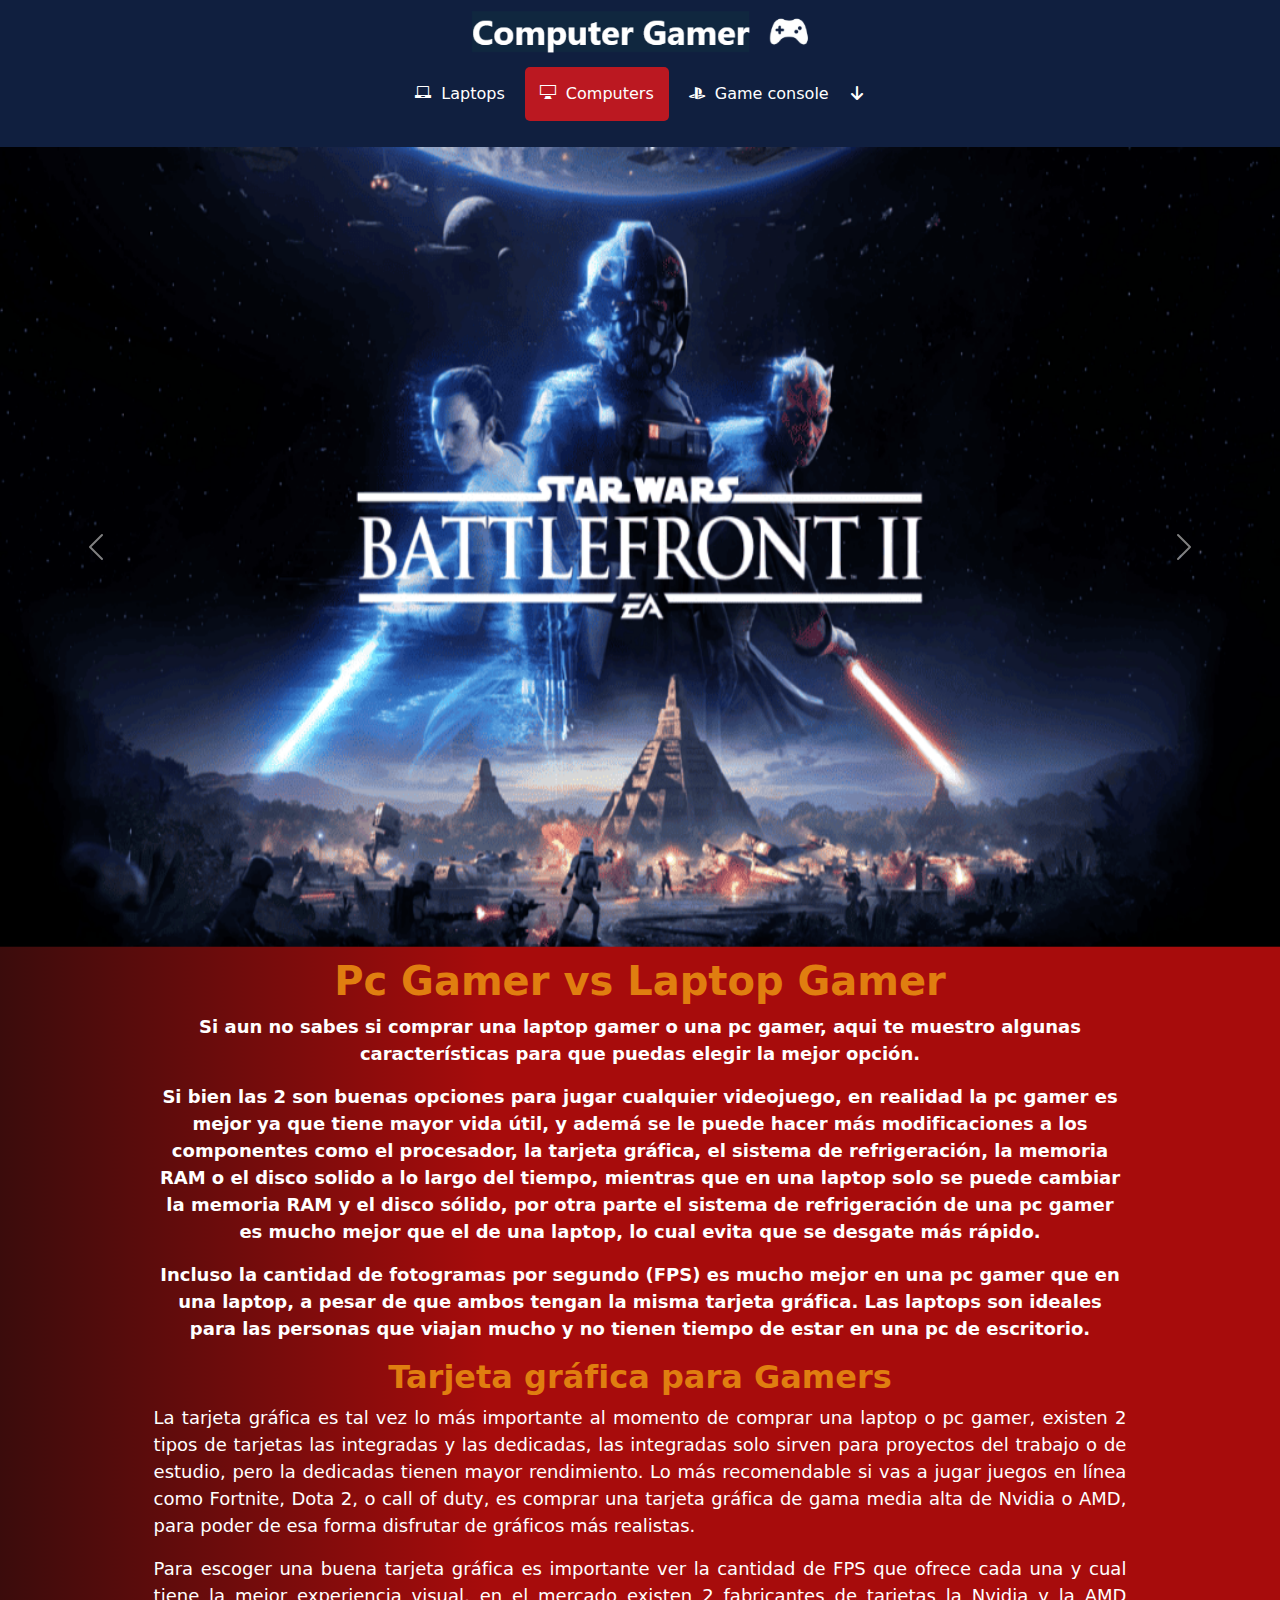
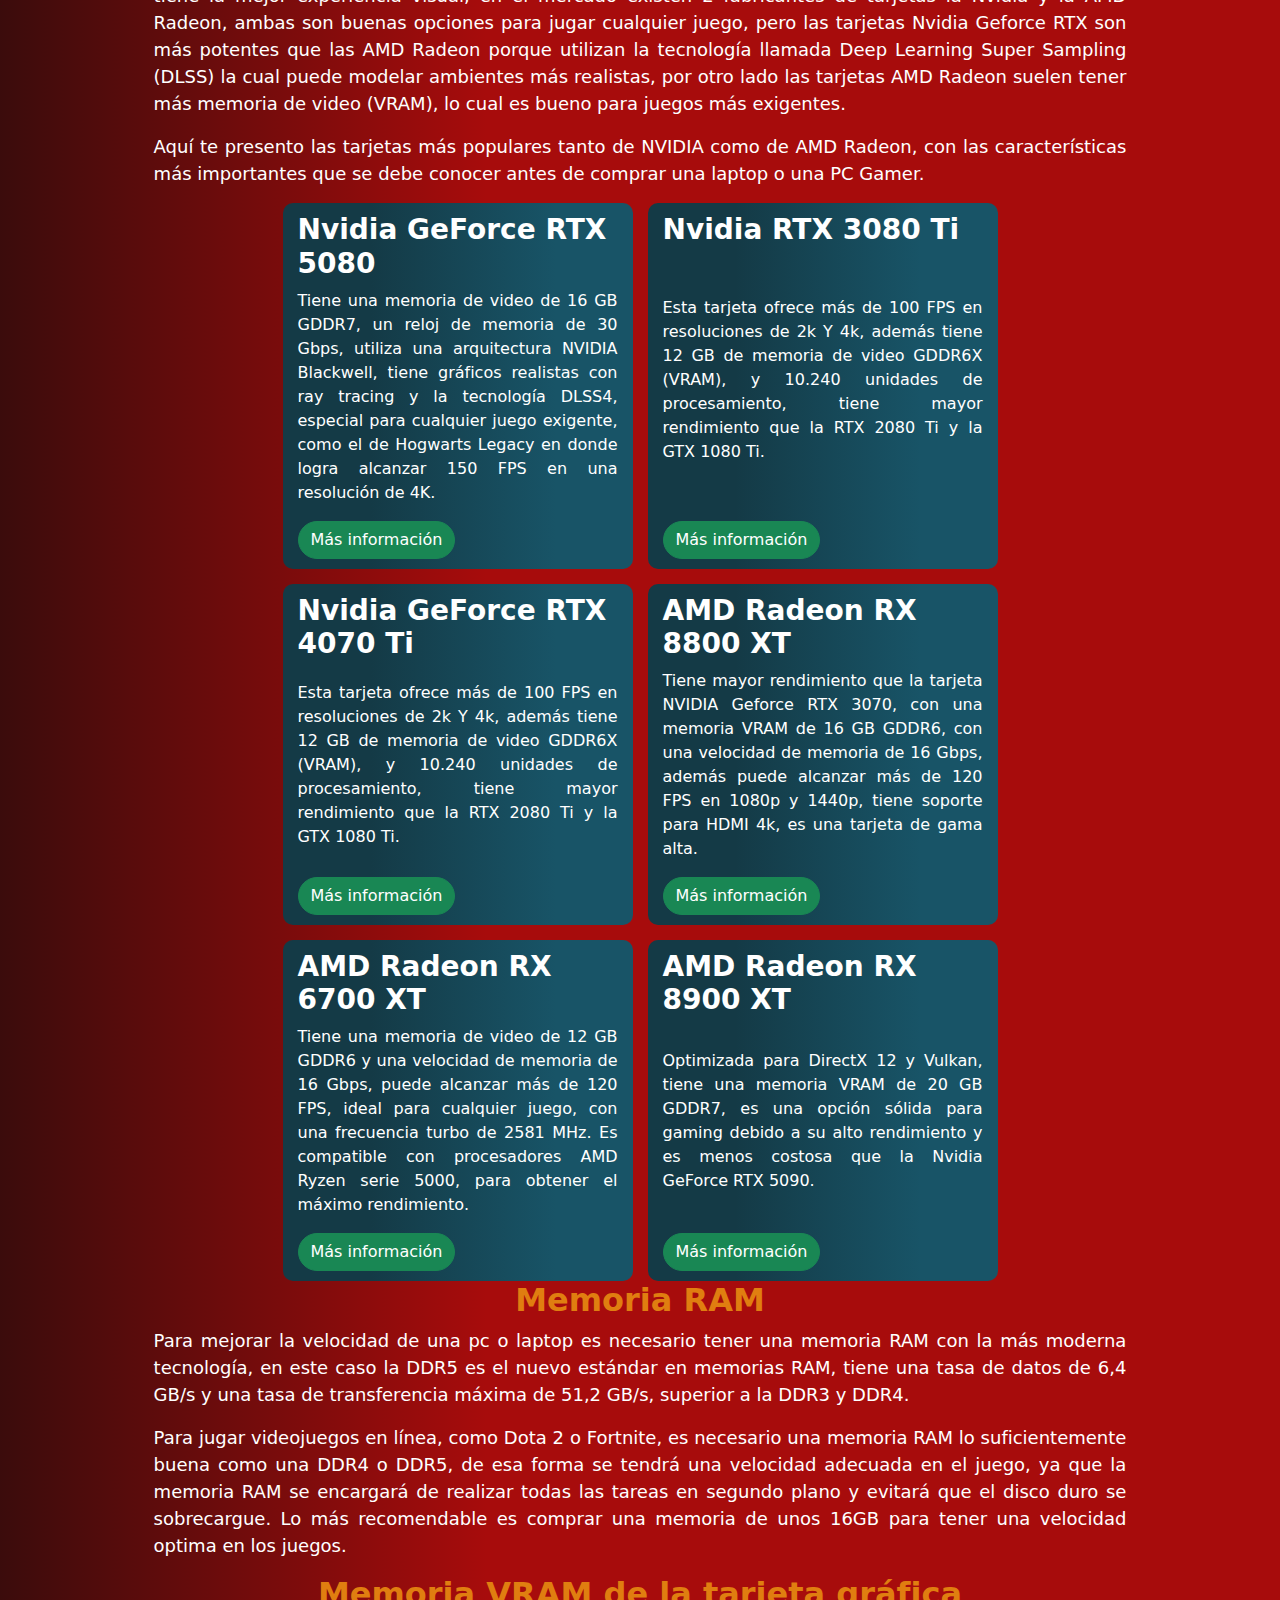
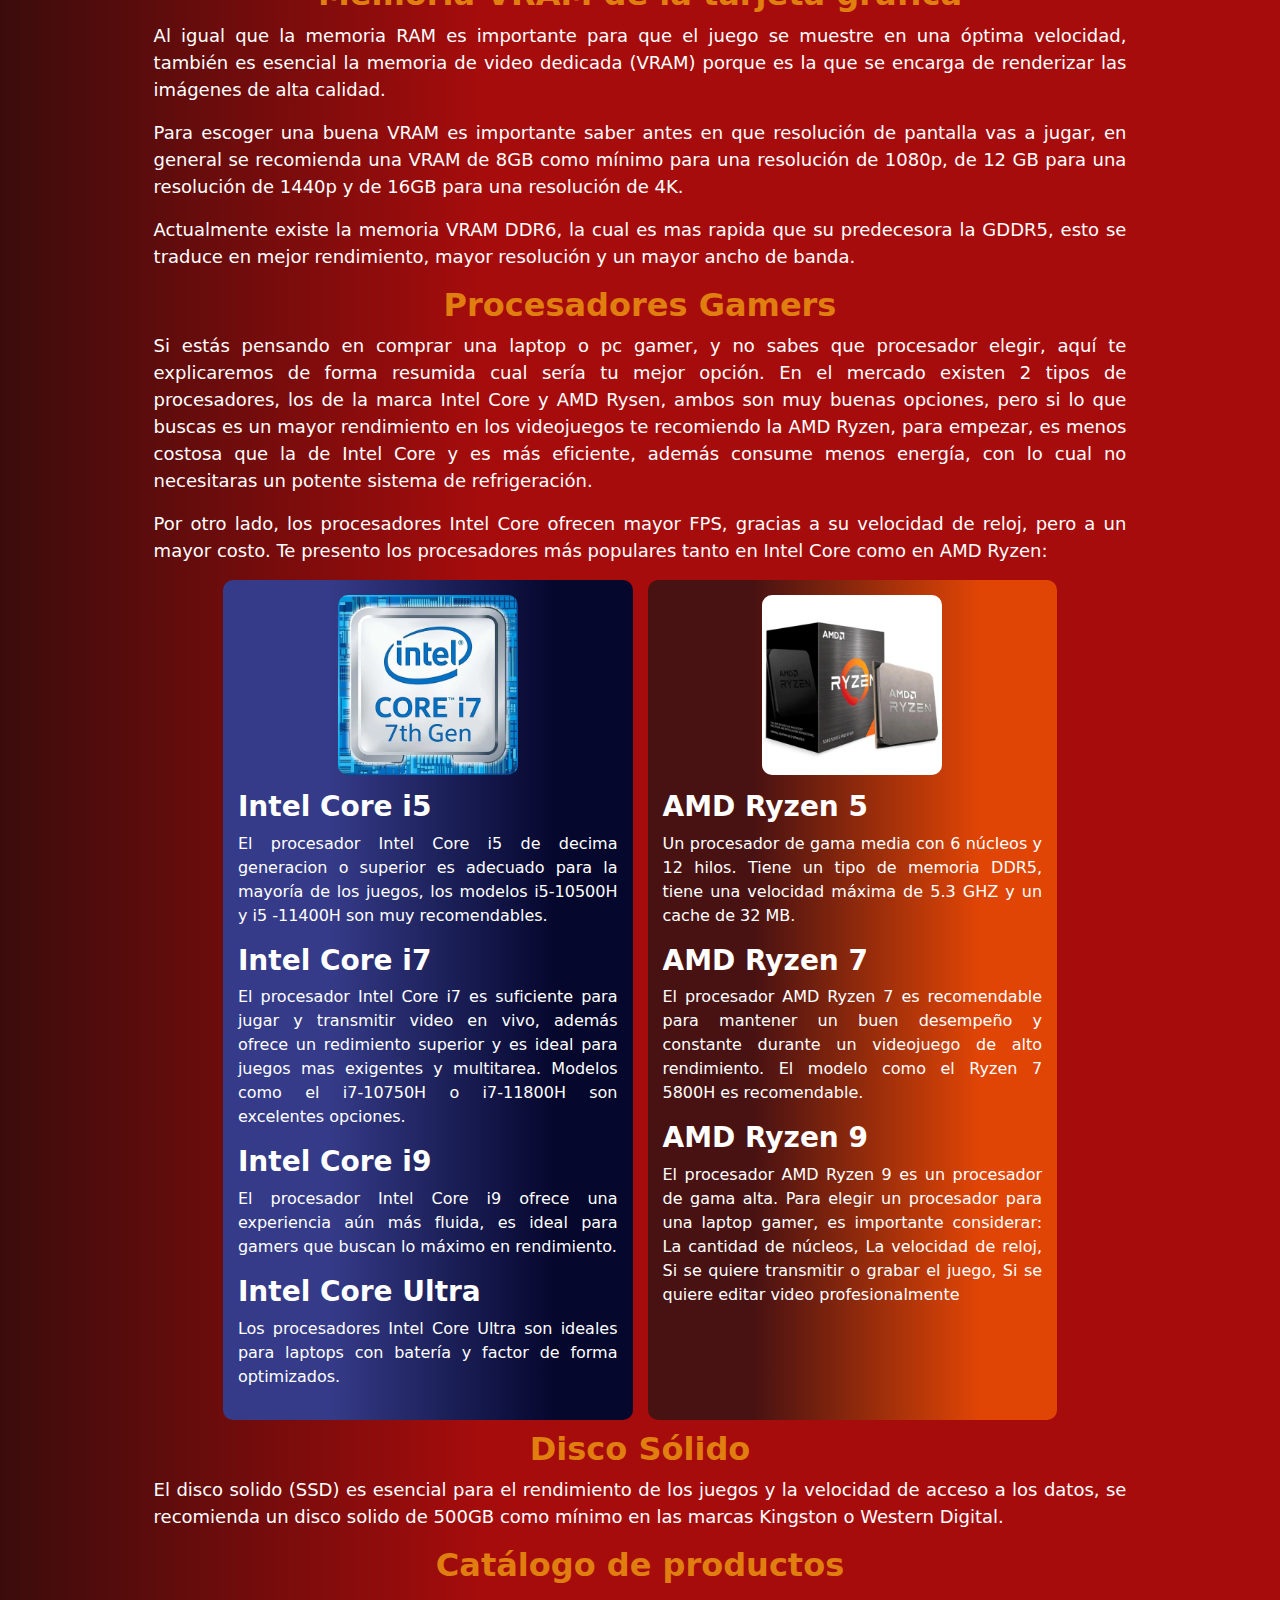
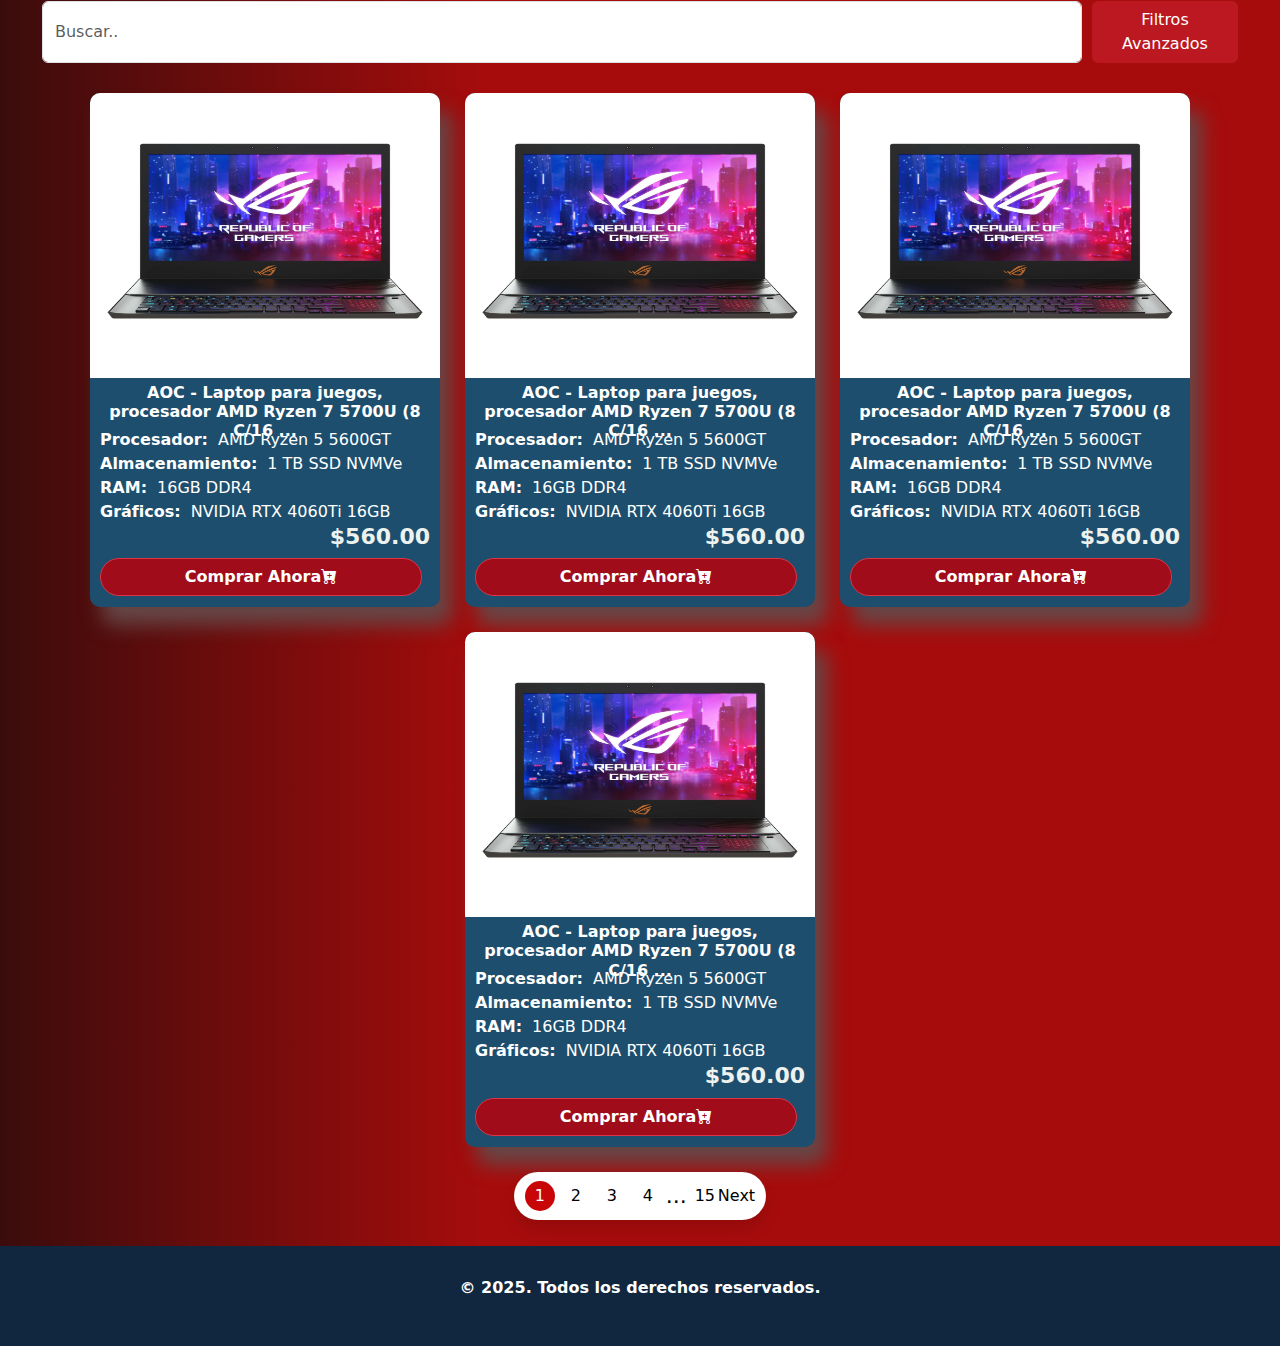
==== commit 7d7a8592: "logo image" ====
--- a/pcgamers.html
+++ b/pcgamers.html
@@ -4,7 +4,7 @@
 <head>
     <meta charset="UTF-8">
     <meta name="viewport" content="width=device-width, initial-scale=1.0">
-    <title>Nexus Gamer Zone - PC</title>
+    <title>Computer Gamer - PC</title>
     <meta name="author" content="Julio Alejandro Chayan Gomez">
     <meta name="google-site-verification" content="Ic5AOtLa6F2i60EnIE_1LzkZlEJvSpEF1KTR6ZF7WlE" />
     <link rel="icon" type="image/png"  href="./images/favi/monkey.png">
@@ -26,16 +26,18 @@
         <div class="content-logo-header">
             <div class="logo-computer" id="logo-computer">
                 <div class="logo-marca animate__animated animate__rollIn">              
-                    <h1 class="title-marca">Nexus Gamer  Zone</h1>
-                    <img src="./images/logo/log-sinfodo2.webp" class="img-logo" alt="logo-pcgamer" title="logo-pcgamer" > 
+                    <a href="https://www.pcgamerlaptops.com/"  >         
+                        <img src="./images/logo/logo-page.png" alt="computer gamer logo" title="computer gamer logo" class="logo-page"  >
+                    </a> 
                 </div>
             </div>
             <!-- Menu header -->
             <header class="menu-header" id="menu-header">
                 <div class="menu_bar">
                     <div class="logo-image animate__animated animate__rollIn" >        
-                        <h1 class="title-marca-menu">Nexus Gamer  Zone</h1>
-                        <img src="./images/logo/log-sinfodo2.webp" class="img-logo" alt="logo-pcgamer" title="logo-pcgamer" >
+                        <a href="https://www.pcgamerlaptops.com/"  >         
+                            <img src="./images/logo/logo-page.png" alt="computer gamer logo" title="computer gamer logo" class="logo-page-menu"   >
+                        </a>     
                     </div>
                     <span class="icon-menu"></span>
                 </div>
--- a/css/estilos.css
+++ b/css/estilos.css
@@ -597,14 +597,17 @@
 .logo-image {
     display: flex;
     align-items: center;
-    padding-left: 15px;
 }
 img.img-catalog{
     width: 100%;
     height: 100%;
     border-radius: 10px 10px 0px 0px;
 }
-
+img.logo-page {
+    object-fit: inherit;
+    width: 380px;
+    height: auto;
+}
 
 .pagination ul{
     width: 100%;
@@ -760,6 +763,10 @@
       body {
 		padding-top:80px;
 	}
+    .logo-page-menu{
+        width: 330px;
+        height: auto;
+    }
     img#banners-img{
         height: 380px;
     }
@@ -815,7 +822,7 @@
 	.menu_bar span {
         float: right;
         color: #fff;
-        font-size: 40px;
+        font-size: 35px;
         margin-right: 15px;
 	}
 
@@ -867,6 +874,10 @@
   body {
     padding-top:80px;
 }
+.logo-page-menu{
+    width: 290px;
+    height: auto;
+}
 #pagination{
     width: 100%;
 }
@@ -932,7 +943,7 @@
 .menu_bar span {
     float: right;
     color: #fff;
-    font-size: 40px;
+    font-size: 35px;
     margin-right: 15px;
 }
 
